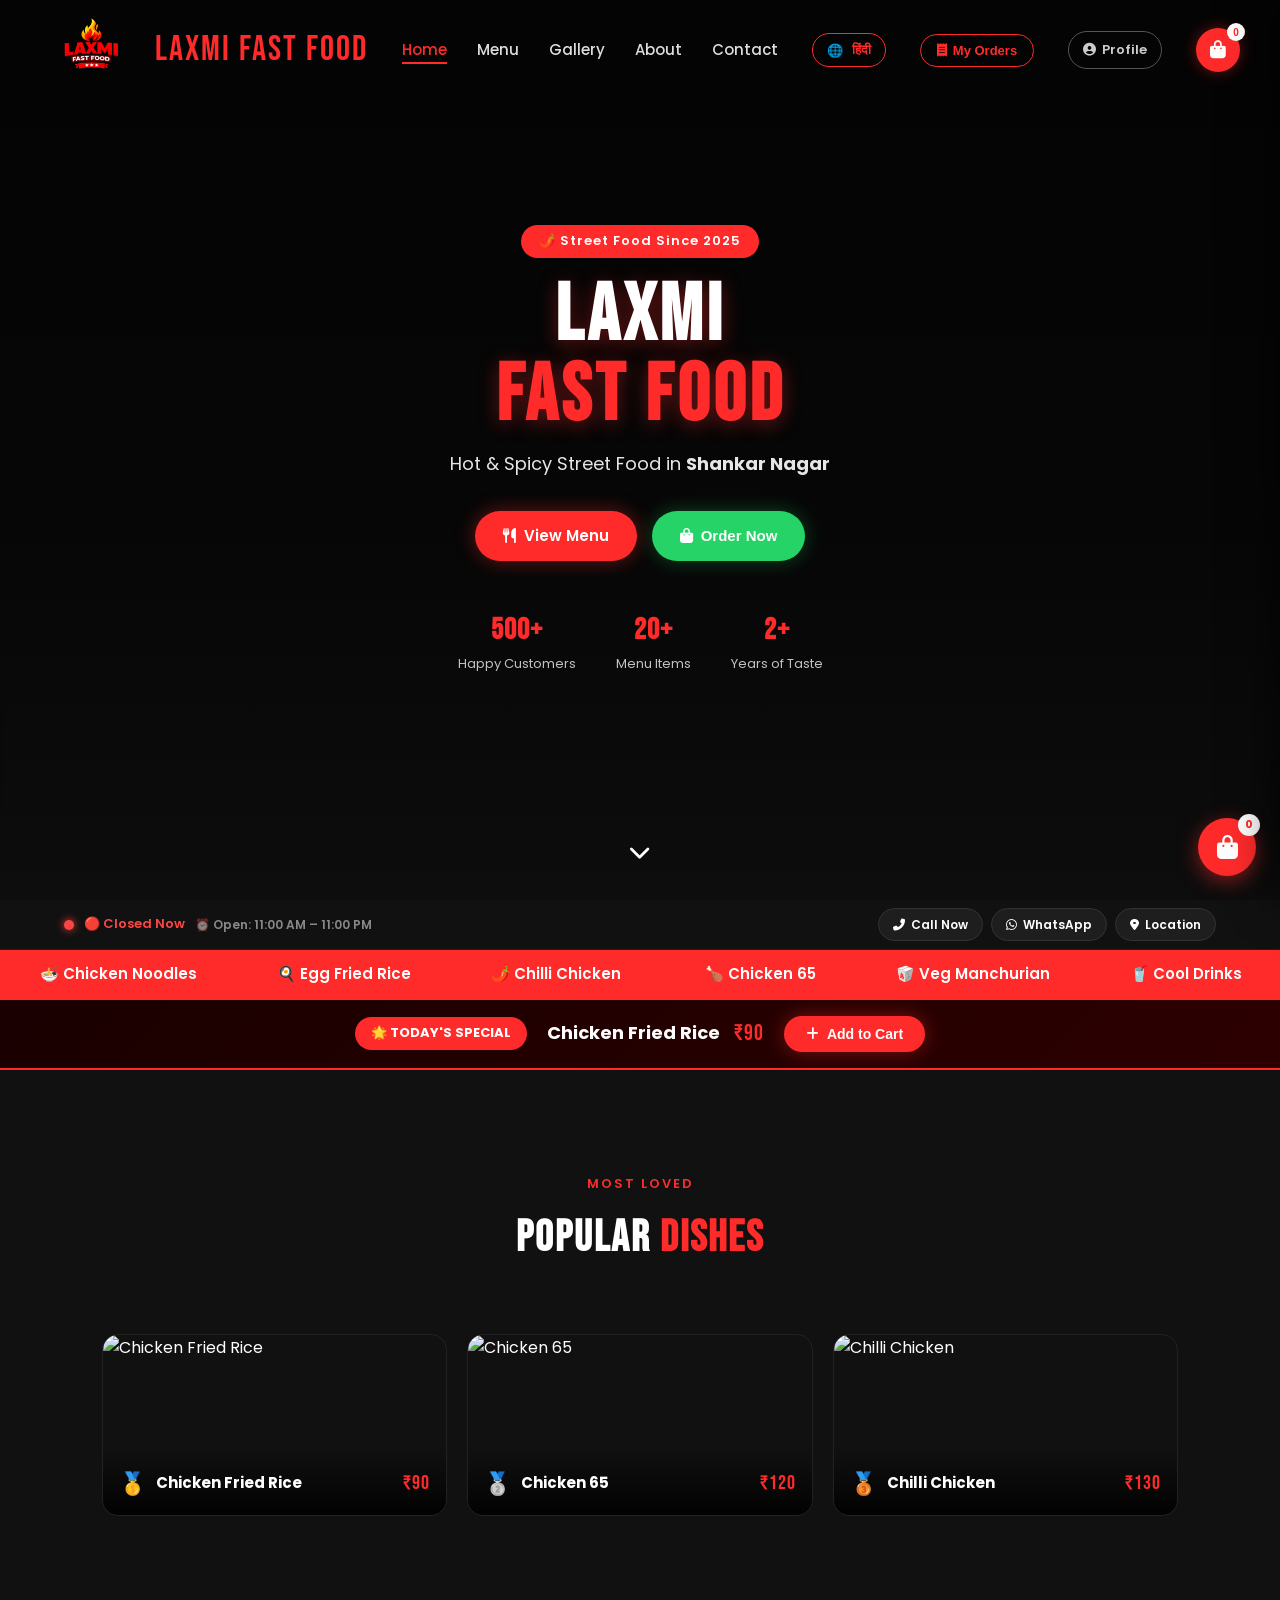
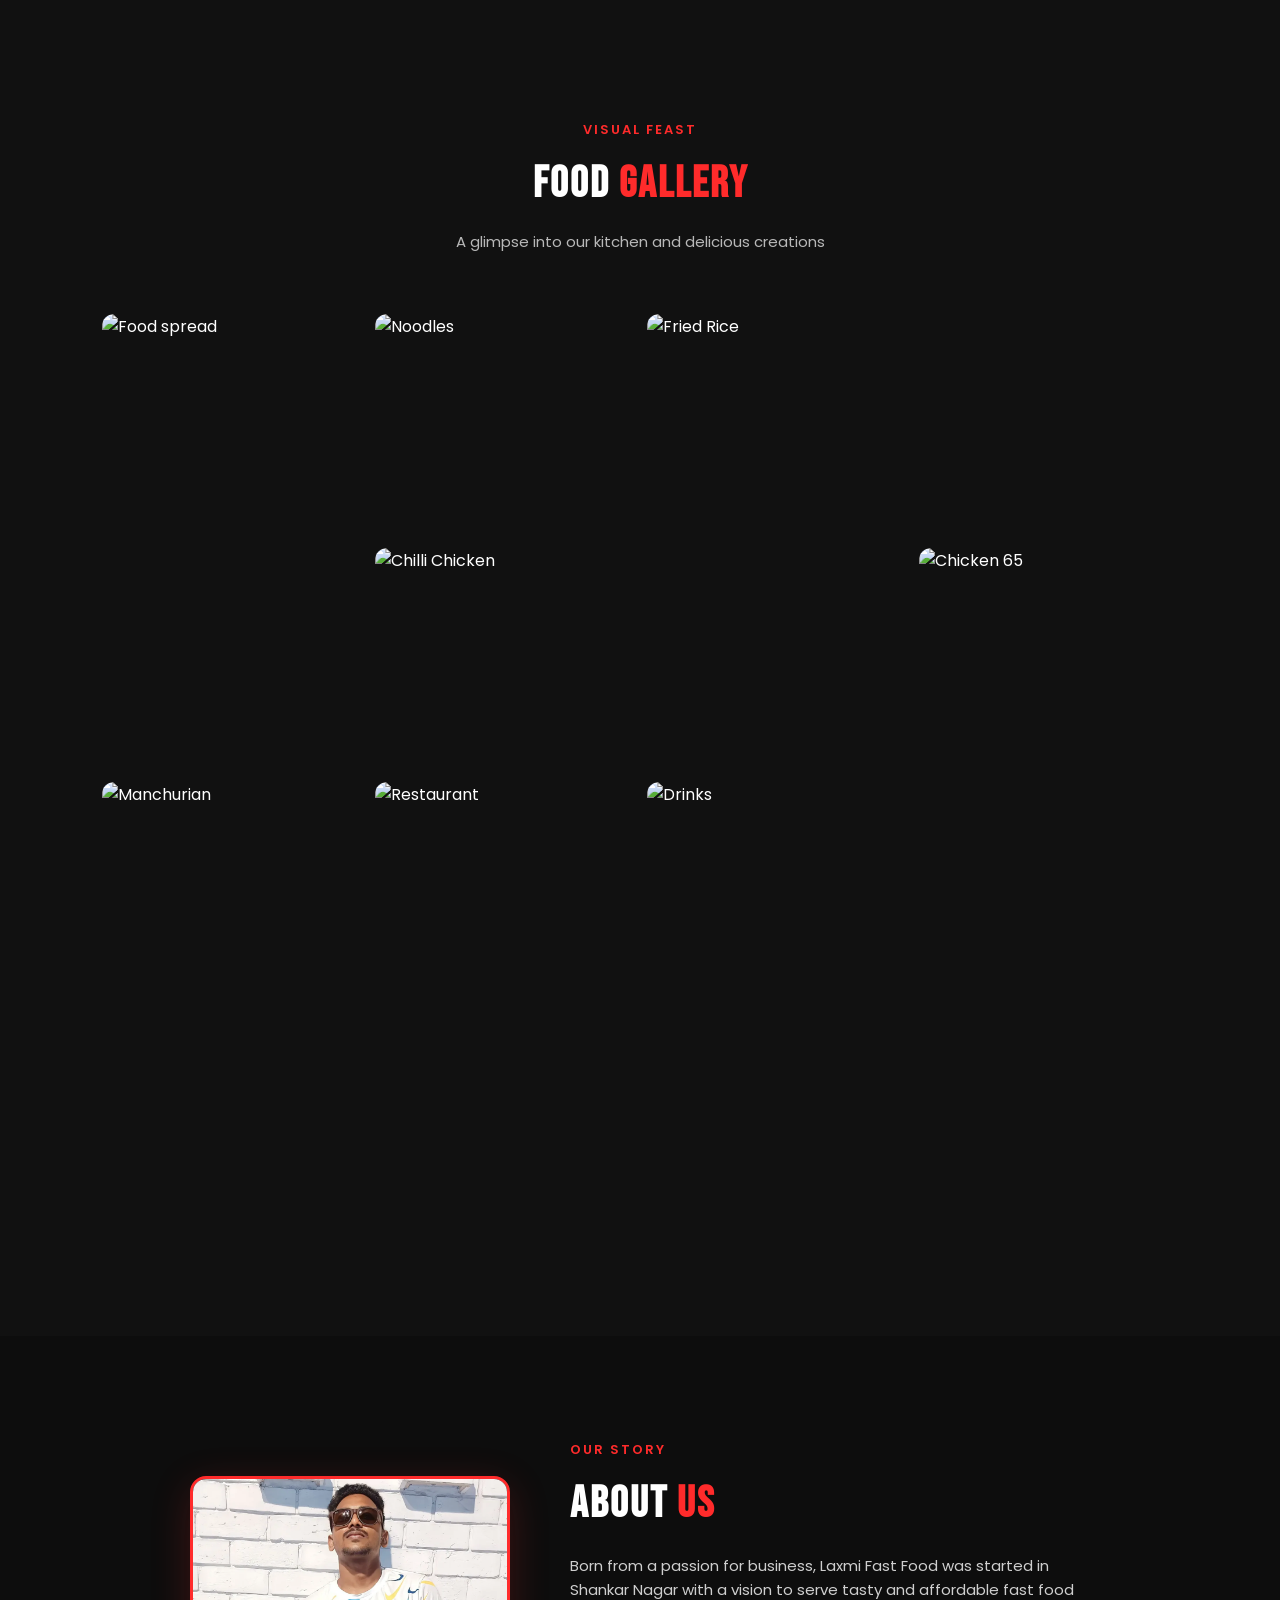
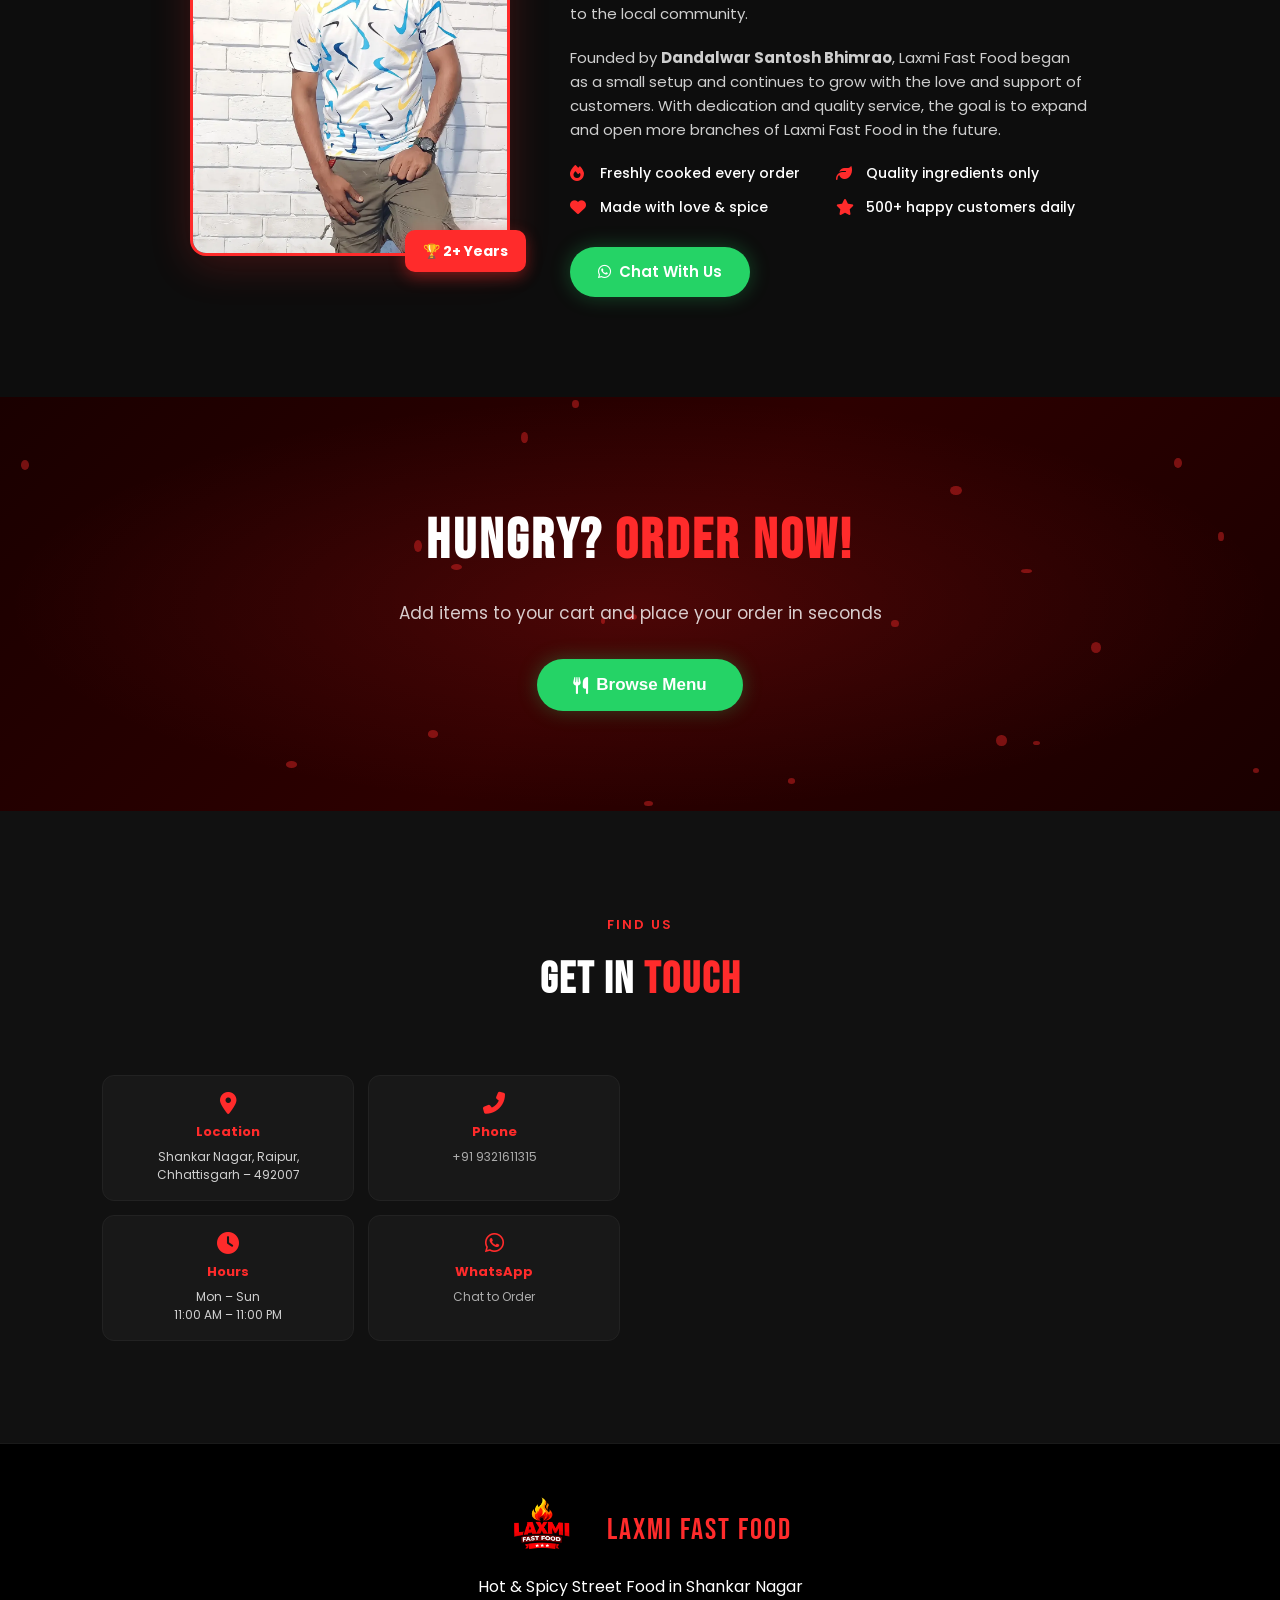
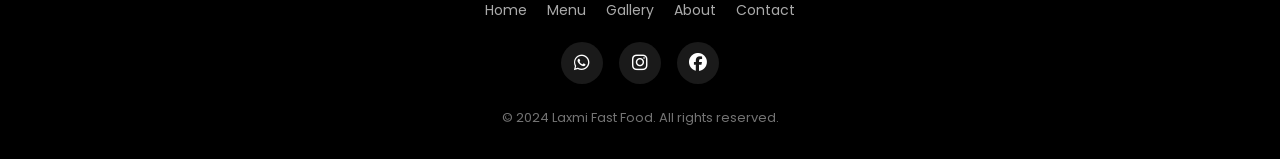
==== docs/index.html @ a8616b91 "final docs structure for github pages" ====
<!DOCTYPE html>
<html lang="en">
<head>
  <meta charset="UTF-8"/>
  <meta name="viewport" content="width=device-width, initial-scale=1.0"/>
  <title>Laxmi Fast Food – Shankar Nagar</title>
  <link rel="stylesheet" href="css/styles.css"/>
  <link rel="stylesheet" href="css/menu.css"/>
  <link href="https://fonts.googleapis.com/css2?family=Bebas+Neue&family=Poppins:wght@300;400;600;700;900&display=swap" rel="stylesheet"/>
  <link rel="stylesheet" href="https://cdnjs.cloudflare.com/ajax/libs/font-awesome/6.5.0/css/all.min.css"/>
</head>
<body>

  <!-- NAVBAR -->
  <nav id="navbar">
    <div class="nav-logo">
      <img src="assets/Logo.png" alt="Laxmi Fast Food Logo" class="nav-logo-img"/>
      <span class="nav-logo-text"><span class="logo-full">LAXMI FAST FOOD</span><span class="logo-short">LAXMI FF</span></span>
    </div>
    <ul class="nav-links" id="navLinks">
      <li><a href="#home">Home</a></li>
      <li><a href="menu.html">Menu</a></li>
      <li><a href="#gallery">Gallery</a></li>
      <li><a href="#about">About</a></li>
      <li><a href="#contact">Contact</a></li>
    </ul>
    <button class="lang-toggle-btn" id="langToggleBtn" onclick="toggleLanguage()"><span class="lang-icon">🌐</span><span class="lang-text"> हिंदी</span></button>
    <button class="my-orders-btn" onclick="openMyOrders()"><i class="fas fa-receipt"></i> My Orders</button>
    <button class="user-logout-btn" id="userLogoutBtn" onclick="logoutUser()" style="display:none"><i class="fas fa-sign-out-alt"></i> <span id="userLogoutName"></span></button>
    <a href="profile.html" class="profile-nav-btn"><i class="fas fa-user-circle"></i> Profile</a>
    <button class="cart-nav-btn nav-cart-desktop" id="cartNavBtn" onclick="toggleCart()">
      <i class="fas fa-shopping-bag"></i>
      <span class="cart-nav-count" id="cartNavCount">0</span>
    </button>
    <div class="hamburger" id="hamburger"><i class="fas fa-bars"></i></div>
  </nav>

  <!-- HERO -->
  <section id="home" class="hero">
    <div class="hero-video-wrap">
      <video autoplay muted loop playsinline id="heroVideo">
        <source src="assets/Video-bg.mp4" type="video/mp4"/>
      </video>
      <div class="hero-overlay"></div>
    </div>
    <div class="hero-content" data-aos="fade-up">
      <div class="hero-badge"><span>🌶️</span> Street Food Since 2025</div>
      <h1 class="hero-title">LAXMI<br/><span>FAST FOOD</span></h1>
      <p class="hero-tagline">Hot &amp; Spicy Street Food in <strong>Shankar Nagar</strong></p>
      <div class="hero-btns">
        <a href="#menu" class="btn btn-primary"><i class="fas fa-utensils"></i> View Menu</a>
        <button class="btn btn-whatsapp" onclick="toggleCart()"><i class="fas fa-shopping-bag"></i> Order Now</button>
      </div>
      <div class="hero-stats">
        <div class="stat"><span>500+</span><p>Happy Customers</p></div>
        <div class="stat"><span>20+</span><p>Menu Items</p></div>
        <div class="stat"><span>10+</span><p>Years of Taste</p></div>
      </div>
    </div>
    <div class="scroll-indicator"><i class="fas fa-chevron-down"></i></div>
  </section>

  <!-- SHOP STATUS BAR -->
  <div class="shop-status-bar" id="shopStatusBar">
    <div class="shop-status-inner">
      <span class="shop-status-dot" id="shopDot"></span>
      <span id="shopStatusText">Checking hours...</span>
      <span class="shop-hours">⏰ Open: 11:00 AM – 11:00 PM</span>
    </div>
    <div class="shop-utils">
      <a href="tel:+9321611315" class="util-btn"><i class="fas fa-phone-alt"></i> Call Now</a>
      <a href="https://wa.me/9321611315" target="_blank" class="util-btn util-wa"><i class="fab fa-whatsapp"></i> WhatsApp</a>
      <a href="https://maps.google.com/?q=Shankar+Nagar,Raipur,Chhattisgarh" target="_blank" class="util-btn util-map"><i class="fas fa-map-marker-alt"></i> Location</a>
    </div>
  </div>

  <!-- MARQUEE -->
  <div class="marquee-strip">
    <div class="marquee-track">
      <span>🍜 Chicken Noodles</span><span>🍳 Egg Fried Rice</span><span>🌶️ Chilli Chicken</span>
      <span>🍗 Chicken 65</span><span>🥡 Veg Manchurian</span><span>🥤 Cool Drinks</span>
      <span>🍜 Chicken Noodles</span><span>🍳 Egg Fried Rice</span><span>🌶️ Chilli Chicken</span>
      <span>🍗 Chicken 65</span><span>🥡 Veg Manchurian</span><span>🥤 Cool Drinks</span>
    </div>
  </div>

  <!-- DAILY SPECIAL BANNER -->
  <div class="daily-special" data-aos="fade-up">
    <div class="special-inner">
      <div class="special-badge">🌟 TODAY'S SPECIAL</div>
      <div class="special-text">
        <span class="special-name">Chicken Fried Rice</span>
        <span class="special-price">₹90</span>
      </div>
      <button class="btn btn-primary special-btn" onclick="addToCart('Chicken Fried Rice',90)"><i class="fas fa-plus"></i> Add to Cart</button>
    </div>
  </div>



  <!-- POPULAR DISHES -->
  <section id="menu" class="popular-section section section-dark">
    <div class="section-header" data-aos="fade-up">
      <span class="section-tag">Most Loved</span>
      <h2>POPULAR <span>DISHES</span></h2>
    </div>
    <div class="popular-grid" data-aos="fade-up">
      <div class="popular-card" onclick="addToCart('Chicken Fried Rice',90)">
        <img src="https://images.unsplash.com/photo-1603133872878-684f208fb84b?w=300&q=80" alt="Chicken Fried Rice"/>
        <div class="popular-info">
          <span class="popular-rank">🥇</span>
          <h4>Chicken Fried Rice</h4>
          <span class="popular-price">₹90</span>
        </div>
      </div>
      <div class="popular-card" onclick="addToCart('Chicken 65',120)">
        <img src="https://images.unsplash.com/photo-1610057099431-d73a1c9d2f2f?w=300&q=80" alt="Chicken 65"/>
        <div class="popular-info">
          <span class="popular-rank">🥈</span>
          <h4>Chicken 65</h4>
          <span class="popular-price">₹120</span>
        </div>
      </div>
      <div class="popular-card" onclick="addToCart('Chilli Chicken',130)">
        <img src="https://images.unsplash.com/photo-1567188040759-fb8a883dc6d8?w=300&q=80" alt="Chilli Chicken"/>
        <div class="popular-info">
          <span class="popular-rank">🥉</span>
          <h4>Chilli Chicken</h4>
          <span class="popular-price">₹130</span>
        </div>
      </div>
    </div>
  </section>

  <!-- CART SIDEBAR -->
  <div class="cart-overlay" id="cartOverlay" onclick="toggleCart()"></div>
  <div class="cart-sidebar" id="cartSidebar">
    <div class="cart-header">
      <h3><i class="fas fa-shopping-bag"></i> Your Order</h3>
      <button class="cart-close" onclick="toggleCart()"><i class="fas fa-times"></i></button>
    </div>
    <div class="cart-items" id="cartItems">
      <div class="cart-empty"><i class="fas fa-bowl-food"></i><p>Your cart is empty</p><span>Add items from the menu</span></div>
    </div>
    <div class="cart-footer" id="cartFooter" style="display:none">
      <div class="cart-total">
        <span>Total</span>
        <span class="cart-total-amt" id="cartTotalAmt">₹0</span>
      </div>
      <button class="btn btn-primary w-full" onclick="showOrderForm()"><i class="fas fa-paper-plane"></i> Place Order</button>
    </div>
  </div>

  <!-- ORDER FORM MODAL -->
  <div class="modal-overlay" id="modalOverlay">
    <div class="order-modal" id="orderModal">
      <div class="modal-header">
        <h3><i class="fas fa-receipt"></i> Complete Your Order</h3>
        <button class="modal-close" onclick="closeModal()"><i class="fas fa-times"></i></button>
      </div>
      <div class="modal-body">
        <div class="order-summary" id="orderSummary"></div>
        <!-- SAVED PROFILE BANNER -->
        <div id="savedProfileBanner" style="display:none" class="saved-profile-banner">
          <div class="spb-info">
            <i class="fas fa-user-circle"></i>
            <div>
              <div id="spbName" class="spb-name"></div>
              <div id="spbPhone" class="spb-phone"></div>
            </div>
          </div>
          <button class="spb-edit-btn" onclick="toggleProfileEdit()"><i class="fas fa-pen"></i> Edit</button>
        </div>

        <form id="orderForm" onsubmit="submitOrder(event)">
          <div class="form-group">
            <label><i class="fas fa-user"></i> Your Name</label>
            <input type="text" id="custName" placeholder="Enter your full name"/>
          </div>

          <div class="form-group">
            <label><i class="fas fa-phone"></i> Phone Number</label>
            <div style="display:flex;gap:8px;align-items:center">
              <input type="tel" id="custPhone" placeholder="10-digit mobile number" maxlength="10" style="flex:1"/>
              <button type="button" class="btn btn-primary" id="sendOtpBtn" onclick="sendOTP()" style="white-space:nowrap;padding:12px 14px;font-size:0.85rem">
                <i class="fas fa-sms"></i> Send OTP
              </button>
            </div>
          </div>

          <!-- OTP ROW -->
          <div class="form-group" id="otpRow" style="display:none">
            <label><i class="fas fa-key"></i> Enter OTP <span id="otpStatus" style="font-size:0.8rem;margin-left:8px"></span></label>
            <div style="display:flex;gap:8px;align-items:center">
              <input type="text" id="otpInput" placeholder="6-digit OTP" maxlength="6" inputmode="numeric"
                style="flex:1;letter-spacing:6px;font-size:1.3rem;text-align:center;font-weight:700"/>
              <button type="button" class="btn btn-primary" id="verifyOtpBtn" onclick="verifyOTP()" style="padding:12px 14px;font-size:0.85rem">
                <i class="fas fa-check"></i> Verify
              </button>
            </div>
            <button type="button" onclick="sendOTP()" style="background:none;border:none;color:#ff6b35;font-size:0.82rem;cursor:pointer;padding:4px 0;margin-top:4px">
              <i class="fas fa-redo"></i> Resend OTP
            </button>
          </div>

          <div class="form-group" id="addressRow" style="display:none">
            <label style="justify-content:space-between">
              <span><i class="fas fa-map-marker-alt"></i> Delivery Address</span>
              <button type="button" class="loc-btn" onclick="useMyLocation()"><i class="fas fa-crosshairs"></i> Use Location</button>
            </label>
            <textarea id="custAddress" placeholder="Enter your full delivery address" rows="3"></textarea>
          </div>

          <!-- COUPON ROW -->
          <div class="form-group" id="couponRow" style="display:none">
            <label><i class="fas fa-tag"></i> Coupon Code <span id="couponMsg" style="font-size:11px;margin-left:8px"></span></label>
            <div style="display:flex;gap:8px">
              <input type="text" id="couponInput" placeholder="Enter coupon code" style="flex:1;text-transform:uppercase"/>
              <button type="button" class="btn btn-primary" onclick="applyCoupon()" style="padding:12px 14px;font-size:0.85rem;white-space:nowrap">
                <i class="fas fa-check"></i> Apply
              </button>
            </div>
          </div>

          <button type="submit" class="btn btn-primary w-full" id="submitBtn" style="display:none">
            <i class="fas fa-check-circle"></i> Confirm Order
          </button>
        </form>
      </div>
    </div>
  </div>

  <!-- MY ORDERS MODAL -->
  <div class="modal-overlay" id="myOrdersOverlay">
    <div class="order-modal" id="myOrdersModal">
      <div class="modal-header">
        <h3><i class="fas fa-receipt"></i> My Orders Today</h3>
        <button class="modal-close" onclick="closeMyOrders()"><i class="fas fa-times"></i></button>
      </div>
      <div class="modal-body">
        <div class="form-group">
          <label><i class="fas fa-phone"></i> Enter your phone number</label>
          <div style="display:flex;gap:10px">
            <input type="tel" id="myOrdersPhone" placeholder="10-digit mobile number" pattern="[0-9]{10}" maxlength="10" style="flex:1"/>
            <button class="btn btn-primary" onclick="fetchMyOrders()" id="myOrdersBtn" style="padding:12px 18px;border-radius:10px"><i class="fas fa-search"></i></button>
          </div>
        </div>
        <div id="myOrdersList"></div>
      </div>
    </div>
  </div>

  <!-- ORDER SUCCESS MODAL -->
  <div class="modal-overlay" id="successOverlay">
    <div class="success-modal">
      <div class="success-icon">✅</div>
      <h3>Order Placed!</h3>
      <p id="successMsg">Your order has been received. We'll prepare it fresh for you!</p>
      <div class="order-id-display" id="orderIdDisplay"></div>
      <div class="prep-time-display" id="prepTimeDisplay"></div>
      <div class="order-status-track" id="orderStatusTrack">
        <div class="track-step active" id="track0"><i class="fas fa-check-circle"></i><span>Order Received</span></div>
        <div class="track-step" id="track1"><i class="fas fa-fire"></i><span>Preparing</span></div>
        <div class="track-step" id="track2"><i class="fas fa-bell"></i><span>Ready</span></div>
        <div class="track-step" id="track3"><i class="fas fa-flag-checkered"></i><span>Completed</span></div>
      </div>
      <div class="success-btns">
        <button class="btn btn-primary" onclick="closeSuccess()">Continue Browsing</button>
        <a id="waConfirm" href="#" target="_blank" class="btn btn-whatsapp"><i class="fab fa-whatsapp"></i> Confirm on WhatsApp</a>
      </div>
    </div>
  </div>

  <!-- LIVE ORDER TRACKER -->
  <div id="liveTracker">
    <div class="tracker-header">
      <span>🔥 LIVE ORDER STATUS</span>
      <button class="tracker-close" onclick="closeTracker()"><i class="fas fa-times"></i></button>
    </div>
    <div class="tracker-id" id="trackerOrderId"></div>
    <div class="tracker-steps">
      <div class="tracker-step" id="ts0"><i class="fas fa-check-circle"></i><span>Received</span></div>
      <div class="tracker-step" id="ts1"><i class="fas fa-fire"></i><span>Preparing</span></div>
      <div class="tracker-step" id="ts2"><i class="fas fa-bell"></i><span>Ready</span></div>
      <div class="tracker-step" id="ts3"><i class="fas fa-flag-checkered"></i><span>Done</span></div>
    </div>
    <div class="tracker-eta" id="trackerEta"></div>
  </div>

  <!-- TOAST -->
  <div id="orderToast" class="order-toast">
    <i class="fas fa-check-circle"></i>
    <span id="toastMsg">Item added!</span>
  </div>

  <!-- FLOATING CART (hidden on mobile, bottom nav handles it) -->
  <div class="floating-cart" id="floatingCart" onclick="toggleCart()">
    <i class="fas fa-shopping-bag"></i>
    <span class="cart-float-count" id="cartFloatCount">0</span>
  </div>

  <!-- GALLERY -->
  <section id="gallery" class="section section-dark">
    <div class="section-header" data-aos="fade-up">
      <span class="section-tag">Visual Feast</span>
      <h2>FOOD <span>GALLERY</span></h2>
      <p>A glimpse into our kitchen and delicious creations</p>
    </div>
    <div class="gallery-grid" data-aos="fade-up">
      <div class="gallery-item tall">
        <img src="https://images.unsplash.com/photo-1504674900247-0877df9cc836?w=600&q=80" alt="Food spread" loading="lazy"/>
        <div class="gallery-overlay"><i class="fas fa-expand"></i></div>
      </div>
      <div class="gallery-item">
        <img src="https://images.unsplash.com/photo-1569718212165-3a8278d5f624?w=400&q=80" alt="Noodles" loading="lazy"/>
        <div class="gallery-overlay"><i class="fas fa-expand"></i></div>
      </div>
      <div class="gallery-item">
        <img src="https://images.unsplash.com/photo-1603133872878-684f208fb84b?w=400&q=80" alt="Fried Rice" loading="lazy"/>
        <div class="gallery-overlay"><i class="fas fa-expand"></i></div>
      </div>
      <div class="gallery-item wide">
        <img src="https://images.unsplash.com/photo-1567188040759-fb8a883dc6d8?w=600&q=80" alt="Chilli Chicken" loading="lazy"/>
        <div class="gallery-overlay"><i class="fas fa-expand"></i></div>
      </div>
      <div class="gallery-item">
        <img src="https://images.unsplash.com/photo-1610057099431-d73a1c9d2f2f?w=400&q=80" alt="Chicken 65" loading="lazy"/>
        <div class="gallery-overlay"><i class="fas fa-expand"></i></div>
      </div>
      <div class="gallery-item">
        <img src="https://images.unsplash.com/photo-1585937421612-70a008356fbe?w=400&q=80" alt="Manchurian" loading="lazy"/>
        <div class="gallery-overlay"><i class="fas fa-expand"></i></div>
      </div>
      <div class="gallery-item tall">
        <img src="https://images.unsplash.com/photo-1414235077428-338989a2e8c0?w=400&q=80" alt="Restaurant" loading="lazy"/>
        <div class="gallery-overlay"><i class="fas fa-expand"></i></div>
      </div>
      <div class="gallery-item">
        <img src="https://images.unsplash.com/photo-1544145945-f90425340c7e?w=400&q=80" alt="Drinks" loading="lazy"/>
        <div class="gallery-overlay"><i class="fas fa-expand"></i></div>
      </div>
    </div>
  </section>

  <!-- LIGHTBOX -->
  <div id="lightbox" class="lightbox">
    <span class="lightbox-close" id="lightboxClose"><i class="fas fa-times"></i></span>
    <img id="lightboxImg" src="" alt="Gallery preview"/>
  </div>

  <!-- ABOUT -->
  <section id="about" class="section">
    <div class="about-container" data-aos="fade-up">
      <div class="about-img-wrap">
        <div class="owner-slider">
          <div class="owner-track">
            <img src="assets/boss_pic1.webp" alt="Ramesh Yadav - Owner" class="owner-slide"/>
            <img src="assets/boss_pic2.webp" alt="Ramesh Yadav - Owner" class="owner-slide"/>
          </div>
        </div>
        <div class="about-img-badge">🏆 6+ Months</div>
      </div>
      <div class="about-text">
        <span class="section-tag">Our Story</span>
        <h2>ABOUT <span>US</span></h2>
        <p>Born from a passion for business, Laxmi Fast Food was started in Shankar Nagar with a vision to serve tasty and affordable fast food to the local community.</p>

<p>Founded by <strong>Dandalwar Santosh Bhimrao</strong>, Laxmi Fast Food began as a small setup and continues to grow with the love and support of customers. With dedication and quality service, the goal is to expand and open more branches of Laxmi Fast Food in the future.</p>
        <ul class="about-features">
          <li><i class="fas fa-fire"></i> Freshly cooked every order</li>
          <li><i class="fas fa-leaf"></i> Quality ingredients only</li>
          <li><i class="fas fa-heart"></i> Made with love &amp; spice</li>
          <li><i class="fas fa-star"></i> 500+ happy customers daily</li>
        </ul>
        <a href="https://wa.me/9321611315" target="_blank" rel="noopener noreferrer" class="btn btn-whatsapp"><i class="fab fa-whatsapp"></i> Chat With Us</a>
      </div>
    </div>
  </section>

  <!-- ORDER CTA -->
  <section class="order-cta">
    <div class="cta-particles" id="ctaParticles"></div>
    <div class="cta-content" data-aos="zoom-in">
      <h2>HUNGRY? <span>ORDER NOW!</span></h2>
      <p>Add items to your cart and place your order in seconds</p>
      <button class="btn btn-whatsapp btn-xl" onclick="document.getElementById('menu').scrollIntoView({behavior:'smooth'})">
        <i class="fas fa-utensils"></i> Browse Menu
      </button>
    </div>
  </section>

  <!-- CONTACT -->
  <section id="contact" class="section section-dark">
    <div class="section-header" data-aos="fade-up">
      <span class="section-tag">Find Us</span>
      <h2>GET IN <span>TOUCH</span></h2>
    </div>
    <div class="contact-container" data-aos="fade-up">
      <div class="contact-info">
        <div class="contact-card">
          <i class="fas fa-map-marker-alt"></i>
          <h4>Location</h4>
          <p>Shankar Nagar, Raipur,<br/>Chhattisgarh – 492007</p>
        </div>
        <div class="contact-card">
          <i class="fas fa-phone-alt"></i>
          <h4>Phone</h4>
          <p><a href="tel:+9321611315">+91 9321611315</a></p>
        </div>
        <div class="contact-card">
          <i class="fas fa-clock"></i>
          <h4>Hours</h4>
          <p>Mon – Sun<br/>11:00 AM – 11:00 PM</p>
        </div>
        <div class="contact-card">
          <i class="fab fa-whatsapp"></i>
          <h4>WhatsApp</h4>
          <p><a href="https://wa.me/9321611315" target="_blank" rel="noopener noreferrer">Chat to Order</a></p>
        </div>
      </div>
      <div class="map-wrap">
        <iframe src="https://www.google.com/maps/embed?pb=!1m18!1m12!1m3!1d3719.862!2d81.6296!3d21.2514!2m3!1f0!2f0!3f0!3m2!1i1024!2i768!4f13.1!3m3!1m2!1s0x3a28dda5a5a5a5a5%3A0x0!2sShankar+Nagar%2C+Raipur!5e0!3m2!1sen!2sin!4v1700000000000"
          allowfullscreen="" loading="lazy" referrerpolicy="no-referrer-when-downgrade" title="Laxmi Fast Food Location">
        </iframe>
      </div>
    </div>
  </section>

  <!-- FOOTER -->
  <footer class="footer">
    <div class="footer-content">
      <div class="footer-logo">
        <img src="assets/Logo.png" alt="Laxmi Fast Food" class="footer-logo-img"/>
        LAXMI FAST FOOD
      </div>
      <p>Hot &amp; Spicy Street Food in Shankar Nagar</p>
      <div class="footer-links">
        <a href="#home">Home</a>
        <a href="#menu">Menu</a>
        <a href="#gallery">Gallery</a>
        <a href="#about">About</a>
        <a href="#contact">Contact</a>
      </div>
      <div class="footer-social">
        <a href="https://wa.me/9321611315" target="_blank" rel="noopener noreferrer" aria-label="WhatsApp"><i class="fab fa-whatsapp"></i></a>
        <a href="#" aria-label="Instagram"><i class="fab fa-instagram"></i></a>
        <a href="#" aria-label="Facebook"><i class="fab fa-facebook"></i></a>
      </div>
      <p class="footer-copy">© 2024 Laxmi Fast Food. All rights reserved.</p>
    </div>
  </footer>

  <!-- BOTTOM NAV -->
  <div class="bottom-nav">
    <a href="index.html" class="bnav-item active">
      <i class="fas fa-home"></i><span>Home</span>
    </a>
    <a href="menu.html" class="bnav-item">
      <i class="fas fa-utensils"></i><span>Menu</span>
    </a>
    <button class="bnav-item" onclick="window.location.href='menu.html'">
      <i class="fas fa-search"></i><span>Search</span>
    </button>
    <button class="bnav-item" onclick="toggleCart()">
      <i class="fas fa-shopping-bag"></i>
      <span>Cart</span>
      <span class="bnav-cart-count" id="bnavCartCount" style="display:none">0</span>
    </button>
    <a href="track.html" class="bnav-item">
      <i class="fas fa-search-location"></i><span>Track</span>
    </a>
    <a href="profile.html" class="bnav-item">
      <i class="fas fa-user"></i><span>Profile</span>
    </a>
  </div>

  <script src="js/script.js"></script>
  <script>
    // Owner image slider
    const ownerTrack = document.querySelector('.owner-track');
    const ownerSlides = document.querySelectorAll('.owner-slide');
    if (ownerTrack && ownerSlides.length) {
      let cur = 0;
      setInterval(() => {
        cur = (cur + 1) % ownerSlides.length;
        ownerTrack.style.transform = `translateX(-${cur * 100}%)`;
      }, 5000);
    }

    // Auto-update shop duration
    (function() {
      const opened = new Date(2024, 10, 1); // November 2024
      const now = new Date();
      const months = (now.getFullYear() - opened.getFullYear()) * 12 + (now.getMonth() - opened.getMonth());
      const label = months < 12 ? `${months}+ Months` : `${Math.floor(months / 12)}+ Years`;
      document.querySelectorAll('.about-img-badge').forEach(el => el.textContent = '🏆 ' + label);
      document.querySelectorAll('.stat span').forEach((el, i) => { if (i === 2) el.textContent = months < 12 ? months + '+' : Math.floor(months/12) + '+'; });
      document.querySelectorAll('.stat p').forEach((el, i) => { if (i === 2) el.textContent = months < 12 ? 'Months of Taste' : 'Years of Taste'; });
      document.querySelectorAll('.about-features li').forEach(li => {
        if (li.textContent.includes('Years') || li.textContent.includes('Months') || li.textContent.includes('साल') || li.textContent.includes('महीने')) {
          const icon = li.querySelector('i');
          li.textContent = `${months < 12 ? months + '+ months' : Math.floor(months/12) + '+ years'} of happy customers`;
          if (icon) li.prepend(icon);
        }
      });
    })();
  </script>
  <script>
    // Sync bottom nav cart badge on home page
    const _origUpdate = updateCartUI;
    updateCartUI = function() {
      _origUpdate();
      const el = document.getElementById('bnavCartCount');
      if (el) { const c = getCartCount(); el.textContent = c; el.style.display = c > 0 ? 'flex' : 'none'; }
    };
    updateCartUI();
  </script>
</body>
</html>
---- docs/css/styles.css ----
/* ===== RESET & BASE ===== */
*, *::before, *::after {
  margin: 0;
  padding: 0;
  box-sizing: border-box;
  -webkit-tap-highlight-color: transparent;
}

html {
  scroll-behavior: smooth;
  font-size: 16px;
}

body {
  background: #0d0d0d;
  color: #fff;
  font-family: 'Poppins', sans-serif;
  line-height: 1.6;
  overflow-x: hidden;
  -webkit-font-smoothing: antialiased;
}

.logo-short { display: none; }

/* ===== NAVBAR ===== */
nav#navbar {
  position: fixed;
  top: 0;
  width: 100%;
  display: flex;
  justify-content: space-between;
  align-items: center;
  padding: 15px 40px;
  background: transparent;
  backdrop-filter: none;
  z-index: 1000;
  transition: background 0.4s, backdrop-filter 0.4s;
}

.nav-logo {
  display: flex;
  align-items: center;
  gap: 10px;
  font-family: 'Bebas Neue', sans-serif;
  font-size: 35px;
  color: #ff2b2b;
  letter-spacing: 2px;
  text-decoration: none;
}

.nav-logo-img {
  height: 70px;
  width: auto;
  object-fit: contain;
  border-radius: 6px;
}

.flame { animation: flicker 1.5s infinite alternate; }

@keyframes flicker {
  from { opacity: 1; }
  to   { opacity: 0.7; }
}

.nav-links {
  display: flex;
  list-style: none;
  gap: 30px;
}

.nav-links a {
  text-decoration: none;
  color: #ddd;
  font-weight: 500;
  font-size: 15px;
  transition: color 0.3s;
  position: relative;
}

.nav-links a::after {
  content: '';
  position: absolute;
  bottom: -4px;
  left: 0;
  width: 0;
  height: 2px;
  background: #ff2b2b;
  transition: width 0.3s;
}

.nav-links a:hover,
.nav-links a.active-link { color: #ff2b2b; }

.nav-links a:hover::after,
.nav-links a.active-link::after { width: 100%; }

.hamburger {
  display: none;
  font-size: 24px;
  cursor: pointer;
  color: #fff;
}

.nav-links.open {
  display: flex;
}

/* ===== HERO ===== */
.hero {
  height: 100vh;
  position: relative;
  display: flex;
  align-items: center;
  justify-content: center;
  text-align: center;
  overflow: hidden;
}

.hero-video-wrap {
  position: absolute;
  inset: 0;
}

.hero-video-wrap video {
  width: 100%;
  height: 100%;
  object-fit: cover;
}

.hero-overlay {
  position: absolute;
  inset: 0;
  background: linear-gradient(to bottom, rgba(0,0,0,0.7) 0%, rgba(0,0,0,0.5) 60%, rgba(13,13,13,1) 100%);
}

.hero-content {
  position: relative;
  z-index: 10;
  max-width: 720px;
  padding: 20px;
}

.hero-badge {
  display: inline-block;
  background: #ff2b2b;
  padding: 6px 18px;
  border-radius: 20px;
  font-size: 13px;
  font-weight: 600;
  margin-bottom: 18px;
  letter-spacing: 1px;
}

.hero-title {
  font-family: 'Bebas Neue', sans-serif;
  font-size: 80px;
  line-height: 1;
  letter-spacing: 4px;
  text-shadow: 0 4px 20px rgba(255,43,43,0.4);
}

.hero-title span { color: #ff2b2b; }

.hero-tagline {
  margin-top: 14px;
  font-size: 18px;
  opacity: 0.9;
}

.hero-btns {
  margin-top: 32px;
  display: flex;
  gap: 15px;
  justify-content: center;
  flex-wrap: wrap;
}

.btn {
  display: inline-flex;
  align-items: center;
  gap: 8px;
  padding: 13px 28px;
  border-radius: 30px;
  text-decoration: none;
  font-weight: 600;
  font-size: 15px;
  transition: transform 0.3s, box-shadow 0.3s;
  cursor: pointer;
  border: none;
}

.btn-primary {
  background: #ff2b2b;
  color: #fff;
  box-shadow: 0 0 20px rgba(255,43,43,0.4);
}

.btn-primary:hover {
  transform: translateY(-3px) scale(1.04);
  box-shadow: 0 0 35px rgba(255,43,43,0.7);
}

.btn-whatsapp {
  background: #25D366;
  color: #fff;
  box-shadow: 0 0 20px rgba(37,211,102,0.3);
}

.btn-whatsapp:hover {
  transform: translateY(-3px) scale(1.04);
  box-shadow: 0 0 35px rgba(37,211,102,0.6);
}

.btn-xl {
  padding: 16px 36px;
  font-size: 17px;
}

.hero-stats {
  display: flex;
  justify-content: center;
  gap: 40px;
  margin-top: 45px;
}

.stat span {
  display: block;
  font-size: 30px;
  color: #ff2b2b;
  font-weight: 700;
  font-family: 'Bebas Neue', sans-serif;
  letter-spacing: 1px;
}

.stat p {
  font-size: 13px;
  opacity: 0.75;
}

.scroll-indicator {
  position: absolute;
  bottom: 30px;
  left: 50%;
  transform: translateX(-50%);
  z-index: 10;
  font-size: 22px;
  animation: bounce 1.5s infinite;
  transition: opacity 0.4s;
}

@keyframes bounce {
  0%, 100% { transform: translateX(-50%) translateY(0); }
  50%       { transform: translateX(-50%) translateY(8px); }
}

/* ===== MARQUEE ===== */
.marquee-strip {
  background: #ff2b2b;
  overflow: hidden;
  white-space: nowrap;
  padding: 11px 0;
}

.marquee-track {
  display: inline-block;
  animation: marqueeScroll 18s linear infinite;
}

.marquee-track span {
  margin: 0 40px;
  font-weight: 600;
  font-size: 15px;
}

@keyframes marqueeScroll {
  0%   { transform: translateX(0); }
  100% { transform: translateX(-50%); }
}

/* ===== SECTIONS ===== */
.section { padding: 100px 8%; }

.section-dark { background: #111; }

.section-header {
  text-align: center;
  margin-bottom: 60px;
}

.section-tag {
  color: #ff2b2b;
  font-weight: 600;
  font-size: 13px;
  letter-spacing: 2px;
  text-transform: uppercase;
}

.section-header h2 {
  font-family: 'Bebas Neue', sans-serif;
  font-size: 44px;
  letter-spacing: 2px;
  margin: 8px 0 10px;
}

.section-header h2 span { color: #ff2b2b; }

.section-header p {
  opacity: 0.7;
  font-size: 15px;
}

/* ===== MENU FILTER ===== */
.menu-filter {
  display: flex;
  justify-content: center;
  flex-wrap: wrap;
  gap: 12px;
  margin-bottom: 40px;
}

.filter-btn {
  background: transparent;
  border: 2px solid #333;
  color: #aaa;
  padding: 9px 22px;
  border-radius: 25px;
  cursor: pointer;
  font-size: 14px;
  font-weight: 600;
  transition: all 0.3s;
}

.filter-btn:hover,
.filter-btn.active {
  background: #ff2b2b;
  border-color: #ff2b2b;
  color: #fff;
  box-shadow: 0 0 15px rgba(255,43,43,0.4);
}

/* ===== MENU GRID ===== */
.menu-grid {
  display: grid;
  grid-template-columns: repeat(auto-fill, minmax(260px, 1fr));
  gap: 25px;
}

.menu-card {
  background: #181818;
  border-radius: 16px;
  overflow: hidden;
  transition: transform 0.35s, box-shadow 0.35s, border-color 0.35s;
  box-shadow: 0 5px 20px rgba(0,0,0,0.4);
  border: 1px solid #222;
}

.menu-card:hover {
  transform: translateY(-12px) scale(1.02);
  box-shadow: 0 20px 50px rgba(255,43,43,0.35);
  border-color: #ff2b2b44;
}

.card-img-wrap {
  position: relative;
  overflow: hidden;
}

.card-img-wrap img {
  width: 100%;
  height: 200px;
  object-fit: cover;
  transition: transform 0.5s cubic-bezier(0.25,0.46,0.45,0.94);
  display: block;
}

.menu-card:hover .card-img-wrap img {
  transform: scale(1.1);
}

.card-badge {
  position: absolute;
  top: 12px;
  left: 12px;
  background: #ff2b2b;
  color: #fff;
  font-size: 11px;
  font-weight: 700;
  padding: 4px 10px;
  border-radius: 12px;
  letter-spacing: 0.5px;
}

.veg-badge  { background: #2e7d32; }
.spicy-badge { background: #e65100; }

.card-overlay {
  position: absolute;
  inset: 0;
  background: rgba(255,43,43,0.15);
  display: flex;
  align-items: center;
  justify-content: center;
  font-size: 26px;
  opacity: 0;
  transition: opacity 0.3s;
}

.menu-card:hover .card-overlay { opacity: 1; }

.card-body { padding: 18px; }

.card-body h3 {
  font-size: 17px;
  margin-bottom: 5px;
}

.card-body p {
  font-size: 13px;
  opacity: 0.7;
  line-height: 1.5;
}

.card-footer {
  display: flex;
  justify-content: space-between;
  align-items: center;
  margin-top: 14px;
}

.price {
  font-size: 20px;
  color: #ff2b2b;
  font-weight: 700;
  font-family: 'Bebas Neue', sans-serif;
  letter-spacing: 1px;
}

.add-btn {
  background: #ff2b2b;
  border: none;
  color: #fff;
  padding: 8px 18px;
  border-radius: 20px;
  cursor: pointer;
  font-size: 13px;
  font-weight: 600;
  transition: all 0.3s;
  display: flex;
  align-items: center;
  gap: 5px;
}

.add-btn:hover {
  background: #ff0000;
  box-shadow: 0 0 15px rgba(255,43,43,0.5);
  transform: scale(1.05);
}

/* ===== ORDER TOAST ===== */
.order-toast {
  position: fixed;
  bottom: 90px;
  right: 20px;
  background: #1a1a1a;
  border-left: 4px solid #25D366;
  color: #fff;
  padding: 14px 20px;
  border-radius: 10px;
  display: flex;
  align-items: center;
  gap: 10px;
  font-size: 14px;
  font-weight: 500;
  z-index: 9999;
  transform: translateX(120%);
  transition: transform 0.4s cubic-bezier(0.34,1.56,0.64,1);
  box-shadow: 0 5px 20px rgba(0,0,0,0.5);
}

.order-toast i { color: #25D366; font-size: 18px; }

.order-toast.show { transform: translateX(0); }

/* ===== FLOATING WHATSAPP ===== */
.floating-order {
  position: fixed;
  bottom: 24px;
  right: 24px;
  z-index: 999;
}

.floating-order a {
  display: flex;
  align-items: center;
  justify-content: center;
  width: 58px;
  height: 58px;
  background: #25D366;
  color: #fff;
  border-radius: 50%;
  font-size: 26px;
  box-shadow: 0 5px 20px rgba(37,211,102,0.5);
  text-decoration: none;
  transition: transform 0.3s, box-shadow 0.3s;
  position: relative;
}

.floating-order a:hover {
  transform: scale(1.12);
  box-shadow: 0 8px 30px rgba(37,211,102,0.7);
}

.order-count {
  position: absolute;
  top: -6px;
  right: -6px;
  background: #ff2b2b;
  color: #fff;
  font-size: 11px;
  font-weight: 700;
  width: 22px;
  height: 22px;
  border-radius: 50%;
  display: flex;
  align-items: center;
  justify-content: center;
}

.floating-order.pulse a {
  animation: pulseAnim 0.6s ease;
}

@keyframes pulseAnim {
  0%   { transform: scale(1); }
  50%  { transform: scale(1.25); }
  100% { transform: scale(1); }
}

/* ===== GALLERY ===== */
.gallery-grid {
  display: grid;
  grid-template-columns: repeat(4, 1fr);
  grid-auto-rows: 220px;
  gap: 14px;
}

.gallery-item {
  position: relative;
  overflow: hidden;
  border-radius: 12px;
  cursor: pointer;
}

.gallery-item.tall  { grid-row: span 2; }
.gallery-item.wide  { grid-column: span 2; }

.gallery-item img {
  width: 100%;
  height: 100%;
  object-fit: cover;
  transition: transform 0.4s;
  display: block;
}

.gallery-item:hover img { transform: scale(1.08); }

.gallery-overlay {
  position: absolute;
  inset: 0;
  background: rgba(255,43,43,0.25);
  display: flex;
  align-items: center;
  justify-content: center;
  font-size: 28px;
  opacity: 0;
  transition: opacity 0.3s;
}

.gallery-item:hover .gallery-overlay { opacity: 1; }

/* ===== LIGHTBOX ===== */
.lightbox {
  position: fixed;
  inset: 0;
  background: rgba(0,0,0,0.92);
  display: flex;
  align-items: center;
  justify-content: center;
  z-index: 9999;
  opacity: 0;
  pointer-events: none;
  transition: opacity 0.3s;
}

.lightbox.active {
  opacity: 1;
  pointer-events: all;
}

.lightbox img {
  max-width: 90vw;
  max-height: 85vh;
  border-radius: 12px;
  box-shadow: 0 10px 50px rgba(0,0,0,0.8);
  transform: scale(0.9);
  transition: transform 0.3s;
}

.lightbox.active img { transform: scale(1); }

.lightbox-close {
  position: absolute;
  top: 20px;
  right: 28px;
  font-size: 30px;
  cursor: pointer;
  color: #fff;
  transition: color 0.3s;
}

.lightbox-close:hover { color: #ff2b2b; }

/* ===== ABOUT ===== */
.about-container {
  display: flex;
  flex-wrap: wrap;
  gap: 60px;
  align-items: center;
  justify-content: center;
}

.about-img-wrap {
  position: relative;
  flex-shrink: 0;
}

.owner-slider {
  width: 320px;
  height: 380px;
  border-radius: 16px;
  overflow: hidden;
  position: relative;
  border: 3px solid #ff2b2b;
  box-shadow: 0 10px 40px rgba(255,43,43,0.2);
}

.owner-track {
  display: flex;
  height: 100%;
  transition: transform 0.7s cubic-bezier(0.4,0,0.2,1);
}

.owner-slide {
  min-width: 100%;
  height: 100%;
  object-fit: cover;
  flex-shrink: 0;
}

.about-img-badge {
  position: absolute;
  bottom: -16px;
  right: -16px;
  background: #ff2b2b;
  color: #fff;
  padding: 10px 18px;
  border-radius: 10px;
  font-weight: 700;
  font-size: 14px;
  box-shadow: 0 5px 15px rgba(255,43,43,0.4);
}

.about-text { max-width: 520px; }

.about-text h2 {
  font-family: 'Bebas Neue', sans-serif;
  font-size: 44px;
  letter-spacing: 2px;
  margin: 8px 0 14px;
}

.about-text h2 span { color: #ff2b2b; }

.about-lead {
  font-size: 17px;
  font-weight: 500;
  margin-bottom: 14px;
  line-height: 1.7;
}

.about-text p {
  opacity: 0.8;
  font-size: 15px;
  margin-bottom: 20px;
}

.about-features {
  list-style: none;
  margin: 18px 0 28px;
  display: grid;
  grid-template-columns: 1fr 1fr;
  gap: 12px;
}

.about-features li {
  display: flex;
  align-items: center;
  gap: 10px;
  font-size: 14px;
  font-weight: 500;
}

.about-features li i {
  color: #ff2b2b;
  font-size: 16px;
  width: 20px;
}

/* ===== ORDER CTA ===== */
.order-cta {
  position: relative;
  background: linear-gradient(135deg, #1a0000 0%, #2d0000 50%, #1a0000 100%);
  text-align: center;
  padding: 100px 20px;
  overflow: hidden;
}

.order-cta::before {
  content: '';
  position: absolute;
  inset: 0;
  background: radial-gradient(ellipse at center, rgba(255,43,43,0.15) 0%, transparent 70%);
}

.cta-particles {
  position: absolute;
  inset: 0;
  pointer-events: none;
}

.particle {
  position: absolute;
  background: #ff2b2b;
  border-radius: 50%;
  opacity: 0.4;
  animation: floatParticle linear infinite;
}

@keyframes floatParticle {
  0%   { transform: translateY(0) scale(1); opacity: 0.4; }
  50%  { opacity: 0.8; }
  100% { transform: translateY(-100px) scale(0.5); opacity: 0; }
}

.cta-content {
  position: relative;
  z-index: 2;
}

.cta-content h2 {
  font-family: 'Bebas Neue', sans-serif;
  font-size: 56px;
  letter-spacing: 3px;
  margin-bottom: 14px;
}

.cta-content h2 span { color: #ff2b2b; }

.cta-content p {
  font-size: 17px;
  opacity: 0.8;
  margin-bottom: 32px;
}

/* ===== CONTACT ===== */
.contact-container {
  display: flex;
  flex-wrap: wrap;
  gap: 40px;
  align-items: flex-start;
}

.contact-info {
  flex: 1;
  min-width: 280px;
  display: grid;
  grid-template-columns: repeat(2, 1fr);
  gap: 14px;
}

.contact-card {
  background: #181818;
  padding: 16px 14px;
  border-radius: 12px;
  text-align: center;
  border: 1px solid #222;
  transition: border-color 0.3s, transform 0.3s;
}

.contact-card:hover {
  border-color: #ff2b2b;
  transform: translateY(-4px);
}

.contact-card i {
  font-size: 22px;
  color: #ff2b2b;
  margin-bottom: 8px;
  display: block;
}

.contact-card h4 {
  font-size: 13px;
  margin-bottom: 5px;
  color: #ff2b2b;
}

.contact-card p,
.contact-card a {
  font-size: 12px;
  opacity: 0.8;
  text-decoration: none;
  color: #fff;
  line-height: 1.5;
}

.contact-card a:hover { color: #ff2b2b; }

.map-wrap {
  flex: 1;
  min-width: 280px;
}

.map-wrap iframe {
  width: 100%;
  height: 260px;
  border: none;
  border-radius: 14px;
  filter: grayscale(30%);
}

/* ===== FOOTER ===== */
.footer {
  background: #000;
  text-align: center;
  padding: 50px 20px 30px;
  border-top: 1px solid #1a1a1a;
}

.footer-logo {
  display: flex;
  align-items: center;
  justify-content: center;
  gap: 10px;
  font-family: 'Bebas Neue', sans-serif;
  font-size: 30px;
  color: #ff2b2b;
  letter-spacing: 2px;
  margin-bottom: 8px;
}

.footer-logo-img {
  height: 72px;
  width: auto;
  object-fit: contain;
  border-radius: 6px;
}

.footer > p {
  opacity: 0.6;
  font-size: 14px;
  margin-bottom: 20px;
}

.footer-links {
  display: flex;
  justify-content: center;
  flex-wrap: wrap;
  gap: 6px 20px;
  margin-bottom: 20px;
}

.footer-links a {
  text-decoration: none;
  color: #aaa;
  font-size: 14px;
  transition: color 0.3s;
}

.footer-links a:hover { color: #ff2b2b; }

.footer-social {
  display: flex;
  justify-content: center;
  gap: 16px;
  margin-bottom: 24px;
}

.footer-social a {
  display: flex;
  align-items: center;
  justify-content: center;
  width: 42px;
  height: 42px;
  border-radius: 50%;
  background: #1a1a1a;
  color: #fff;
  font-size: 18px;
  text-decoration: none;
  transition: background 0.3s, transform 0.3s;
}

.footer-social a:hover {
  background: #ff2b2b;
  transform: translateY(-3px);
}

.footer-copy {
  font-size: 13px;
  opacity: 0.45;
}

/* ===== SCROLL ANIMATIONS ===== */
[data-aos] {
  opacity: 0;
  transition: opacity 0.7s ease, transform 0.7s ease;
}

[data-aos="fade-up"]   { transform: translateY(40px); }
[data-aos="zoom-in"]   { transform: scale(0.85); }
[data-aos="fade-left"] { transform: translateX(40px); }

[data-aos].aos-animate {
  opacity: 1;
  transform: none;
}

[data-aos-delay="100"] { transition-delay: 0.1s; }
[data-aos-delay="200"] { transition-delay: 0.2s; }
[data-aos-delay="300"] { transition-delay: 0.3s; }

/* ===== SHOP STATUS BAR ===== */
.shop-status-bar {
  background: #111;
  border-bottom: 1px solid #1e1e1e;
  padding: 8px 5%;
  display: flex;
  align-items: center;
  justify-content: space-between;
  flex-wrap: wrap;
  gap: 10px;
  position: sticky;
  top: 0;
  z-index: 999;
}
.shop-status-inner { display:flex; align-items:center; gap:10px; font-size:13px; font-weight:600; }
.shop-status-dot {
  width: 10px; height: 10px; border-radius: 50%; display: inline-block;
  animation: pulse-dot 1.5s infinite;
}
.shop-status-dot.open   { background: #4caf50; box-shadow: 0 0 8px #4caf50; }
.shop-status-dot.closed { background: #ff4444; box-shadow: 0 0 8px #ff4444; animation: none; }
@keyframes pulse-dot {
  0%,100% { transform: scale(1); opacity:1; }
  50%      { transform: scale(1.4); opacity:0.7; }
}
.shop-hours { font-size:12px; opacity:0.5; }
.shop-utils { display:flex; gap:8px; flex-wrap:wrap; }
.util-btn {
  display: inline-flex; align-items: center; gap: 6px;
  padding: 6px 14px; border-radius: 20px; font-size: 12px; font-weight: 600;
  text-decoration: none; background: #1e1e1e; color: #fff;
  border: 1px solid #333; transition: all 0.3s;
}
.util-btn:hover    { background: #ff2b2b; border-color: #ff2b2b; }
.util-wa:hover     { background: #25D366; border-color: #25D366; }
.util-map:hover    { background: #2196f3; border-color: #2196f3; }

/* ===== DAILY SPECIAL ===== */
.daily-special {
  background: linear-gradient(135deg, #1a0000, #2d0000);
  border-top: 2px solid #ff2b2b;
  border-bottom: 2px solid #ff2b2b;
  padding: 16px 5%;
}
.special-inner {
  display: flex; align-items: center; justify-content: center;
  gap: 20px; flex-wrap: wrap;
}
.special-badge {
  background: #ff2b2b; color: #fff; padding: 6px 16px;
  border-radius: 20px; font-size: 13px; font-weight: 700;
  animation: pulse-dot 1.5s infinite;
}
.special-text { display:flex; align-items:center; gap:14px; }
.special-name { font-size: 18px; font-weight: 700; }
.special-price { font-size: 22px; color: #ff2b2b; font-family: 'Bebas Neue', sans-serif; letter-spacing:1px; }
.special-btn  { padding: 10px 22px; font-size: 14px; }

/* ===== POPULAR DISHES ===== */
.popular-grid {
  display: grid;
  grid-template-columns: repeat(3, 1fr);
  gap: 20px;
}
.popular-card {
  position: relative;
  border-radius: 16px;
  overflow: hidden;
  cursor: pointer;
  border: 1px solid #222;
  transition: transform 0.3s, box-shadow 0.3s;
}
.popular-card:hover { transform: translateY(-8px); box-shadow: 0 15px 40px rgba(255,43,43,0.3); }
.popular-card img { width:100%; height:180px; object-fit:cover; display:block; transition: transform 0.4s; }
.popular-card:hover img { transform: scale(1.08); }
.popular-info {
  position: absolute; bottom:0; left:0; right:0;
  background: linear-gradient(to top, rgba(0,0,0,0.9), transparent);
  padding: 20px 16px 14px;
  display: flex; align-items: center; gap: 10px;
}
.popular-rank { font-size: 22px; }
.popular-info h4 { flex:1; font-size: 15px; font-weight: 700; }
.popular-price { color: #ff2b2b; font-family: 'Bebas Neue', sans-serif; font-size: 20px; letter-spacing:1px; }

/* ===== STEAM ANIMATION ===== */
.steam {
  position: absolute;
  bottom: 60%;
  left: 50%;
  transform: translateX(-50%);
  display: flex;
  gap: 8px;
  pointer-events: none;
  z-index: 3;
}
.steam span {
  display: block;
  width: 6px;
  height: 30px;
  background: linear-gradient(to top, rgba(255,255,255,0.6), transparent);
  border-radius: 50%;
  animation: steamRise 2s ease-in-out infinite;
  filter: blur(3px);
}
.steam span:nth-child(2) { animation-delay: 0.4s; height: 22px; }
.steam span:nth-child(3) { animation-delay: 0.8s; height: 26px; }
@keyframes steamRise {
  0%   { transform: translateY(0) scaleX(1); opacity: 0.7; }
  50%  { transform: translateY(-20px) scaleX(1.4); opacity: 0.4; }
  100% { transform: translateY(-40px) scaleX(0.6); opacity: 0; }
}

/* ===== REVIEWS ===== */
.reviews-grid {
  display: grid;
  grid-template-columns: repeat(auto-fill, minmax(240px, 1fr));
  gap: 20px;
}
.review-card {
  background: #181818;
  border: 1px solid #222;
  border-radius: 16px;
  padding: 22px 20px;
  transition: border-color 0.3s, transform 0.3s;
}
.review-card:hover { border-color: #ff2b2b; transform: translateY(-5px); }
.review-stars { font-size: 16px; margin-bottom: 12px; }
.review-card p { font-size: 14px; opacity: 0.8; line-height: 1.7; margin-bottom: 16px; font-style: italic; }
.review-author { display:flex; align-items:center; gap:10px; }
.review-avatar {
  width: 36px; height: 36px; border-radius: 50%;
  background: #ff2b2b; display:flex; align-items:center; justify-content:center;
  font-weight: 700; font-size: 15px; flex-shrink:0;
}
.review-author span { font-size: 13px; font-weight: 600; opacity: 0.8; }

/* ===== ORDER STATUS TRACKER ===== */
.order-status-track {
  display: flex;
  justify-content: space-between;
  align-items: center;
  margin: 20px 0;
  position: relative;
  padding: 0 10px;
}
.order-status-track::before {
  content: '';
  position: absolute;
  top: 18px; left: 10%; right: 10%;
  height: 2px;
  background: #222;
  z-index: 0;
}
.track-step {
  display: flex;
  flex-direction: column;
  align-items: center;
  gap: 6px;
  position: relative;
  z-index: 1;
  opacity: 0.35;
  transition: opacity 0.4s;
}
.track-step.active  { opacity: 1; }
.track-step.current i { animation: pulse-dot 1s infinite; }
.track-step i {
  width: 36px; height: 36px;
  background: #1e1e1e;
  border: 2px solid #333;
  border-radius: 50%;
  display: flex; align-items: center; justify-content: center;
  font-size: 14px; color: #666;
  transition: all 0.4s;
}
.track-step.active i { background: #ff2b2b; border-color: #ff2b2b; color: #fff; }
.track-step span { font-size: 10px; opacity: 0.7; text-align: center; white-space: nowrap; }

/* ===== LIVE ORDER TRACKER ===== */
#liveTracker {
  position: fixed;
  bottom: 90px;
  left: 20px;
  background: #111;
  border: 1px solid #ff2b2b;
  border-radius: 14px;
  padding: 14px 18px;
  z-index: 1500;
  min-width: 240px;
  max-width: 300px;
  box-shadow: 0 8px 30px rgba(255,43,43,0.25);
  transform: translateX(-120%);
  transition: transform 0.4s cubic-bezier(0.34,1.56,0.64,1);
}
#liveTracker.show { transform: translateX(0); }
.tracker-header {
  display: flex;
  justify-content: space-between;
  align-items: center;
  margin-bottom: 10px;
}
.tracker-header span { font-size: 12px; font-weight: 700; color: #ff2b2b; letter-spacing: 1px; }
.tracker-close {
  background: none; border: none; color: #888;
  cursor: pointer; font-size: 14px; padding: 0;
}
.tracker-close:hover { color: #fff; }
.tracker-id { font-size: 11px; color: #888; font-family: monospace; margin-bottom: 10px; }
.tracker-steps {
  display: flex;
  justify-content: space-between;
  position: relative;
}
.tracker-steps::before {
  content: '';
  position: absolute;
  top: 12px; left: 8%; right: 8%;
  height: 2px;
  background: #222;
}
.tracker-step {
  display: flex;
  flex-direction: column;
  align-items: center;
  gap: 4px;
  z-index: 1;
  opacity: 0.3;
  transition: opacity 0.4s;
}
.tracker-step.active { opacity: 1; }
.tracker-step i {
  width: 26px; height: 26px;
  background: #1e1e1e;
  border: 2px solid #333;
  border-radius: 50%;
  display: flex; align-items: center; justify-content: center;
  font-size: 11px; color: #666;
  transition: all 0.4s;
}
.tracker-step.active i { background: #ff2b2b; border-color: #ff2b2b; color: #fff; }
.tracker-step.current i { animation: pulse-dot 1s infinite; }
.tracker-step span { font-size: 9px; opacity: 0.7; text-align: center; white-space: nowrap; }
.tracker-eta { font-size: 11px; color: #ffc107; margin-top: 10px; text-align: center; }

/* ===== TRACKER DELIVERY CONFIRM ===== */
.tracker-dc {
  margin-top: 12px;
  border-top: 1px solid #2a2a2a;
  padding-top: 12px;
}
.tracker-dc p {
  font-size: 11px;
  color: #ffc107;
  text-align: center;
  margin-bottom: 8px;
  font-weight: 600;
}
.tracker-dc-btns { display: flex; gap: 8px; }
.tdc-yes, .tdc-no {
  flex: 1;
  padding: 8px;
  border: none;
  border-radius: 8px;
  font-size: 12px;
  font-weight: 700;
  cursor: pointer;
  font-family: 'Poppins', sans-serif;
  display: flex;
  align-items: center;
  justify-content: center;
  gap: 5px;
  transition: opacity 0.2s;
}
.tdc-yes:hover, .tdc-no:hover { opacity: 0.85; }
.tdc-yes { background: #4caf50; color: #fff; }
.tdc-no  { background: #ff2b2b; color: #fff; }

@media (max-width: 768px) {
  #liveTracker {
    bottom: 80px;
    left: 10px;
    right: 10px;
    min-width: unset;
    max-width: unset;
    width: calc(100% - 20px);
  }
}

/* ===== ENHANCED SUCCESS MODAL ===== */
.order-id-display {
  background: #1a1a1a;
  border: 1px solid #ff2b2b;
  color: #ff2b2b;
  padding: 8px 16px;
  border-radius: 8px;
  font-size: 13px;
  margin: 10px auto;
  display: inline-block;
}
.prep-time-display {
  background: #1a1a1a;
  border: 1px solid #ffc107;
  color: #ffc107;
  padding: 8px 16px;
  border-radius: 8px;
  font-size: 13px;
  margin: 6px auto 16px;
  display: inline-block;
}

/* ===== RESPONSIVE NEW SECTIONS ===== */
@media (max-width: 768px) {
  .shop-status-bar { padding: 8px 4%; }
  .shop-hours { display: none; }
  .util-btn { padding: 5px 10px; font-size: 11px; }
  .popular-grid { grid-template-columns: repeat(3,1fr); gap:10px; }
  .popular-card img { height: 120px; }
  .popular-info h4 { font-size: 12px; }
  .popular-rank { font-size: 16px; }
  .reviews-grid { grid-template-columns: 1fr; }
  .order-status-track { gap: 4px; }
  .track-step span { font-size: 9px; }
  .track-step i { width: 28px; height: 28px; font-size: 11px; }
  .special-name { font-size: 15px; }
}

@media (max-width: 420px) {
  .popular-grid { grid-template-columns: 1fr; }
  .popular-card img { height: 160px; }
}

/* ===== LANGUAGE TOGGLE BUTTON ===== */
.lang-toggle-btn {
  display: inline-flex;
  align-items: center;
  gap: 5px;
  background: transparent;
  border: 1px solid #ff2b2b;
  color: #ff2b2b;
  padding: 8px 14px;
  border-radius: 20px;
  font-size: 13px;
  font-weight: 600;
  cursor: pointer;
  transition: all 0.3s;
  white-space: nowrap;
}
.lang-toggle-btn:hover { background: #ff2b2b; color: #fff; }
.lang-text { margin-left: 4px; }
@media (max-width: 768px) {
  .lang-toggle-btn {
    padding: 0;
    width: 36px;
    height: 36px;
    border-radius: 50%;
    justify-content: center;
    font-size: 18px;
    overflow: hidden;
  }
  .lang-text { display: none; }
}

/* ===== PROFILE NAV BUTTON ===== */
.profile-nav-btn {
  display: inline-flex;
  align-items: center;
  gap: 6px;
  background: transparent;
  border: 1px solid #555;
  color: #ccc;
  padding: 8px 14px;
  border-radius: 20px;
  font-size: 13px;
  font-weight: 600;
  cursor: pointer;
  transition: all 0.3s;
  text-decoration: none;
  white-space: nowrap;
}
.profile-nav-btn:hover { background: #ff2b2b; border-color: #ff2b2b; color: #fff; }
@media (max-width: 768px) {
  .profile-nav-btn { display: none; }
}

/* ===== USER LOGOUT BUTTON ===== */
.user-logout-btn {
  display: inline-flex;
  align-items: center;
  gap: 6px;
  background: transparent;
  border: 1px solid #555;
  color: #ccc;
  padding: 8px 14px;
  border-radius: 20px;
  font-size: 13px;
  font-weight: 600;
  cursor: pointer;
  transition: all 0.3s;
  white-space: nowrap;
  max-width: 130px;
  overflow: hidden;
  text-overflow: ellipsis;
}
.user-logout-btn:hover { background: #ff2b2b; border-color: #ff2b2b; color: #fff; }
@media (max-width: 768px) {
  .user-logout-btn {
    padding: 7px 10px;
    font-size: 0;
    gap: 0;
    width: 38px;
    height: 38px;
    justify-content: center;
    border-radius: 50%;
    max-width: unset;
  }
  .user-logout-btn i { font-size: 16px; margin: 0; }
}

/* ===== MY ORDERS BUTTON ===== */
.my-orders-btn {
  display: inline-flex;
  align-items: center;
  gap: 6px;
  background: transparent;
  border: 1px solid #ff2b2b;
  color: #ff2b2b;
  padding: 8px 16px;
  border-radius: 20px;
  font-size: 13px;
  font-weight: 600;
  cursor: pointer;
  transition: all 0.3s;
  white-space: nowrap;
}
.my-orders-btn:hover { background: #ff2b2b; color: #fff; }

/* ===== MY ORDERS CARDS ===== */
.my-order-card {
  background: #181818;
  border: 1px solid #2a2a2a;
  border-radius: 14px;
  padding: 16px;
  margin-bottom: 14px;
  animation: fadeInUp 0.3s ease;
}
.my-order-card-header {
  display: flex;
  justify-content: space-between;
  align-items: center;
  margin-bottom: 10px;
  flex-wrap: wrap;
  gap: 8px;
}
.my-order-id { font-size: 12px; font-family: monospace; color: #888; }
.my-order-time { font-size: 11px; opacity: 0.5; }
.my-order-items { font-size: 13px; opacity: 0.8; line-height: 1.8; margin-bottom: 10px; }
.my-order-footer {
  display: flex;
  justify-content: space-between;
  align-items: center;
  flex-wrap: wrap;
  gap: 8px;
}
.my-order-total { font-size: 16px; color: #ff2b2b; font-weight: 700; }
.my-order-track {
  display: flex;
  gap: 6px;
  align-items: flex-start;
  position: relative;
}
.my-order-track::before {
  content: '';
  position: absolute;
  top: 12px; left: 6px; right: 6px;
  height: 2px;
  background: #2a2a2a;
  z-index: 0;
}
.mot-step {
  display: flex;
  flex-direction: column;
  align-items: center;
  gap: 3px;
  z-index: 1;
  opacity: 0.3;
  transition: opacity 0.3s;
}
.mot-step.active { opacity: 1; }
.mot-step i {
  width: 24px; height: 24px;
  background: #1e1e1e;
  border: 2px solid #333;
  border-radius: 50%;
  display: flex; align-items: center; justify-content: center;
  font-size: 10px; color: #666;
  transition: all 0.3s;
}
.mot-step.active i { background: #ff2b2b; border-color: #ff2b2b; color: #fff; }
.mot-step.current i { animation: pulse-dot 1s infinite; }
.mot-step span { font-size: 8px; opacity: 0.7; white-space: nowrap; }
.my-orders-empty {
  text-align: center;
  padding: 40px 20px;
  opacity: 0.4;
}
.my-orders-empty i { font-size: 40px; color: #ff2b2b; display: block; margin-bottom: 10px; }
.my-orders-empty p { font-size: 14px; }
@media (max-width: 768px) {
  .my-orders-btn { font-size: 12px; padding: 7px 12px; }
}

/* ===== CART NAV BUTTON ===== */
.cart-nav-btn {
  position: relative;
  background: #ff2b2b;
  border: none;
  color: #fff;
  width: 44px;
  height: 44px;
  border-radius: 50%;
  font-size: 18px;
  cursor: pointer;
  display: flex;
  align-items: center;
  justify-content: center;
  transition: transform 0.3s, box-shadow 0.3s;
  box-shadow: 0 0 16px rgba(255,43,43,0.4);
  flex-shrink: 0;
}
.cart-nav-btn:hover { transform: scale(1.1); box-shadow: 0 0 28px rgba(255,43,43,0.7); }
.cart-nav-count {
  position: absolute;
  top: -5px; right: -5px;
  background: #fff;
  color: #ff2b2b;
  font-size: 10px;
  font-weight: 700;
  width: 18px; height: 18px;
  border-radius: 50%;
  display: flex;
  align-items: center;
  justify-content: center;
}

/* ===== CART SIDEBAR ===== */
.cart-overlay {
  position: fixed;
  inset: 0;
  background: rgba(0,0,0,0.6);
  z-index: 1100;
  opacity: 0;
  pointer-events: none;
  transition: opacity 0.3s;
}
.cart-overlay.active { opacity: 1; pointer-events: all; }

.cart-sidebar {
  position: fixed;
  top: 0; right: 0;
  width: 380px;
  max-width: 100vw;
  height: 100vh;
  background: #111;
  z-index: 1200;
  display: flex;
  flex-direction: column;
  transform: translateX(100%);
  transition: transform 0.4s cubic-bezier(0.4,0,0.2,1);
  box-shadow: -8px 0 40px rgba(0,0,0,0.6);
}
.cart-sidebar.open { transform: translateX(0); }

.cart-header {
  display: flex;
  align-items: center;
  justify-content: space-between;
  padding: 20px 20px 16px;
  border-bottom: 1px solid #222;
}
.cart-header h3 { font-size: 18px; display: flex; align-items: center; gap: 10px; }
.cart-header h3 i { color: #ff2b2b; }
.cart-close {
  background: #1e1e1e;
  border: none;
  color: #fff;
  width: 36px; height: 36px;
  border-radius: 50%;
  font-size: 16px;
  cursor: pointer;
  transition: background 0.3s;
}
.cart-close:hover { background: #ff2b2b; }

.cart-items {
  flex: 1;
  overflow-y: auto;
  padding: 16px;
}
.cart-items::-webkit-scrollbar { width: 4px; }
.cart-items::-webkit-scrollbar-track { background: #1a1a1a; }
.cart-items::-webkit-scrollbar-thumb { background: #ff2b2b; border-radius: 2px; }

.cart-empty {
  display: flex;
  flex-direction: column;
  align-items: center;
  justify-content: center;
  height: 100%;
  gap: 10px;
  opacity: 0.4;
  text-align: center;
  padding: 40px 0;
}
.cart-empty i { font-size: 48px; color: #ff2b2b; }
.cart-empty p { font-size: 16px; font-weight: 600; }
.cart-empty span { font-size: 13px; }

.cart-item {
  display: flex;
  align-items: center;
  gap: 12px;
  background: #181818;
  border-radius: 12px;
  padding: 12px;
  margin-bottom: 10px;
  border: 1px solid #222;
  animation: cartSlideIn 0.35s cubic-bezier(0.34,1.56,0.64,1);
}

@keyframes cartSlideIn {
  from { opacity: 0; transform: translateX(30px) scale(0.95); }
  to   { opacity: 1; transform: translateX(0) scale(1); }
}
.cart-item-name { flex: 1; font-size: 14px; font-weight: 600; }
.cart-item-price { font-size: 13px; color: #ff2b2b; font-weight: 700; margin-top: 2px; }
.cart-qty {
  display: flex;
  align-items: center;
  gap: 8px;
  background: #111;
  border-radius: 20px;
  padding: 4px 8px;
}
.cart-qty button {
  background: #ff2b2b;
  border: none;
  color: #fff;
  width: 24px; height: 24px;
  border-radius: 50%;
  font-size: 14px;
  cursor: pointer;
  display: flex;
  align-items: center;
  justify-content: center;
  transition: background 0.2s;
}
.cart-qty button:hover { background: #e00; }
.cart-qty span { font-size: 14px; font-weight: 600; min-width: 20px; text-align: center; }

.cart-footer {
  padding: 16px 20px 24px;
  border-top: 1px solid #222;
}
.cart-total {
  display: flex;
  justify-content: space-between;
  align-items: center;
  margin-bottom: 14px;
  font-size: 15px;
  font-weight: 600;
}
.cart-total-amt { font-size: 22px; color: #ff2b2b; font-family: 'Bebas Neue', sans-serif; letter-spacing: 1px; }
.w-full { width: 100%; justify-content: center; }

/* ===== FLOATING CART ===== */
.floating-cart {
  position: fixed;
  bottom: 24px;
  right: 24px;
  z-index: 999;
  width: 58px; height: 58px;
  background: #ff2b2b;
  border-radius: 50%;
  display: flex;
  align-items: center;
  justify-content: center;
  font-size: 24px;
  cursor: pointer;
  box-shadow: 0 5px 20px rgba(255,43,43,0.5);
  transition: transform 0.3s, box-shadow 0.3s;
}
.floating-cart:hover { transform: scale(1.1); box-shadow: 0 8px 30px rgba(255,43,43,0.7); }
.cart-float-count {
  position: absolute;
  top: -4px; right: -4px;
  background: #fff;
  color: #ff2b2b;
  font-size: 11px;
  font-weight: 700;
  width: 22px; height: 22px;
  border-radius: 50%;
  display: flex;
  align-items: center;
  justify-content: center;
}
.floating-cart.bump { animation: pulseAnim 0.5s ease; }

/* ===== ORDER MODAL ===== */
.modal-overlay {
  position: fixed;
  inset: 0;
  background: rgba(0,0,0,0.75);
  z-index: 1300;
  display: flex;
  align-items: center;
  justify-content: center;
  padding: 16px;
  opacity: 0;
  pointer-events: none;
  transition: opacity 0.3s;
}
.modal-overlay.active { opacity: 1; pointer-events: all; }

.order-modal {
  background: #111;
  border-radius: 20px;
  width: 100%;
  max-width: 480px;
  max-height: 90vh;
  overflow-y: auto;
  border: 1px solid #222;
  box-shadow: 0 20px 60px rgba(0,0,0,0.8);
  transform: scale(0.92);
  transition: transform 0.3s;
}
.modal-overlay.active .order-modal { transform: scale(1); }
.order-modal::-webkit-scrollbar { width: 4px; }
.order-modal::-webkit-scrollbar-thumb { background: #ff2b2b; border-radius: 2px; }

.modal-header {
  display: flex;
  align-items: center;
  justify-content: space-between;
  padding: 20px 24px 16px;
  border-bottom: 1px solid #1e1e1e;
  position: sticky;
  top: 0;
  background: #111;
  z-index: 2;
}
.modal-header h3 { font-size: 17px; display: flex; align-items: center; gap: 10px; }
.modal-header h3 i { color: #ff2b2b; }
.modal-close {
  background: #1e1e1e;
  border: none;
  color: #fff;
  width: 34px; height: 34px;
  border-radius: 50%;
  font-size: 15px;
  cursor: pointer;
  transition: background 0.3s;
}
.modal-close:hover { background: #ff2b2b; }

.modal-body { padding: 20px 24px 28px; }

.order-summary {
  background: #181818;
  border-radius: 12px;
  padding: 14px 16px;
  margin-bottom: 20px;
  border: 1px solid #222;
}
.order-summary h4 { font-size: 13px; color: #ff2b2b; margin-bottom: 10px; text-transform: uppercase; letter-spacing: 1px; }
.summary-item {
  display: flex;
  justify-content: space-between;
  font-size: 13px;
  padding: 5px 0;
  border-bottom: 1px solid #222;
}
.summary-item:last-child { border: none; }
.summary-total {
  display: flex;
  justify-content: space-between;
  font-size: 15px;
  font-weight: 700;
  margin-top: 10px;
  color: #ff2b2b;
}

.form-group { margin-bottom: 16px; }
.form-group label {
  display: flex;
  align-items: center;
  gap: 8px;
  font-size: 13px;
  font-weight: 600;
  margin-bottom: 8px;
  color: #ccc;
}
.form-group label i { color: #ff2b2b; }
.form-group input,
.form-group textarea {
  width: 100%;
  padding: 12px 16px;
  background: #181818;
  border: 1px solid #2a2a2a;
  border-radius: 10px;
  color: #fff;
  font-size: 14px;
  font-family: 'Poppins', sans-serif;
  outline: none;
  transition: border-color 0.3s;
  resize: none;
}
.form-group input:focus,
.form-group textarea:focus { border-color: #ff2b2b; }

/* ===== SUCCESS MODAL ===== */
.success-modal {
  background: #111;
  border-radius: 20px;
  padding: 40px 32px;
  text-align: center;
  max-width: 400px;
  width: 100%;
  border: 1px solid #222;
  transform: scale(0.9);
  transition: transform 0.3s;
}
.modal-overlay.active .success-modal { transform: scale(1); }
.success-icon { font-size: 56px; margin-bottom: 16px; }
.success-modal h3 { font-size: 24px; margin-bottom: 10px; }
.success-modal p { font-size: 14px; opacity: 0.75; margin-bottom: 8px; }
.order-id-display {
  font-size: 12px;
  color: #ff2b2b;
  font-family: monospace;
  background: #1a1a1a;
  padding: 6px 12px;
  border-radius: 6px;
  margin: 10px 0 20px;
  display: inline-block;
}
.success-btns { display: flex; gap: 12px; justify-content: center; flex-wrap: wrap; }

/* ===== SAVED PROFILE BANNER ===== */
.saved-profile-banner {
  display: flex;
  align-items: center;
  justify-content: space-between;
  background: #1a1a1a;
  border: 1px solid #ff2b2b44;
  border-radius: 12px;
  padding: 12px 14px;
  margin-bottom: 16px;
  gap: 10px;
}
.spb-info {
  display: flex;
  align-items: center;
  gap: 10px;
}
.spb-info i {
  font-size: 28px;
  color: #ff2b2b;
  flex-shrink: 0;
}
.spb-name {
  font-size: 14px;
  font-weight: 700;
}
.spb-phone {
  font-size: 12px;
  opacity: 0.55;
  margin-top: 2px;
}
.spb-edit-btn {
  background: transparent;
  border: 1px solid #ff2b2b;
  color: #ff2b2b;
  padding: 6px 12px;
  border-radius: 8px;
  font-size: 12px;
  font-weight: 600;
  cursor: pointer;
  white-space: nowrap;
  transition: all 0.2s;
  flex-shrink: 0;
}
.spb-edit-btn:hover { background: #ff2b2b; color: #fff; }

/* ===== PAYMENT METHOD ===== */
.payment-options {
  display: grid;
  grid-template-columns: 1fr 1fr;
  gap: 10px;
  margin-top: 8px;
}
.pay-opt {
  display: flex;
  flex-direction: column;
  align-items: center;
  gap: 6px;
  padding: 14px 10px;
  border-radius: 12px;
  border: 2px solid #2a2a2a;
  background: #181818;
  color: #aaa;
  cursor: pointer;
  font-size: 13px;
  font-weight: 600;
  transition: all 0.25s;
}
.pay-opt i { font-size: 22px; }
.pay-opt:hover { border-color: #ff2b2b; color: #fff; }
.pay-opt.active { border-color: #ff2b2b; background: #2a0000; color: #fff; }
.pay-opt.active i { color: #ff2b2b; }
.upi-box {
  background: #181818;
  border: 1px solid #ff2b2b44;
  border-radius: 10px;
  padding: 12px 14px;
}
.upi-id-row {
  display: flex;
  align-items: center;
  gap: 8px;
  font-size: 13px;
  font-weight: 600;
  flex-wrap: wrap;
}
.copy-upi-btn {
  margin-left: auto;
  background: transparent;
  border: 1px solid #ff2b2b;
  color: #ff2b2b;
  padding: 4px 10px;
  border-radius: 6px;
  font-size: 11px;
  font-weight: 600;
  cursor: pointer;
  transition: all 0.2s;
}
.copy-upi-btn:hover { background: #ff2b2b; color: #fff; }

/* ===== LOCATION BUTTON ===== */
.loc-btn {
  background: transparent;
  border: 1px solid #2196f3;
  color: #2196f3;
  padding: 4px 10px;
  border-radius: 8px;
  font-size: 11px;
  font-weight: 600;
  cursor: pointer;
  transition: all 0.2s;
  display: inline-flex;
  align-items: center;
  gap: 4px;
}
.loc-btn:hover { background: #2196f3; color: #fff; }
.loc-btn:disabled { opacity: 0.5; cursor: not-allowed; }

/* ===== FORM FIELDS LOCKED STATE ===== */
.form-fields-locked input,
.form-fields-locked textarea {
  opacity: 0.5;
  pointer-events: none;
  background: #111;
}

/* ===== OTP INLINE FORM (mobile fixes) ===== */
@media (max-width: 480px) {
  /* Phone row: stack input above button */
  #phoneRow {
    flex-wrap: wrap;
  }
  #phoneRow input {
    flex: 1 1 100%;
  }
  #sendOtpBtn {
    flex: 1;
    justify-content: center;
    font-size: 13px !important;
    padding: 11px 12px !important;
  }
  /* OTP verify row */
  #otpRow > div:first-of-type {
    flex-wrap: wrap;
  }
  #otpRow > div:first-of-type input {
    flex: 1 1 100%;
  }
  #verifyOtpBtn {
    flex: 1;
    justify-content: center;
    font-size: 13px !important;
    padding: 11px 12px !important;
  }
  /* OTP digit input smaller on tiny screens */
  #otpInput {
    font-size: 1.1rem !important;
    letter-spacing: 4px !important;
  }
}

/* ===== MISC ANIMATIONS ===== */
@keyframes fadeInUp {
  from { opacity: 0; transform: translateY(20px); }
  to   { opacity: 1; transform: translateY(0); }
}

/* ===== RESPONSIVE — TABLET ===== */
@media (max-width: 1024px) {
  .gallery-grid { grid-template-columns: repeat(3, 1fr); }
}

/* ===== RESPONSIVE — MOBILE FIRST (≤768px) ===== */
@media (max-width: 768px) {

  /* NAVBAR */
  nav {
    padding: 8px 12px;
    gap: 6px;
  }

  .nav-logo {
    font-size: 16px;
    gap: 6px;
    flex: 1;
    min-width: 0;
  }

  .nav-logo-text { display: block; font-size: 13px; letter-spacing: 1px; }
  .logo-full { display: inline; }
  .logo-short { display: none; }

  .nav-logo-img {
    height: 42px;
    flex-shrink: 0;
  }

  /* Hide cart from navbar on mobile — floating cart handles it */
  .nav-cart-desktop { display: none !important; }

  /* Lang toggle — icon only on mobile */
  .lang-toggle-btn {
    padding: 7px 9px;
    font-size: 16px;
    border-radius: 50%;
    width: 36px;
    height: 36px;
    justify-content: center;
    overflow: hidden;
    white-space: nowrap;
  }

  /* Hide My Orders & Logout on mobile — profile page handles these */
  .my-orders-btn,
  .user-logout-btn { display: none !important; }

  .hamburger { display: none; }

  .nav-links {
    display: none;
    flex-direction: column;
    position: absolute;
    top: 66px;
    right: 0;
    left: 0;
    background: rgba(0,0,0,0.98);
    width: 100%;
    padding: 20px 24px;
    gap: 18px;
    border-top: 2px solid #ff2b2b;
  }

  .nav-links a { font-size: 16px; }

  /* Hide Menu link in mobile dropdown — bottom nav handles it */
  .nav-links li:nth-child(2) { display: none; }

  /* HERO */
  .hero { height: 100svh; }

  .hero-content { padding: 16px; }

  .hero-badge { font-size: 12px; padding: 5px 14px; }

  .hero-title { font-size: 54px; letter-spacing: 2px; }

  .hero-tagline { font-size: 15px; }

  .hero-btns { gap: 12px; margin-top: 24px; }

  .btn { padding: 12px 22px; font-size: 14px; }

  .hero-stats {
    flex-direction: row;
    gap: 0;
    justify-content: space-around;
    margin-top: 30px;
    background: rgba(0,0,0,0.4);
    border-radius: 14px;
    padding: 14px 10px;
  }

  .stat span { font-size: 24px; }
  .stat p    { font-size: 11px; }

  /* MARQUEE */
  .marquee-track span { margin: 0 24px; font-size: 13px; }

  /* SECTIONS */
  .section { padding: 60px 5%; }

  .section-header { margin-bottom: 36px; }
  .section-header h2 { font-size: 34px; }
  .section-header p  { font-size: 13px; }

  /* MENU FILTER */
  .menu-filter { gap: 8px; margin-bottom: 28px; }
  .filter-btn  { padding: 8px 16px; font-size: 13px; }

  /* MENU GRID — 2 columns on mobile */
  .menu-grid {
    grid-template-columns: repeat(2, 1fr);
    gap: 14px;
  }

  .card-img-wrap img { height: 140px; }
  .card-body         { padding: 12px; }
  .card-body h3      { font-size: 14px; }
  .card-body p       { font-size: 11px; }
  .price             { font-size: 16px; }
  .add-btn           { padding: 7px 12px; font-size: 12px; }
  .card-badge        { font-size: 10px; padding: 3px 8px; }

  /* TOAST */
  .order-toast { font-size: 13px; padding: 12px 16px; right: 12px; bottom: 80px; }

  /* FLOATING CART */
  .floating-cart { bottom: 16px; right: 16px; width: 52px; height: 52px; font-size: 20px; }

  /* CART SIDEBAR */
  .cart-sidebar { width: 100vw; }

  /* MODAL */
  .order-modal { max-height: 95vh; border-radius: 16px; }
  .modal-body  { padding: 16px 16px 24px; }
  .success-modal { padding: 30px 20px; }
  .success-btns { flex-direction: column; align-items: stretch; }
  .success-btns .btn { justify-content: center; }
  .order-status-track { padding: 0 4px; }
  .track-step span { font-size: 8px; }
  .track-step i { width: 28px; height: 28px; font-size: 11px; }

  /* GALLERY — 2 columns */
  .gallery-grid {
    grid-template-columns: repeat(2, 1fr);
    grid-auto-rows: 160px;
    gap: 10px;
  }

  .gallery-item.tall,
  .gallery-item.wide {
    grid-row: span 1;
    grid-column: span 1;
  }

  /* ABOUT */
  .about-container {
    flex-direction: column;
    text-align: center;
    gap: 40px;
  }

  .owner-slider { width: 260px; height: 310px; margin: 0 auto; }
  .about-img-badge { right: 0; bottom: -12px; font-size: 13px; }
  .about-text h2       { font-size: 36px; }
  .about-lead          { font-size: 15px; }
  .about-features      { grid-template-columns: 1fr; gap: 10px; }

  /* ORDER CTA */
  .order-cta       { padding: 70px 16px; }
  .cta-content h2  { font-size: 36px; letter-spacing: 2px; }
  .cta-content p   { font-size: 14px; }
  .btn-xl          { padding: 14px 28px; font-size: 15px; }

  /* CONTACT */
  .contact-container { flex-direction: column; gap: 16px; }
  .contact-info { grid-template-columns: repeat(2, 1fr); gap: 10px; }
  .contact-card { padding: 12px 10px; }
  .contact-card i { font-size: 18px; margin-bottom: 5px; }
  .contact-card h4 { font-size: 12px; margin-bottom: 3px; }
  .contact-card p, .contact-card a { font-size: 11px; }
  .map-wrap iframe { height: 260px; }

  /* FOOTER */
  .footer { padding: 36px 16px 24px; }
  .footer-logo { font-size: 22px; }
  .footer-logo-img { height: 50px; }
  .footer-links a { font-size: 13px; }
  .footer-social a { width: 38px; height: 38px; font-size: 16px; }
}

/* ===== SMALL PHONES (≤420px) ===== */
@media (max-width: 420px) {

  .hero-title    { font-size: 44px; }
  .hero-tagline  { font-size: 13px; }
  .hero-badge    { font-size: 11px; }

  .hero-stats {
    flex-direction: column;
    gap: 10px;
    padding: 12px;
  }

  .stat span { font-size: 22px; }

  /* Single column menu on very small screens */
  .menu-grid { grid-template-columns: 1fr; }
  .card-img-wrap img { height: 180px; }

  .gallery-grid { grid-auto-rows: 130px; }

  .contact-info { grid-template-columns: repeat(2, 1fr); gap: 8px; }
  .contact-card { padding: 10px 8px; }

  .section-header h2 { font-size: 28px; }
  .cta-content h2    { font-size: 30px; }

  /* Shop status bar — hide utils on tiny screens */
  .shop-utils { display: none; }
  .shop-status-bar { justify-content: center; }

  /* Live tracker full width */
  #liveTracker {
    bottom: 70px;
    left: 8px;
    right: 8px;
    width: calc(100% - 16px);
    min-width: unset;
    max-width: unset;
    padding: 12px 14px;
  }

  /* Saved profile banner stack */
  .saved-profile-banner {
    flex-direction: column;
    align-items: flex-start;
    gap: 8px;
  }
  .spb-edit-btn { align-self: flex-end; }

  /* Modal full screen feel */
  .modal-overlay { padding: 8px; }
  .order-modal   { border-radius: 14px; }
  .modal-body    { padding: 12px 12px 20px; }
  .modal-header  { padding: 16px 16px 12px; }

  /* Form inputs comfortable touch size */
  .form-group input,
  .form-group textarea {
    padding: 13px 14px;
    font-size: 15px;
  }

  /* Cart sidebar full width already, just ensure footer padding */
  .cart-footer { padding: 14px 16px 20px; }
}

/* ── MOBILE: hide nav menu list (bottom nav handles navigation) ── */
@media (max-width: 768px) {
  .nav-links { display: none !important; }
  .hamburger { display: none !important; }
}
---- docs/css/menu.css ----
@media (max-width: 768px) {
  body:not(.menu-page) { padding-bottom: 70px; }
  .floating-cart { display: none !important; }
  .shop-status-bar { z-index: 998; }
  .nav-links { top: 58px !important; }
}

/* ===== MENU PAGE ===== */
body.menu-page {
  background: #0d0d0d;
  padding-top: 0;
  padding-bottom: 80px;
}

/* ===== MENU TOPBAR ===== */
.menu-topbar {
  position: sticky;
  top: 0;
  z-index: 1000;
  background: rgba(0,0,0,0.95);
  backdrop-filter: blur(12px);
  border-bottom: 1px solid #1e1e1e;
  display: flex;
  align-items: center;
  justify-content: space-between;
  padding: 10px 16px;
  gap: 10px;
}

.menu-back-btn {
  width: 38px; height: 38px;
  border-radius: 50%;
  background: #1e1e1e;
  border: none;
  color: #fff;
  font-size: 16px;
  display: flex; align-items: center; justify-content: center;
  text-decoration: none;
  flex-shrink: 0;
  transition: background 0.3s;
}
.menu-back-btn:hover { background: #ff2b2b; }

.menu-topbar-logo {
  display: flex;
  align-items: center;
  gap: 8px;
  font-family: 'Bebas Neue', sans-serif;
  font-size: 15px;
  color: #ff2b2b;
  letter-spacing: 2px;
  flex: 1;
  white-space: nowrap;
}
.menu-topbar-img {
  height: 52px;
  width: auto;
  object-fit: contain;
  border-radius: 4px;
}

.menu-topbar-cart {
  position: relative;
  width: 42px; height: 42px;
  border-radius: 50%;
  background: #ff2b2b;
  border: none;
  color: #fff;
  font-size: 18px;
  display: flex; align-items: center; justify-content: center;
  cursor: pointer;
  flex-shrink: 0;
  box-shadow: 0 0 14px rgba(255,43,43,0.4);
  transition: transform 0.3s;
}
.menu-topbar-cart:hover { transform: scale(1.1); }
.menu-topbar-cart .cart-nav-count {
  position: absolute;
  top: -4px; right: -4px;
  background: #fff;
  color: #ff2b2b;
  font-size: 10px;
  font-weight: 700;
  width: 18px; height: 18px;
  border-radius: 50%;
  display: flex; align-items: center; justify-content: center;
}

/* ===== SEARCH BAR ===== */
.menu-search-wrap {
  padding: 14px 16px 8px;
  display: flex;
  align-items: center;
  gap: 10px;
}
.menu-search-box {
  flex: 1;
  display: flex;
  align-items: center;
  gap: 10px;
  background: #181818;
  border: 1px solid #2a2a2a;
  border-radius: 14px;
  padding: 12px 16px;
  transition: border-color 0.3s;
}
  display: flex;
  align-items: center;
  gap: 10px;
  background: #181818;
  border: 1px solid #2a2a2a;
  border-radius: 14px;
  padding: 12px 16px;
  transition: border-color 0.3s;
}
.menu-search-box:focus-within { border-color: #ff2b2b; }
.menu-search-box i { color: #666; font-size: 15px; flex-shrink: 0; }
.menu-search-box input {
  flex: 1;
  background: none;
  border: none;
  outline: none;
  color: #fff;
  font-size: 15px;
  font-family: 'Poppins', sans-serif;
}
.menu-search-box input::placeholder { color: #555; }
.search-clear {
  background: none;
  border: none;
  color: #666;
  font-size: 14px;
  cursor: pointer;
  padding: 0;
  transition: color 0.2s;
}
.search-clear:hover { color: #ff2b2b; }

/* ===== VEG TOGGLE ===== */
.veg-toggle-wrap {
  display: flex;
  flex-direction: column;
  align-items: center;
  gap: 4px;
  flex-shrink: 0;
}
.veg-toggle-label {
  font-size: 10px;
  font-weight: 700;
  color: #aaa;
  white-space: nowrap;
  transition: color 0.3s;
}
.veg-mode-on .veg-toggle-label { color: #4caf50; }

.veg-toggle {
  position: relative;
  width: 42px;
  height: 24px;
  flex-shrink: 0;
}
.veg-toggle input { opacity: 0; width: 0; height: 0; }
.veg-slider {
  position: absolute;
  inset: 0;
  background: #333;
  border-radius: 24px;
  cursor: pointer;
  transition: background 0.3s;
}
.veg-slider::before {
  content: '';
  position: absolute;
  width: 18px; height: 18px;
  left: 3px; top: 3px;
  background: #fff;
  border-radius: 50%;
  transition: transform 0.3s;
}
.veg-toggle input:checked + .veg-slider { background: #4caf50; }
.veg-toggle input:checked + .veg-slider::before { transform: translateX(18px); }

/* ===== CATEGORY PILLS ===== */
.menu-cats {
  display: flex;
  gap: 10px;
  padding: 10px 16px 14px;
  overflow-x: auto;
  scrollbar-width: none;
}
.menu-cats::-webkit-scrollbar { display: none; }

.cat-btn {
  display: flex;
  flex-direction: column;
  align-items: center;
  gap: 4px;
  background: #181818;
  border: 2px solid #222;
  color: #aaa;
  padding: 10px 16px;
  border-radius: 14px;
  cursor: pointer;
  font-size: 12px;
  font-weight: 600;
  white-space: nowrap;
  transition: all 0.3s;
  flex-shrink: 0;
  font-family: 'Poppins', sans-serif;
}
.cat-btn .cat-icon { font-size: 20px; }
.cat-btn:hover,
.cat-btn.active {
  background: #ff2b2b;
  border-color: #ff2b2b;
  color: #fff;
  box-shadow: 0 0 14px rgba(255,43,43,0.4);
}

/* ===== MENU GRID ===== */
.menu-page-grid {
  display: grid;
  grid-template-columns: repeat(2, 1fr);
  gap: 14px;
  padding: 0 16px 16px;
}

@media (min-width: 600px) {
  .menu-page-grid { grid-template-columns: repeat(3, 1fr); }
}
@media (min-width: 900px) {
  .menu-page-grid { grid-template-columns: repeat(4, 1fr); padding: 0 40px 40px; }
}

.mp-card {
  background: #181818;
  border-radius: 16px;
  overflow: hidden;
  border: 1px solid #222;
  transition: transform 0.3s, box-shadow 0.3s, border-color 0.3s;
}
.mp-card:hover {
  transform: translateY(-6px);
  box-shadow: 0 14px 40px rgba(255,43,43,0.25);
  border-color: #ff2b2b44;
}
.mp-card.hidden { display: none; }

.mp-img-wrap {
  position: relative;
  overflow: hidden;
}
.mp-img-wrap img {
  width: 100%;
  height: 130px;
  object-fit: cover;
  display: block;
  transition: transform 0.4s;
}
.mp-card:hover .mp-img-wrap img { transform: scale(1.08); }

.mp-badge {
  position: absolute;
  top: 8px; left: 8px;
  background: #ff2b2b;
  color: #fff;
  font-size: 10px;
  font-weight: 700;
  padding: 3px 8px;
  border-radius: 10px;
}
.mp-veg   { background: #2e7d32; }
.mp-spicy { background: #e65100; }

.mp-body { padding: 12px; }
.mp-body h3 { font-size: 14px; font-weight: 700; margin-bottom: 4px; }
.mp-body p  { font-size: 11px; opacity: 0.65; line-height: 1.4; margin-bottom: 10px; }

.mp-footer {
  display: flex;
  justify-content: space-between;
  align-items: center;
}
.mp-price {
  font-size: 18px;
  color: #ff2b2b;
  font-family: 'Bebas Neue', sans-serif;
  letter-spacing: 1px;
}
.mp-add-btn {
  width: 32px; height: 32px;
  border-radius: 50%;
  background: #ff2b2b;
  border: none;
  color: #fff;
  font-size: 14px;
  cursor: pointer;
  display: flex; align-items: center; justify-content: center;
  transition: all 0.3s;
  box-shadow: 0 0 10px rgba(255,43,43,0.3);
}
.mp-add-btn:hover { background: #e00; transform: scale(1.1); }

/* ===== NO RESULTS ===== */
.menu-no-results {
  text-align: center;
  padding: 60px 20px;
  opacity: 0.4;
}
.menu-no-results i { font-size: 40px; color: #ff2b2b; display: block; margin-bottom: 12px; }
.menu-no-results p { font-size: 15px; }

/* ===== BOTTOM NAV ===== */
.bottom-nav {
  position: fixed;
  bottom: 0;
  left: 0;
  right: 0;
  background: #0a0a0a;
  border-top: 1px solid #222;
  display: none;
  justify-content: space-around;
  align-items: center;
  height: 62px;
  z-index: 500;
}

@media (max-width: 768px) {
  .bottom-nav { display: flex; }
}

.bnav-item {
  display: flex;
  flex-direction: column;
  align-items: center;
  gap: 3px;
  color: #555;
  text-decoration: none;
  font-size: 10px;
  font-weight: 600;
  font-family: 'Poppins', sans-serif;
  background: none;
  border: none;
  cursor: pointer;
  padding: 4px 12px;
  border-radius: 12px;
  transition: color 0.2s;
  position: relative;
}
.bnav-item i { font-size: 20px; }
.bnav-item:hover,
.bnav-item.active { color: #ff2b2b; }

.bnav-cart-count {
  position: absolute;
  top: 0; right: 6px;
  background: #ff2b2b;
  color: #fff;
  font-size: 9px;
  font-weight: 700;
  width: 16px; height: 16px;
  border-radius: 50%;
  display: flex; align-items: center; justify-content: center;
}
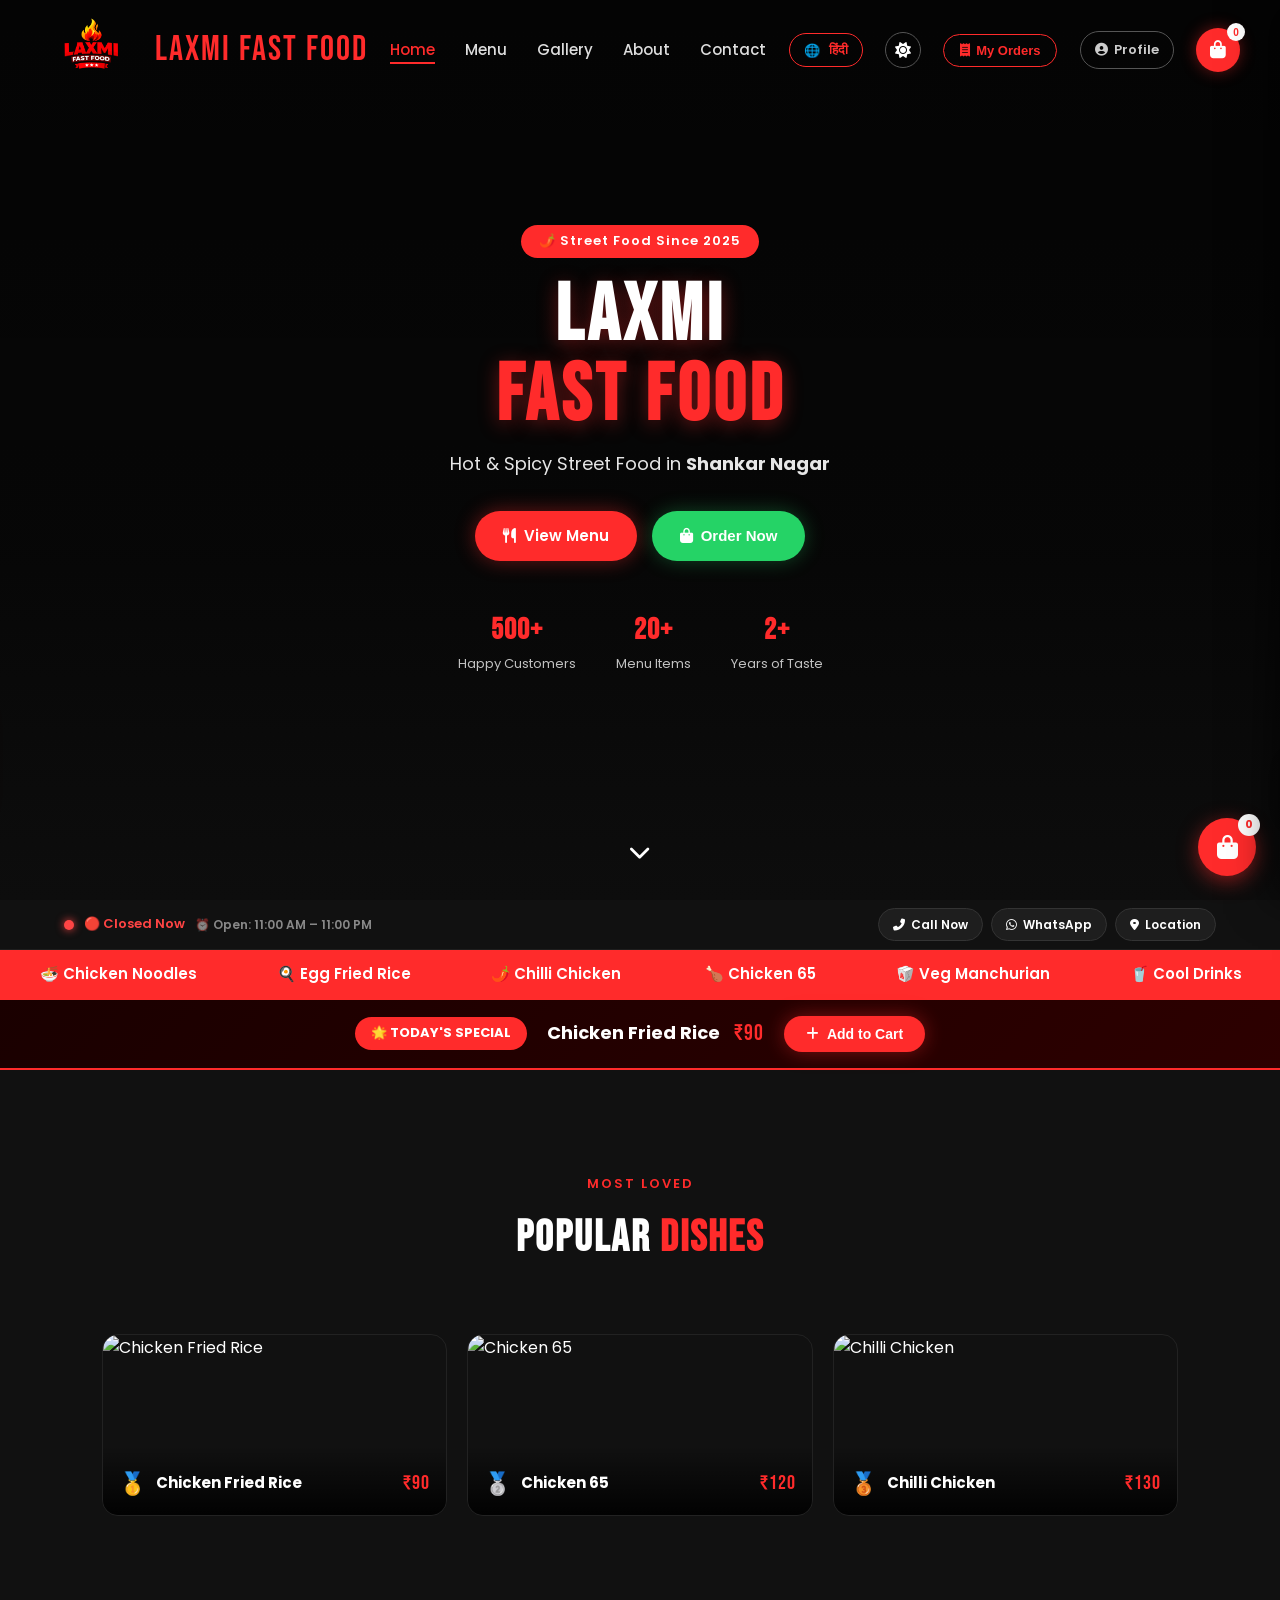
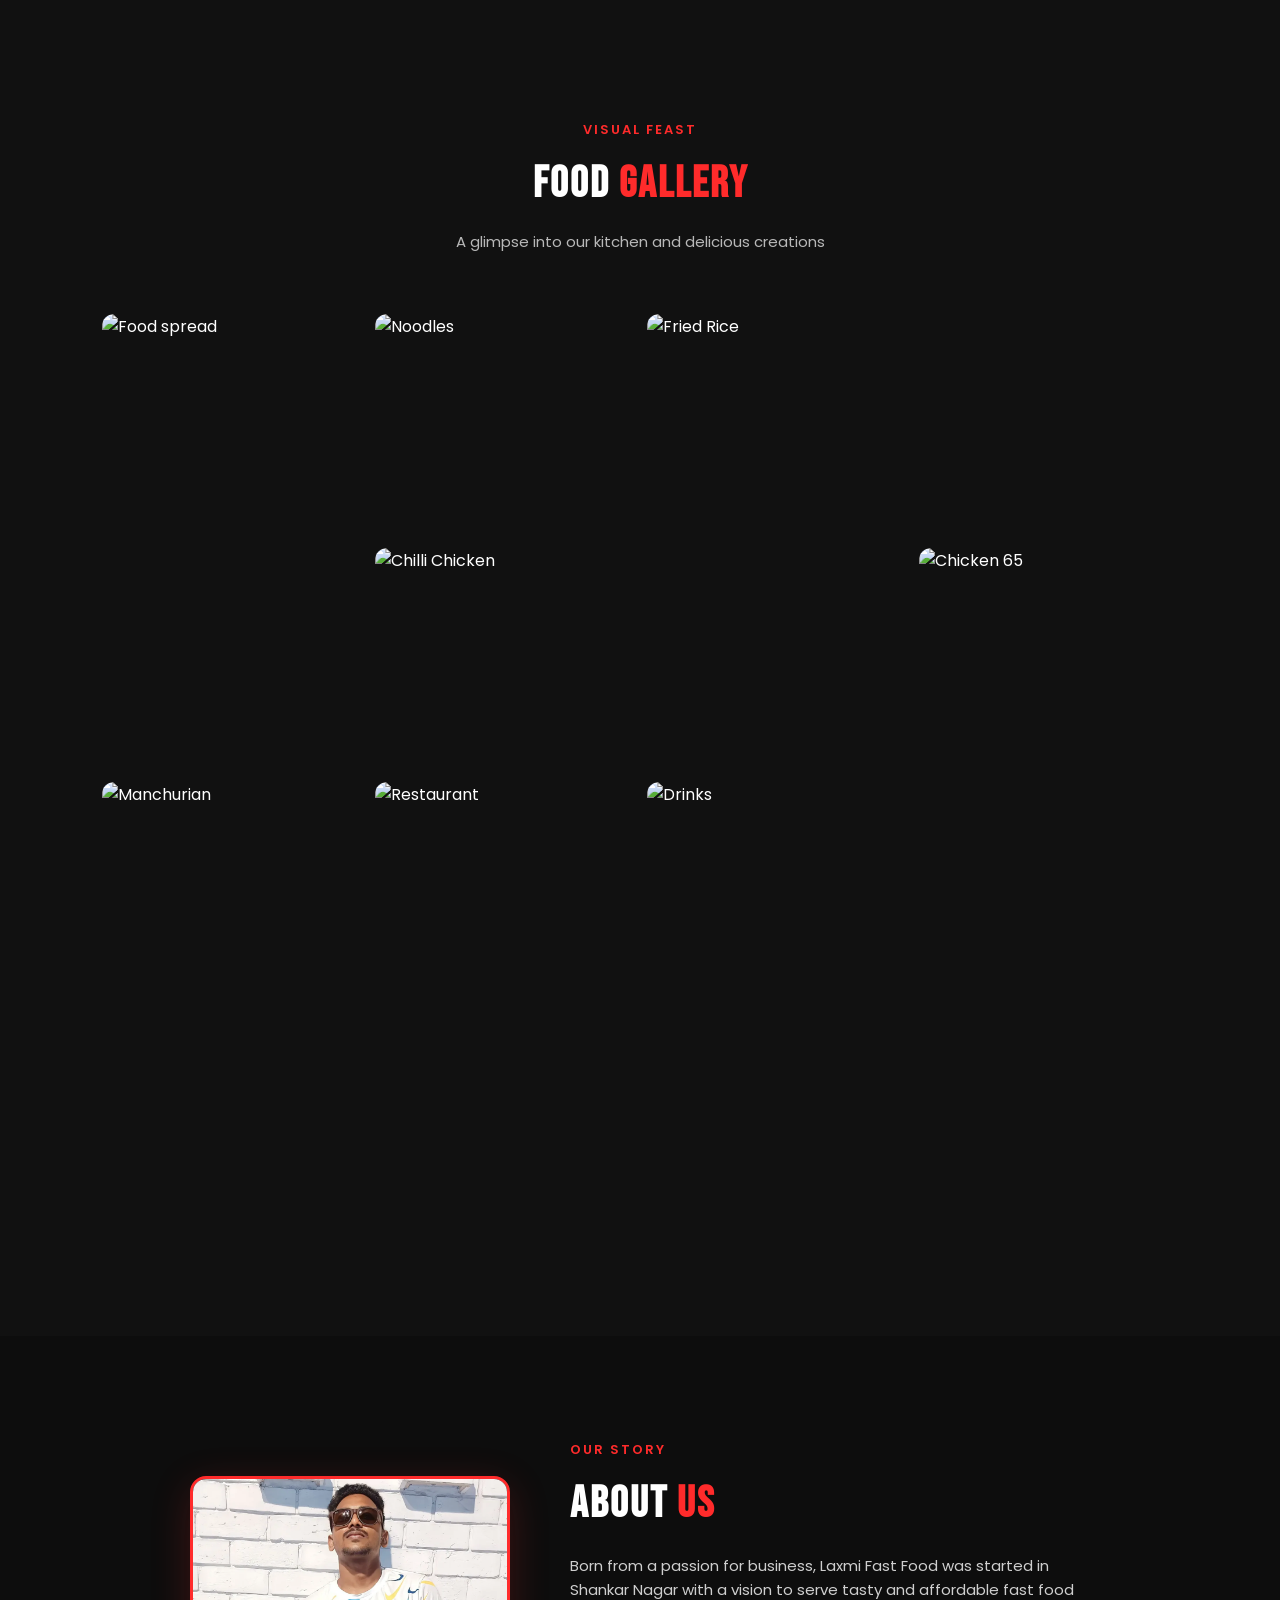
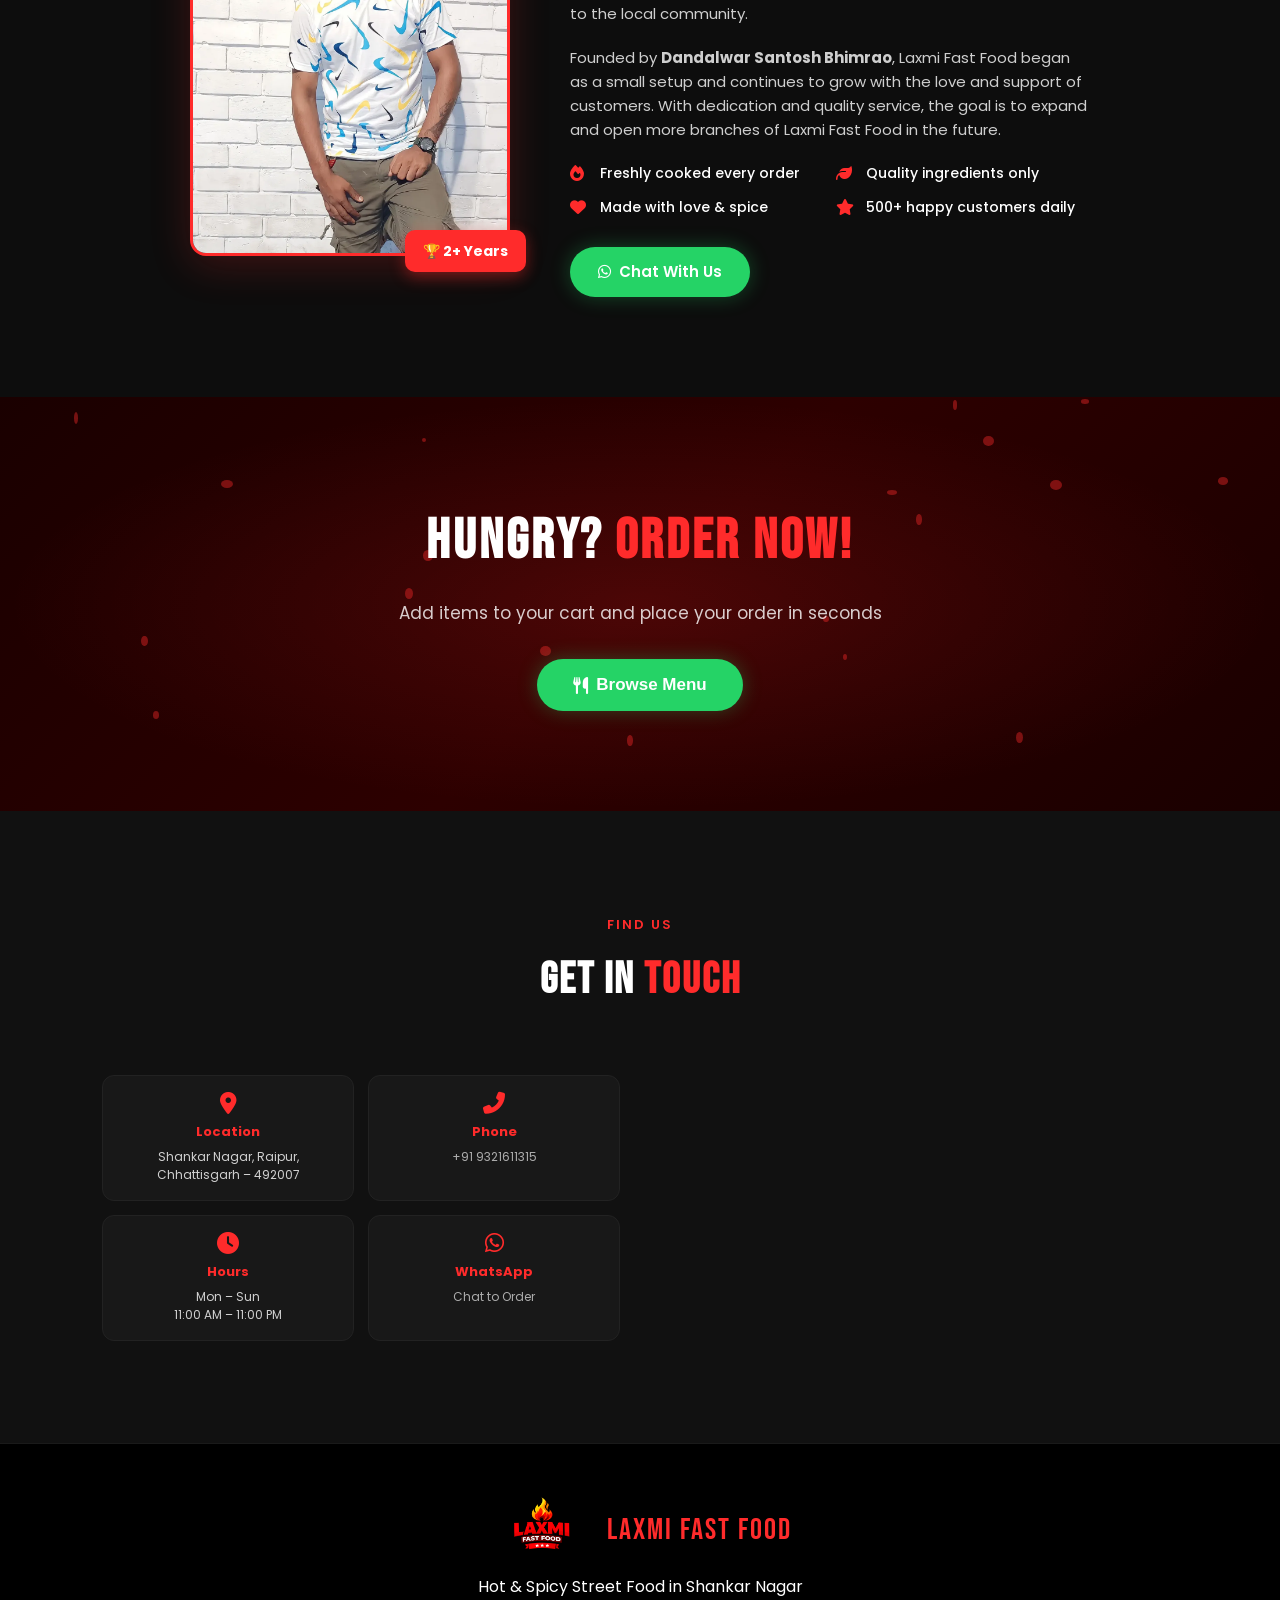
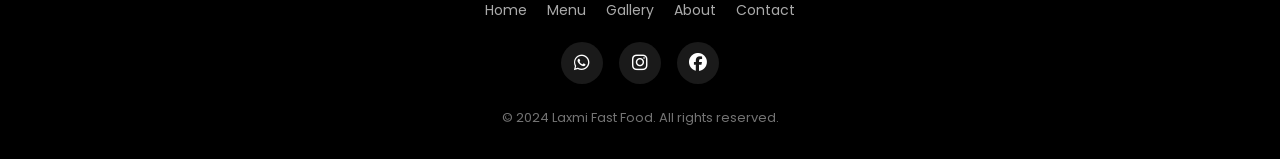
==== commit 697fd6ba: "Updated project files" ====
--- a/docs/index.html
+++ b/docs/index.html
@@ -11,6 +11,14 @@
 </head>
 <body>
 
+  <!-- SPLASH SCREEN -->
+  <div id="splashScreen">
+    <img src="assets/Logo.png" alt="Logo" class="splash-logo"/>
+    <div class="splash-name">LAXMI FAST FOOD</div>
+    <div class="splash-sub">Hot &amp; Spicy • Shankar Nagar</div>
+    <div class="splash-bar"><div class="splash-bar-fill"></div></div>
+  </div>
+
   <!-- NAVBAR -->
   <nav id="navbar">
     <div class="nav-logo">
@@ -25,6 +33,7 @@
       <li><a href="#contact">Contact</a></li>
     </ul>
     <button class="lang-toggle-btn" id="langToggleBtn" onclick="toggleLanguage()"><span class="lang-icon">🌐</span><span class="lang-text"> हिंदी</span></button>
+    <button class="theme-toggle-btn" id="themeToggleBtn" onclick="toggleTheme()" title="Toggle dark/light mode"><i class="fas fa-sun"></i></button>
     <button class="my-orders-btn" onclick="openMyOrders()"><i class="fas fa-receipt"></i> My Orders</button>
     <button class="user-logout-btn" id="userLogoutBtn" onclick="logoutUser()" style="display:none"><i class="fas fa-sign-out-alt"></i> <span id="userLogoutName"></span></button>
     <a href="profile.html" class="profile-nav-btn"><i class="fas fa-user-circle"></i> Profile</a>
@@ -476,6 +485,11 @@
 
   <script src="js/script.js"></script>
   <script>
+    // Splash screen
+    window.addEventListener('load', () => {
+      setTimeout(() => document.getElementById('splashScreen').classList.add('hide'), 1800);
+    });
+
     // Owner image slider
     const ownerTrack = document.querySelector('.owner-track');
     const ownerSlides = document.querySelectorAll('.owner-slide');
--- a/docs/css/styles.css
+++ b/docs/css/styles.css
@@ -6,19 +6,142 @@
   -webkit-tap-highlight-color: transparent;
 }
 
+/* ===== DARK / LIGHT THEME VARIABLES ===== */
+:root {
+  --bg:       #0d0d0d;
+  --bg2:      #111;
+  --bg3:      #181818;
+  --border:   #222;
+  --text:     #fff;
+  --text2:    #ccc;
+  --text3:    #aaa;
+  --accent:   #ff2b2b;
+}
+[data-theme="light"] {
+  --bg:       #f5f5f5;
+  --bg2:      #fff;
+  --bg3:      #f0f0f0;
+  --border:   #ddd;
+  --text:     #111;
+  --text2:    #333;
+  --text3:    #666;
+  --accent:   #ff2b2b;
+}
+
 html {
   scroll-behavior: smooth;
   font-size: 16px;
 }
 
 body {
-  background: #0d0d0d;
-  color: #fff;
+  background: var(--bg);
+  color: var(--text);
   font-family: 'Poppins', sans-serif;
   line-height: 1.6;
   overflow-x: hidden;
   -webkit-font-smoothing: antialiased;
-}
+  transition: background 0.3s, color 0.3s;
+}
+
+/* ===== SPLASH SCREEN ===== */
+#splashScreen {
+  position: fixed;
+  inset: 0;
+  background: #0d0d0d;
+  display: flex;
+  flex-direction: column;
+  align-items: center;
+  justify-content: center;
+  z-index: 99999;
+  transition: opacity 0.6s ease, visibility 0.6s ease;
+}
+#splashScreen.hide {
+  opacity: 0;
+  visibility: hidden;
+  pointer-events: none;
+}
+.splash-logo {
+  width: 110px;
+  height: 110px;
+  border-radius: 20px;
+  object-fit: contain;
+  animation: splashPop 0.5s cubic-bezier(0.34,1.56,0.64,1) forwards;
+  margin-bottom: 18px;
+}
+.splash-name {
+  font-family: 'Bebas Neue', sans-serif;
+  font-size: 36px;
+  color: #ff2b2b;
+  letter-spacing: 4px;
+  animation: splashFade 0.5s 0.2s ease forwards;
+  opacity: 0;
+}
+.splash-sub {
+  font-size: 13px;
+  opacity: 0.5;
+  margin-top: 6px;
+  animation: splashFade 0.5s 0.35s ease forwards;
+  opacity: 0;
+}
+.splash-bar {
+  width: 120px;
+  height: 3px;
+  background: #222;
+  border-radius: 4px;
+  margin-top: 28px;
+  overflow: hidden;
+  animation: splashFade 0.5s 0.4s ease forwards;
+  opacity: 0;
+}
+.splash-bar-fill {
+  height: 100%;
+  background: #ff2b2b;
+  border-radius: 4px;
+  animation: splashLoad 1.2s 0.5s ease forwards;
+  width: 0;
+}
+@keyframes splashPop {
+  from { transform: scale(0.5); opacity: 0; }
+  to   { transform: scale(1);   opacity: 1; }
+}
+@keyframes splashFade {
+  to { opacity: 1; }
+}
+@keyframes splashLoad {
+  to { width: 100%; }
+}
+
+/* ===== THEME TOGGLE BUTTON ===== */
+.theme-toggle-btn {
+  display: inline-flex;
+  align-items: center;
+  justify-content: center;
+  background: transparent;
+  border: 1px solid #555;
+  color: var(--text);
+  width: 36px;
+  height: 36px;
+  border-radius: 50%;
+  font-size: 16px;
+  cursor: pointer;
+  transition: all 0.3s;
+  flex-shrink: 0;
+}
+.theme-toggle-btn:hover { background: var(--accent); border-color: var(--accent); color: #fff; }
+
+/* ===== SHOP CLOSED BANNER ===== */
+.shop-closed-banner {
+  display: none;
+  background: linear-gradient(135deg, #1a0000, #2d0000);
+  border: 2px solid #ff2b2b;
+  border-radius: 14px;
+  padding: 20px 24px;
+  text-align: center;
+  margin: 20px 5%;
+}
+.shop-closed-banner.show { display: block; }
+.shop-closed-banner h3 { font-size: 20px; color: #ff2b2b; margin-bottom: 6px; }
+.shop-closed-banner p  { font-size: 14px; opacity: 0.75; }
 
 .logo-short { display: none; }
 
@@ -1501,7 +1624,7 @@
   width: 380px;
   max-width: 100vw;
   height: 100vh;
-  background: #111;
+  background: var(--bg2);
   z-index: 1200;
   display: flex;
   flex-direction: column;
@@ -1663,7 +1786,7 @@
 .modal-overlay.active { opacity: 1; pointer-events: all; }
 
 .order-modal {
-  background: #111;
+  background: var(--bg2);
   border-radius: 20px;
   width: 100%;
   max-width: 480px;
@@ -1686,7 +1809,7 @@
   border-bottom: 1px solid #1e1e1e;
   position: sticky;
   top: 0;
-  background: #111;
+  background: var(--bg2);
   z-index: 2;
 }
 .modal-header h3 { font-size: 17px; display: flex; align-items: center; gap: 10px; }
@@ -1760,7 +1883,7 @@
 
 /* ===== SUCCESS MODAL ===== */
 .success-modal {
-  background: #111;
+  background: var(--bg2);
   border-radius: 20px;
   padding: 40px 32px;
   text-align: center;
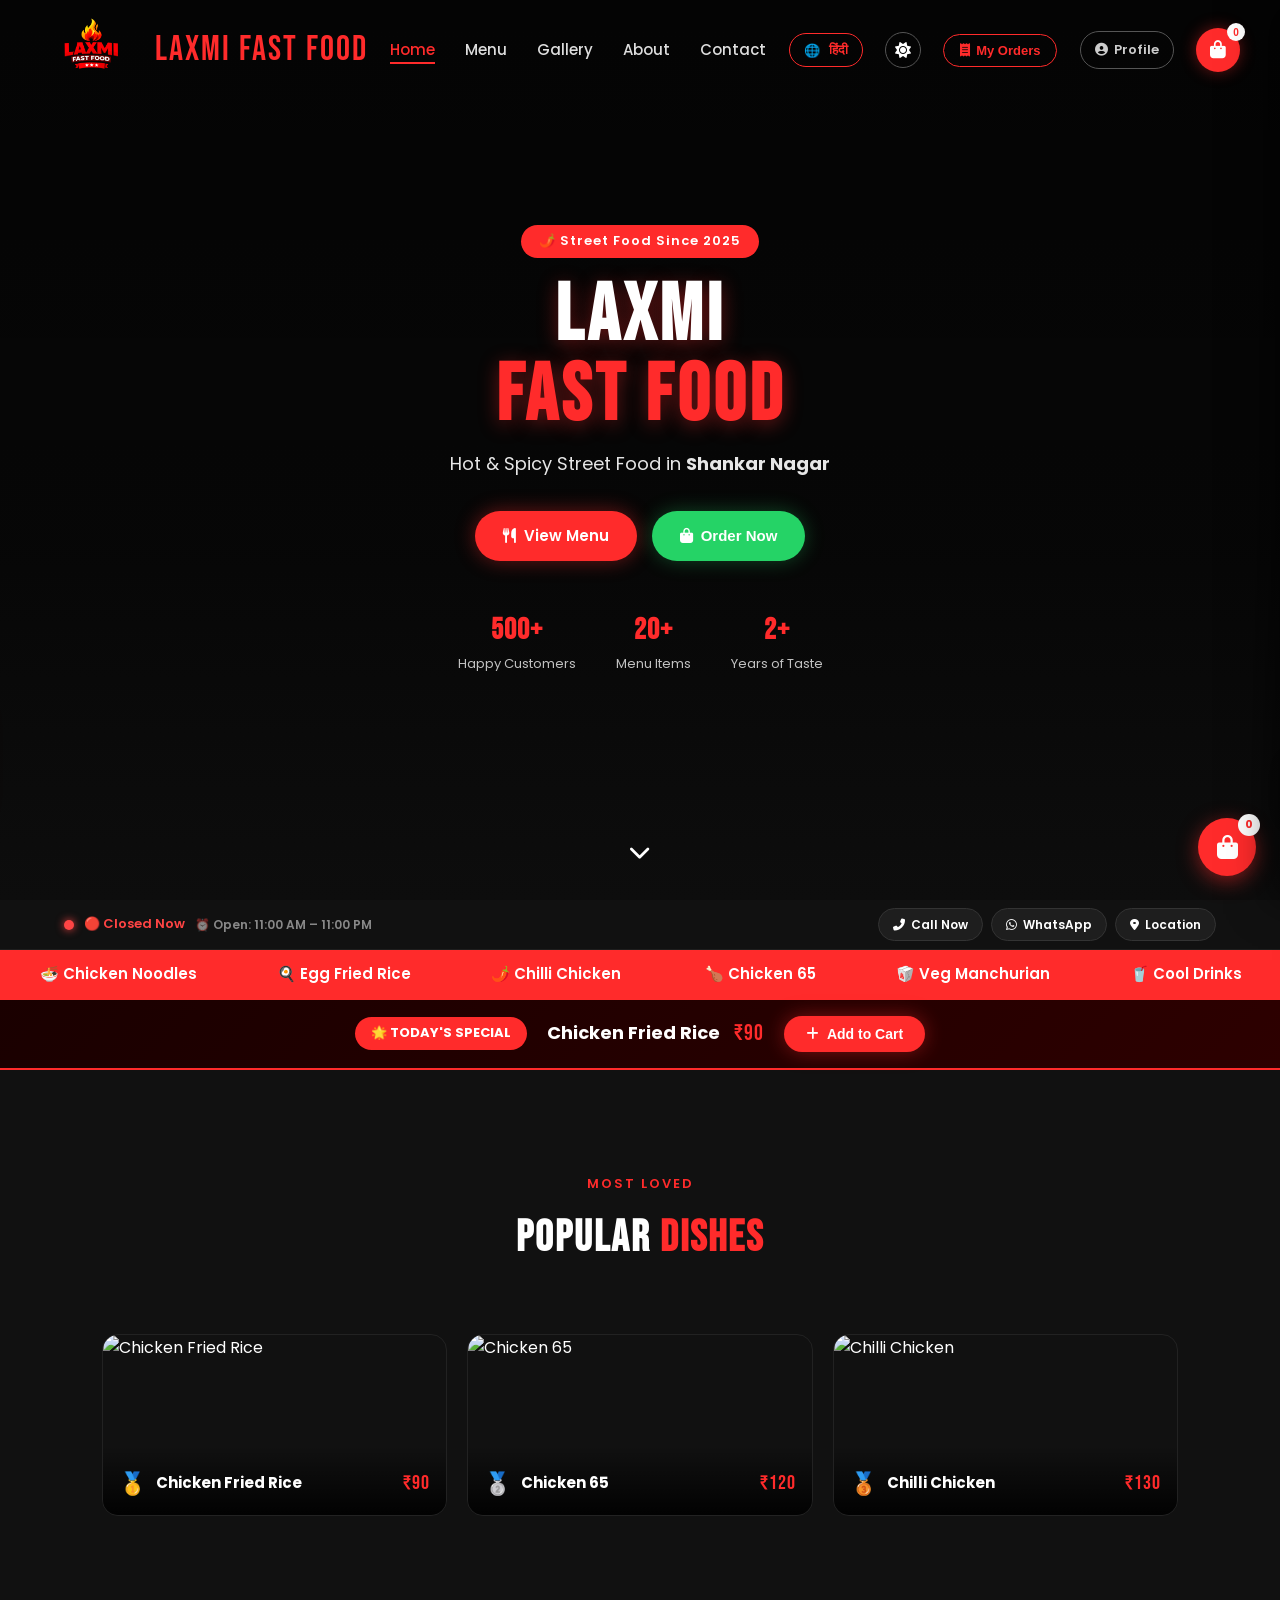
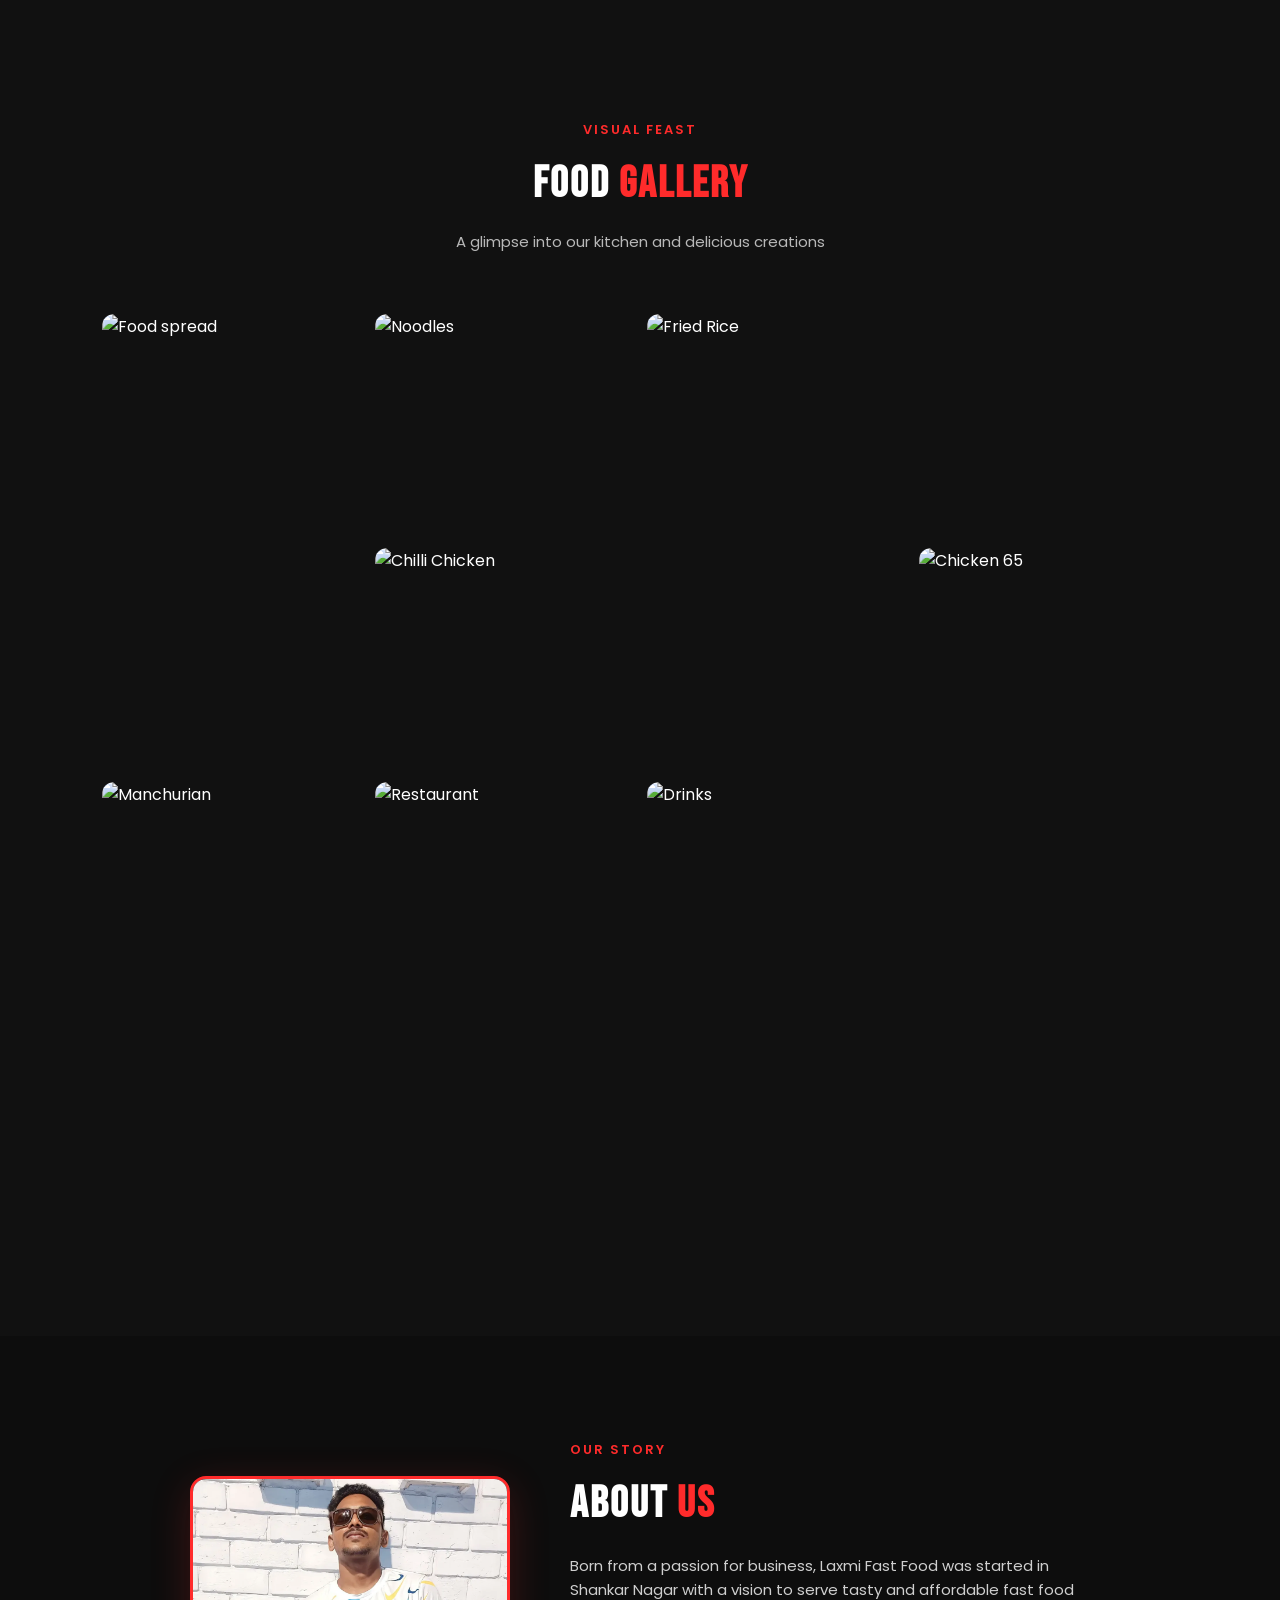
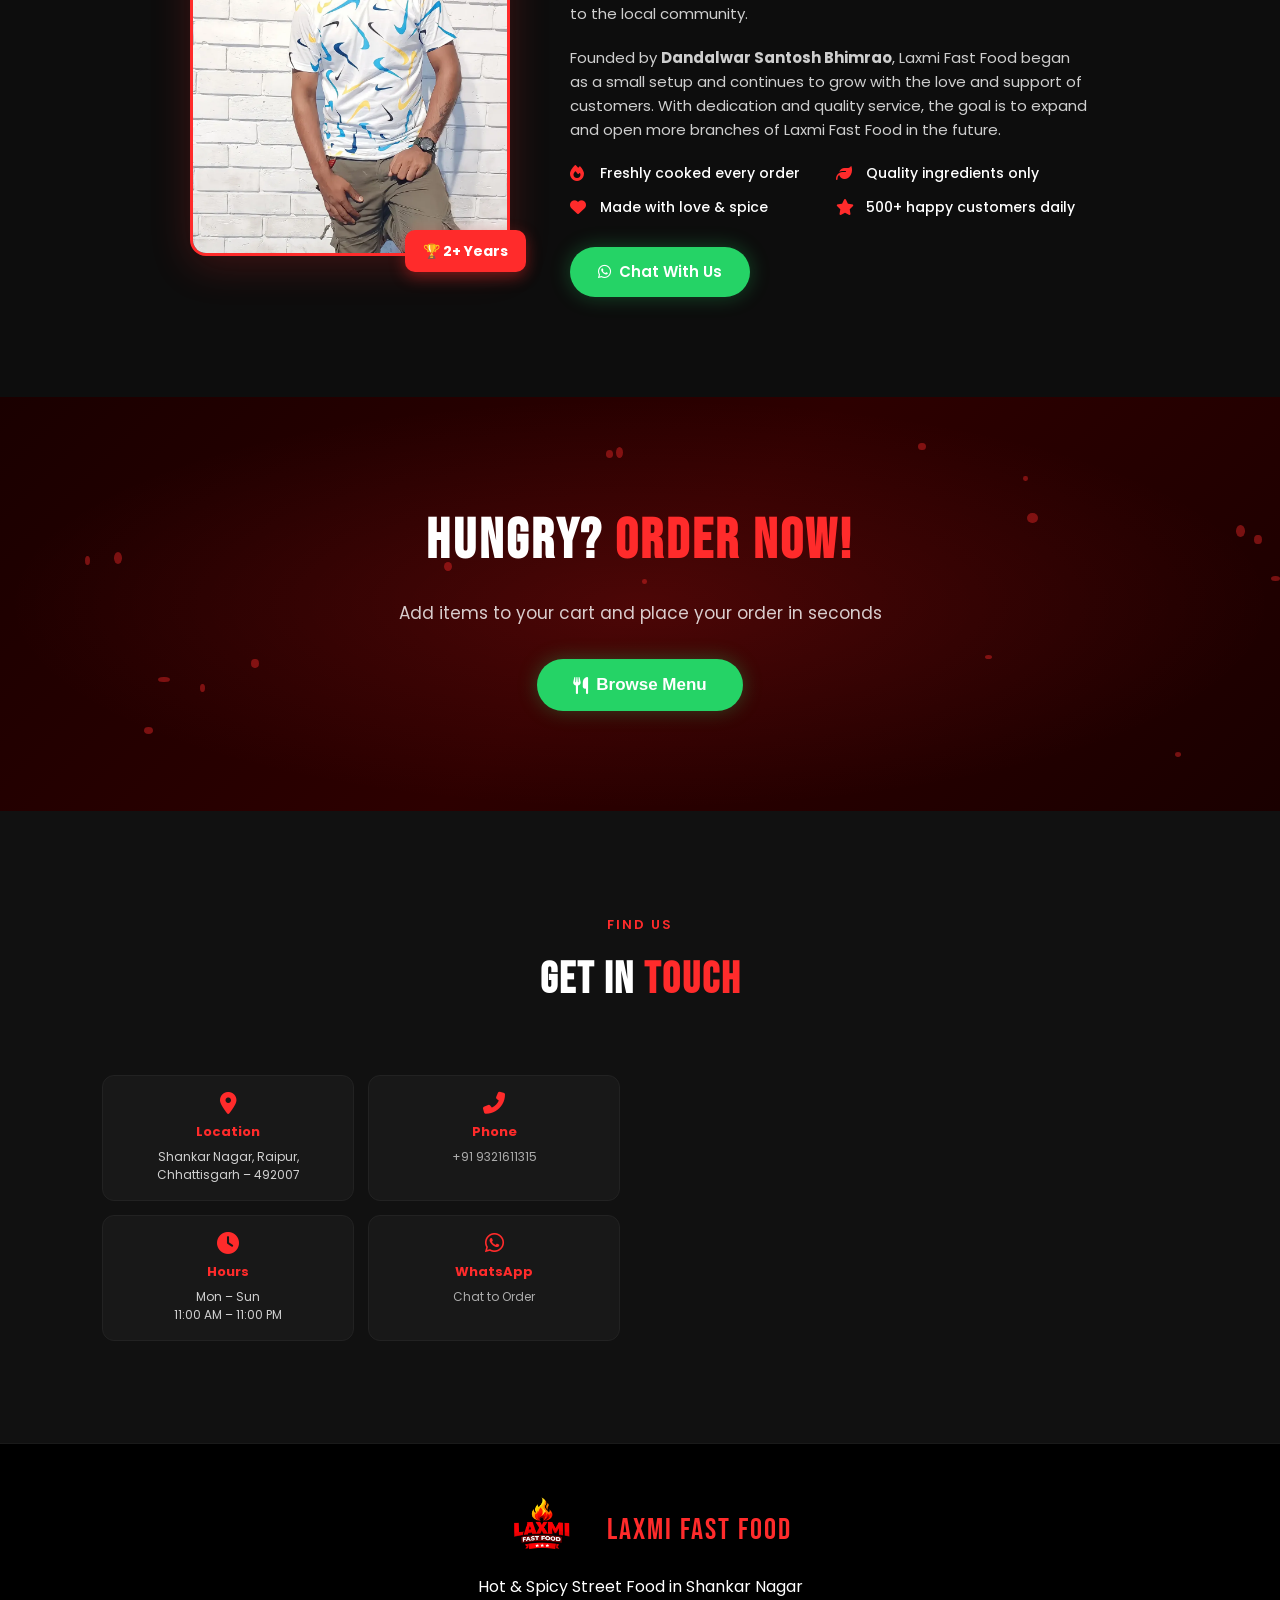
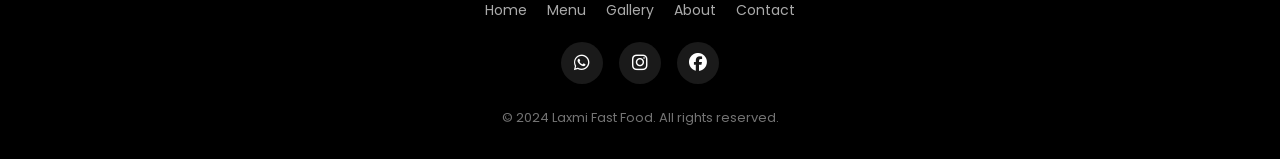
==== commit fdae121d: "Project updated files" ====
--- a/docs/index.html
+++ b/docs/index.html
@@ -181,7 +181,7 @@
           <button class="spb-edit-btn" onclick="toggleProfileEdit()"><i class="fas fa-pen"></i> Edit</button>
         </div>
 
-        <form id="orderForm" onsubmit="submitOrder(event)">
+        <div id="orderForm">
           <div class="form-group">
             <label><i class="fas fa-user"></i> Your Name</label>
             <input type="text" id="custName" placeholder="Enter your full name"/>
@@ -231,10 +231,10 @@
             </div>
           </div>
 
-          <button type="submit" class="btn btn-primary w-full" id="submitBtn" style="display:none">
-            <i class="fas fa-check-circle"></i> Confirm Order
+          <button type="button" class="btn btn-primary w-full" id="submitBtn" style="display:none;margin-bottom:70px" onclick="submitOrder()">
+            <i class="fas fa-check-circle"></i> Choose Payment & Confirm
           </button>
-        </form>
+        </div><!-- end orderForm -->
       </div>
     </div>
   </div>
@@ -255,6 +255,51 @@
           </div>
         </div>
         <div id="myOrdersList"></div>
+      </div>
+    </div>
+  </div>
+
+  <!-- PAYMENT METHOD MODAL -->
+  <div class="modal-overlay" id="paymentOverlay">
+    <div class="order-modal" id="paymentModal" style="max-width:420px">
+      <div class="modal-header">
+        <h3><i class="fas fa-credit-card"></i> Choose Payment</h3>
+        <button class="modal-close" onclick="closePaymentModal()"><i class="fas fa-times"></i></button>
+      </div>
+      <div class="modal-body">
+        <div id="paymentOrderAmt" style="text-align:center;font-size:1.4rem;font-weight:700;color:#ff6b35;margin-bottom:18px"></div>
+
+        <!-- COD -->
+        <div class="pay-option" onclick="selectPayment('cod')" style="display:flex;align-items:center;gap:14px;background:#1a1a1a;border:2px solid #333;border-radius:14px;padding:16px 18px;cursor:pointer;margin-bottom:12px;transition:border .2s">
+          <span style="font-size:2rem">💵</span>
+          <div>
+            <div style="font-weight:700;font-size:1rem">Cash on Delivery</div>
+            <div style="font-size:0.78rem;opacity:0.55;margin-top:2px">Pay when your order arrives</div>
+          </div>
+          <i class="fas fa-chevron-right" style="margin-left:auto;opacity:0.4"></i>
+        </div>
+
+        <!-- ONLINE UPI -->
+        <div style="font-size:0.78rem;opacity:0.5;text-transform:uppercase;letter-spacing:1px;margin:16px 0 10px">Pay Online via UPI</div>
+        <div style="display:grid;grid-template-columns:1fr 1fr 1fr;gap:10px">
+          <div class="pay-option upi-card" onclick="selectPayment('phonepe')" style="display:flex;flex-direction:column;align-items:center;gap:8px;background:#1a1a1a;border:2px solid #333;border-radius:14px;padding:16px 10px;cursor:pointer;transition:border .2s">
+            <img src="https://upload.wikimedia.org/wikipedia/commons/thumb/7/71/PhonePe_Logo.png/200px-PhonePe_Logo.png" style="width:44px;height:44px;object-fit:contain;border-radius:10px" alt="PhonePe"/>
+            <span style="font-size:0.8rem;font-weight:600">PhonePe</span>
+          </div>
+          <div class="pay-option upi-card" onclick="selectPayment('googlepay')" style="display:flex;flex-direction:column;align-items:center;gap:8px;background:#1a1a1a;border:2px solid #333;border-radius:14px;padding:16px 10px;cursor:pointer;transition:border .2s">
+            <img src="https://upload.wikimedia.org/wikipedia/commons/thumb/f/f2/Google_Pay_Logo.svg/200px-Google_Pay_Logo.svg.png" style="width:44px;height:44px;object-fit:contain;border-radius:10px" alt="Google Pay"/>
+            <span style="font-size:0.8rem;font-weight:600">Google Pay</span>
+          </div>
+          <div class="pay-option upi-card" onclick="selectPayment('paytm')" style="display:flex;flex-direction:column;align-items:center;gap:8px;background:#1a1a1a;border:2px solid #333;border-radius:14px;padding:16px 10px;cursor:pointer;transition:border .2s">
+            <img src="https://upload.wikimedia.org/wikipedia/commons/thumb/2/24/Paytm_Logo_%28standalone%29.svg/200px-Paytm_Logo_%28standalone%29.svg.png" style="width:44px;height:44px;object-fit:contain;border-radius:10px" alt="Paytm"/>
+            <span style="font-size:0.8rem;font-weight:600">Paytm</span>
+          </div>
+        </div>
+
+        <div id="paymentProcessing" style="display:none;text-align:center;padding:20px 0">
+          <i class="fas fa-spinner fa-spin" style="font-size:2rem;color:#ff6b35"></i>
+          <p style="margin-top:10px;opacity:0.7">Opening payment...</p>
+        </div>
       </div>
     </div>
   </div>
@@ -483,6 +528,7 @@
     </a>
   </div>
 
+  <script src="https://checkout.razorpay.com/v1/checkout.js"></script>
   <script src="js/script.js"></script>
   <script>
     // Splash screen
--- a/docs/css/styles.css
+++ b/docs/css/styles.css
@@ -1774,7 +1774,7 @@
   position: fixed;
   inset: 0;
   background: rgba(0,0,0,0.75);
-  z-index: 1300;
+  z-index: 2000;
   display: flex;
   align-items: center;
   justify-content: center;
@@ -2008,6 +2008,18 @@
   transition: all 0.2s;
 }
 .copy-upi-btn:hover { background: #ff2b2b; color: #fff; }
+
+/* ===== PAYMENT METHOD MODAL ===== */
+.pay-option {
+  transition: border-color 0.2s, transform 0.2s, box-shadow 0.2s;
+}
+.pay-option:hover {
+  border-color: #ff2b2b !important;
+  transform: translateY(-2px);
+  box-shadow: 0 6px 20px rgba(255,43,43,0.2);
+}
+.upi-card:hover img { transform: scale(1.08); }
+.upi-card img { transition: transform 0.2s; }
 
 /* ===== LOCATION BUTTON ===== */
 .loc-btn {
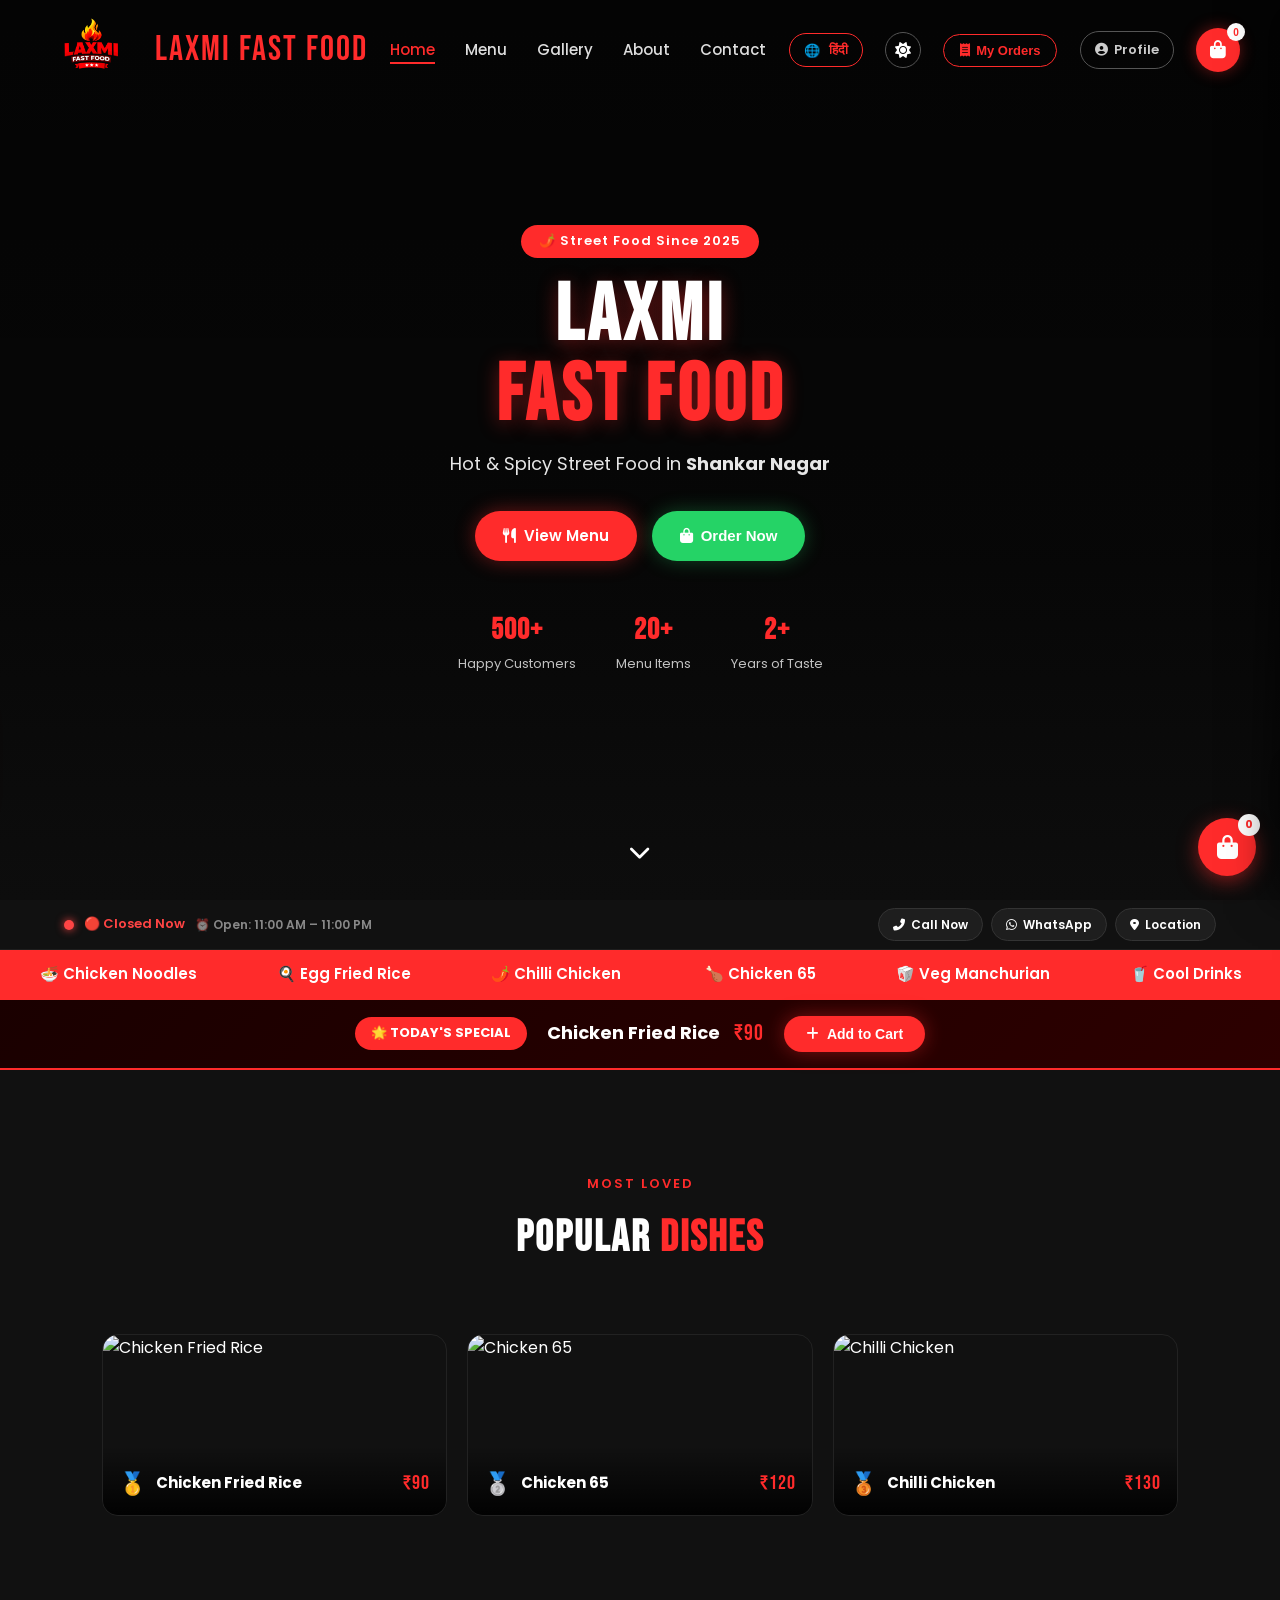
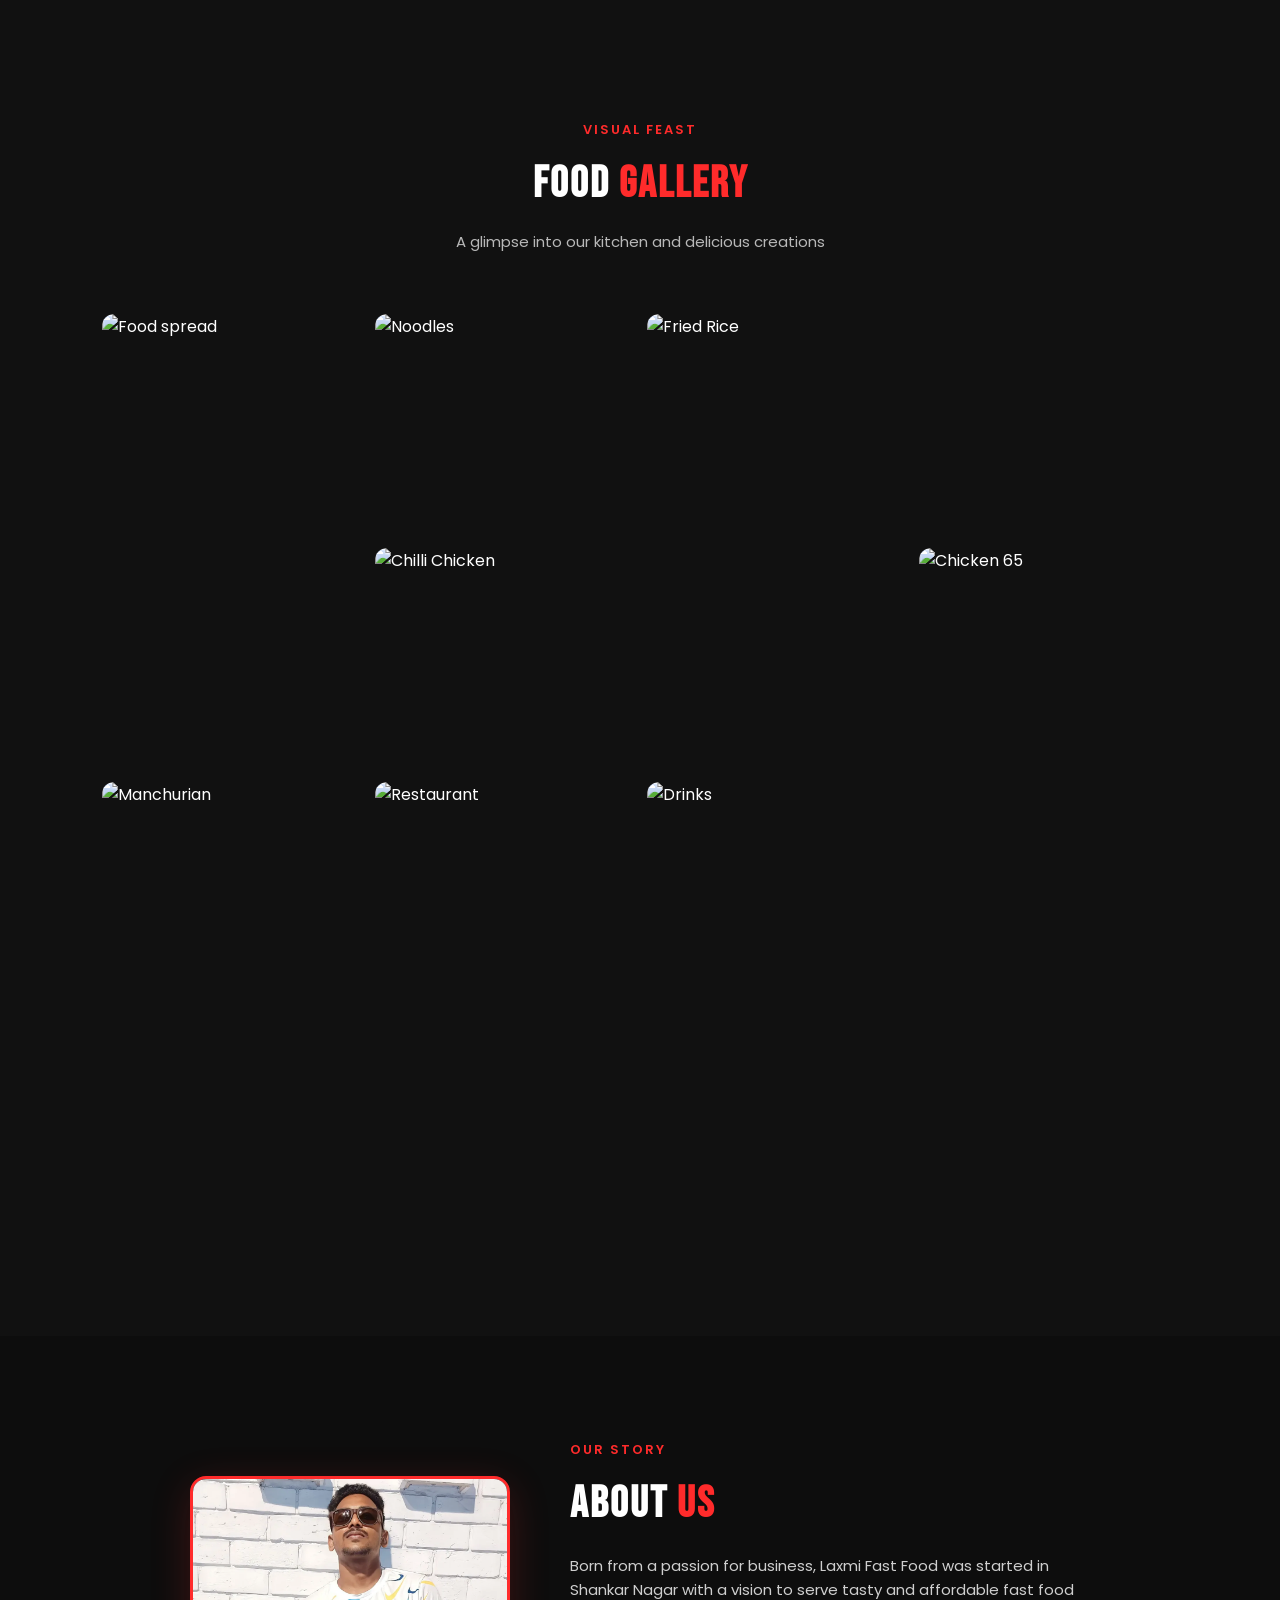
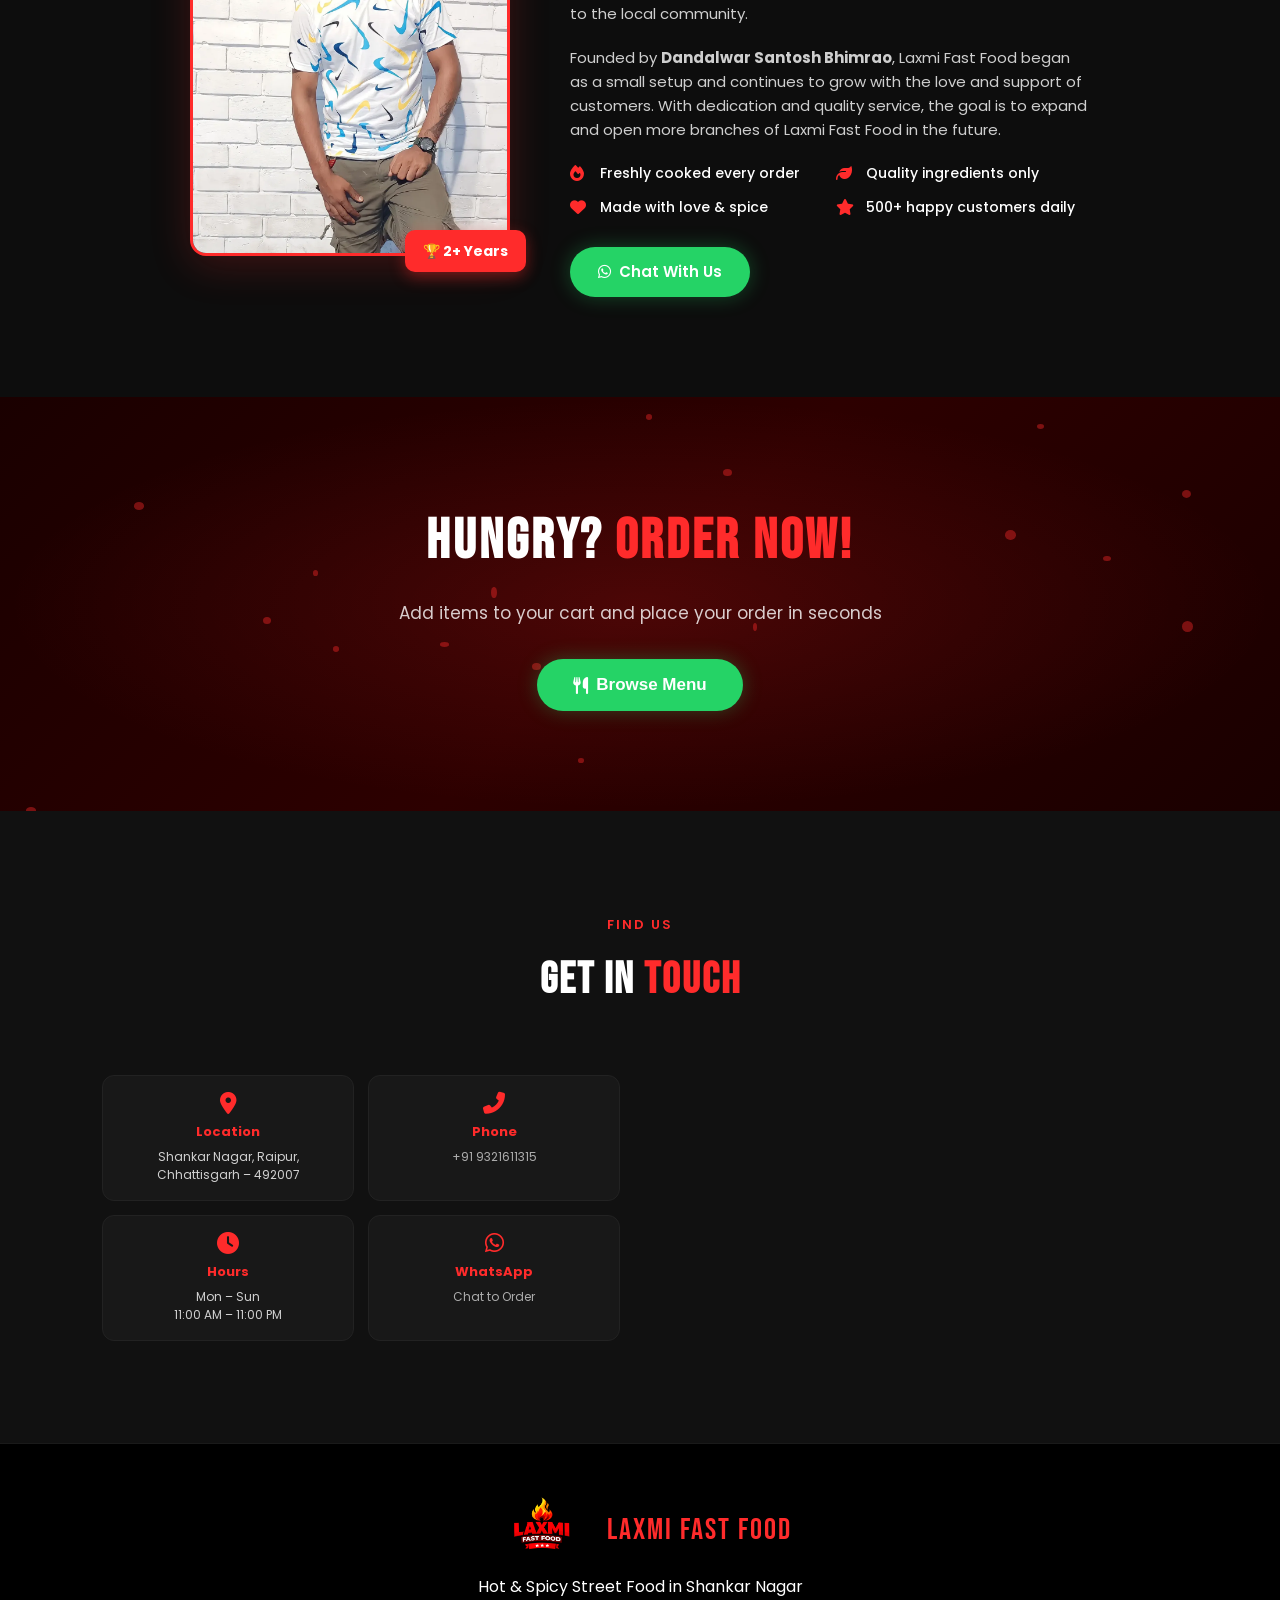
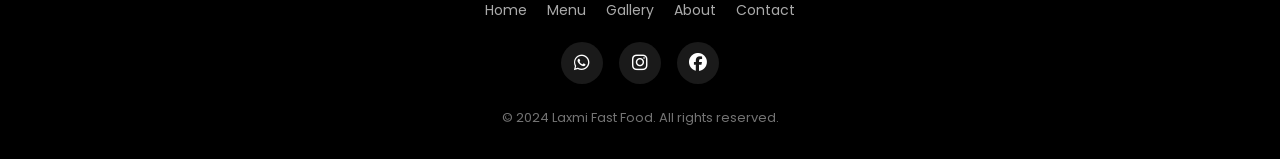
==== commit c4540f67: "Update project file" ====
--- a/docs/index.html
+++ b/docs/index.html
@@ -14,7 +14,7 @@
   <!-- SPLASH SCREEN -->
   <div id="splashScreen">
     <img src="assets/Logo.png" alt="Logo" class="splash-logo"/>
-    <div class="splash-name">LAXMI FAST FOOD</div>
+    <div class="splash-name">LAXME FAST FOOD</div>
     <div class="splash-sub">Hot &amp; Spicy • Shankar Nagar</div>
     <div class="splash-bar"><div class="splash-bar-fill"></div></div>
   </div>
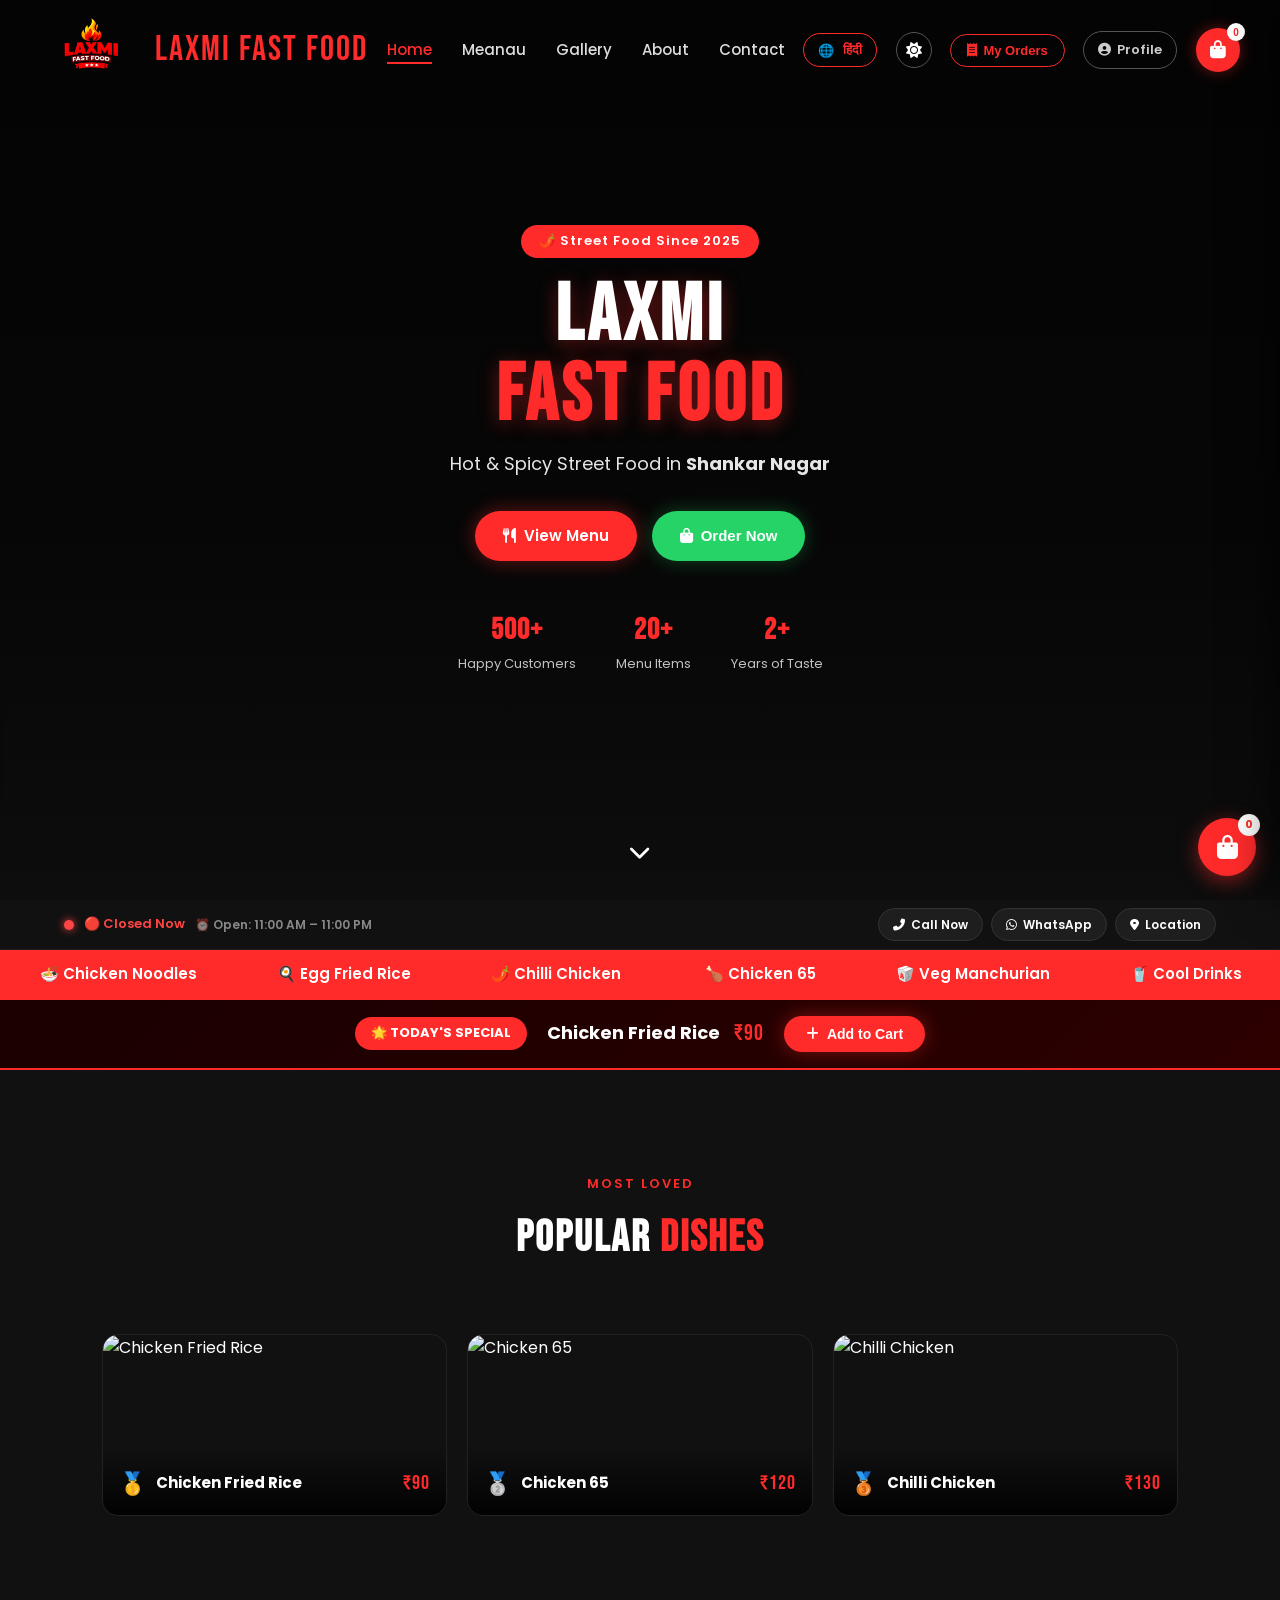
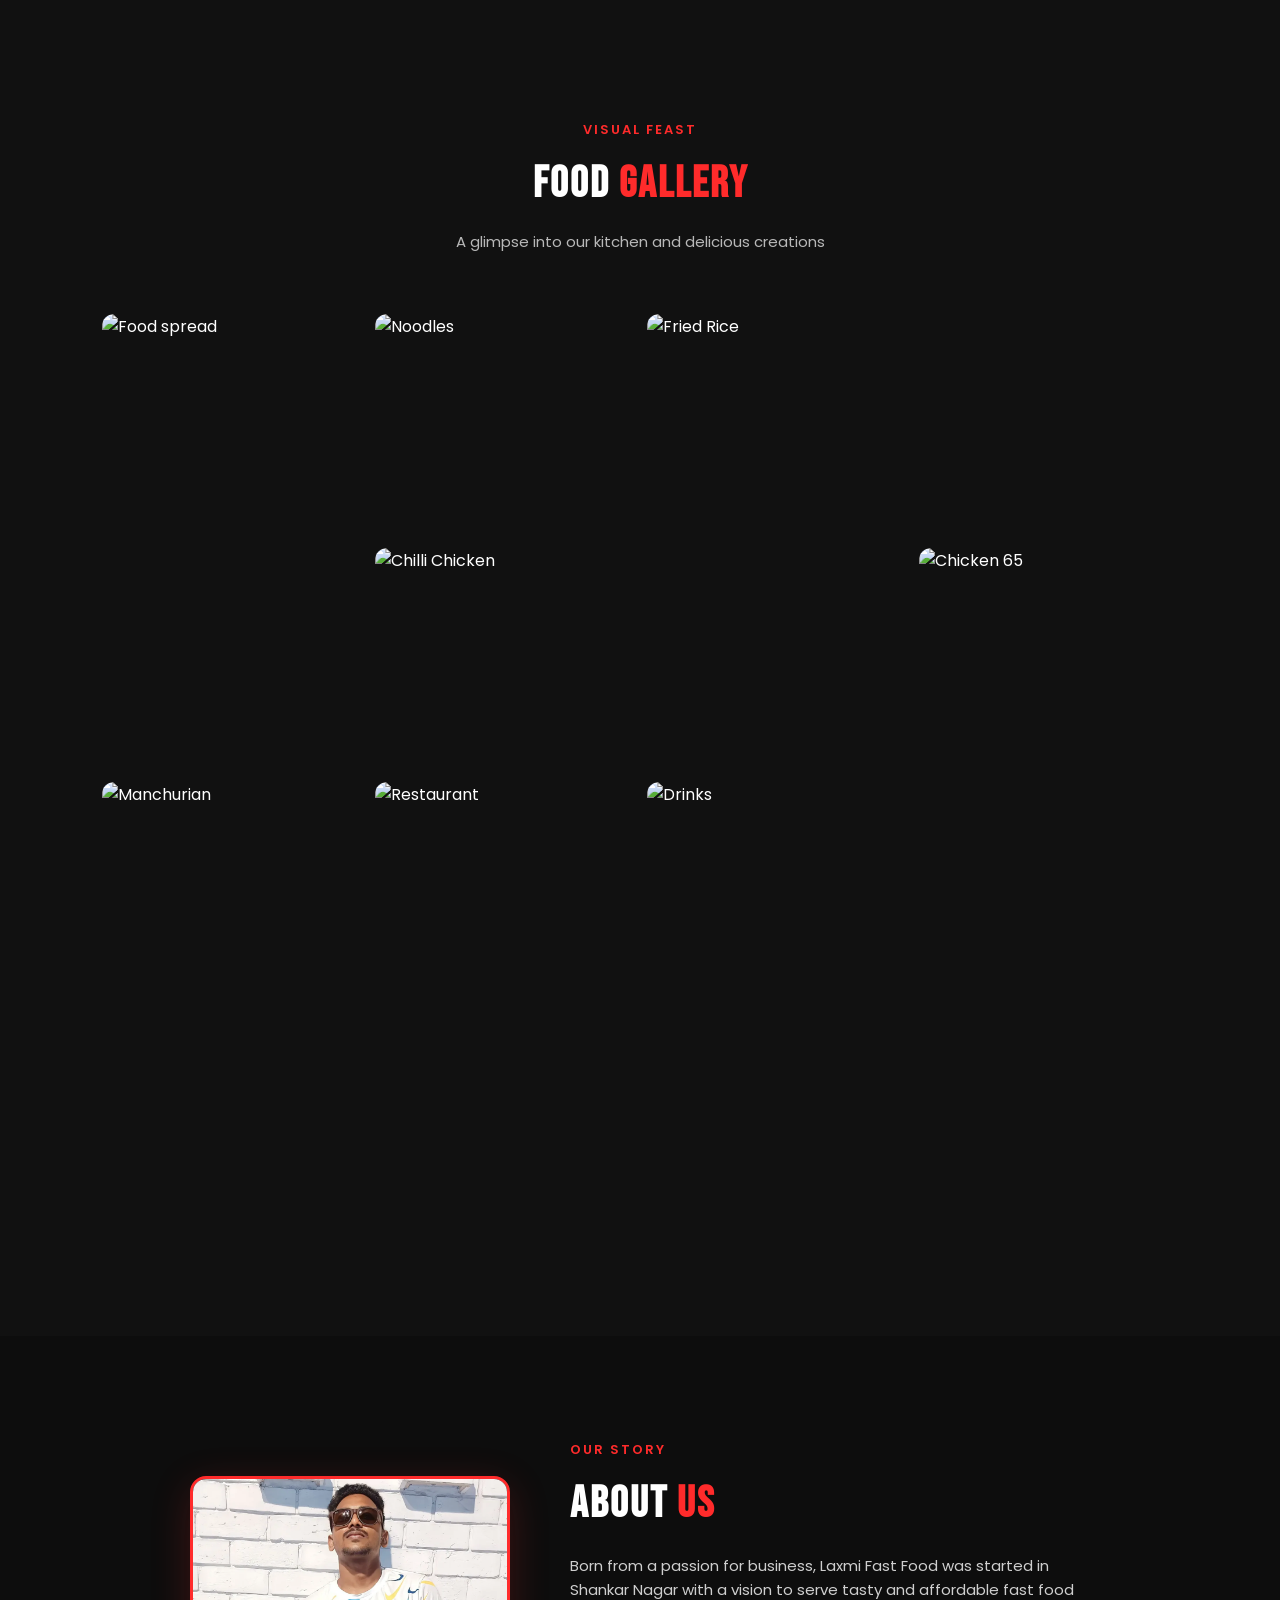
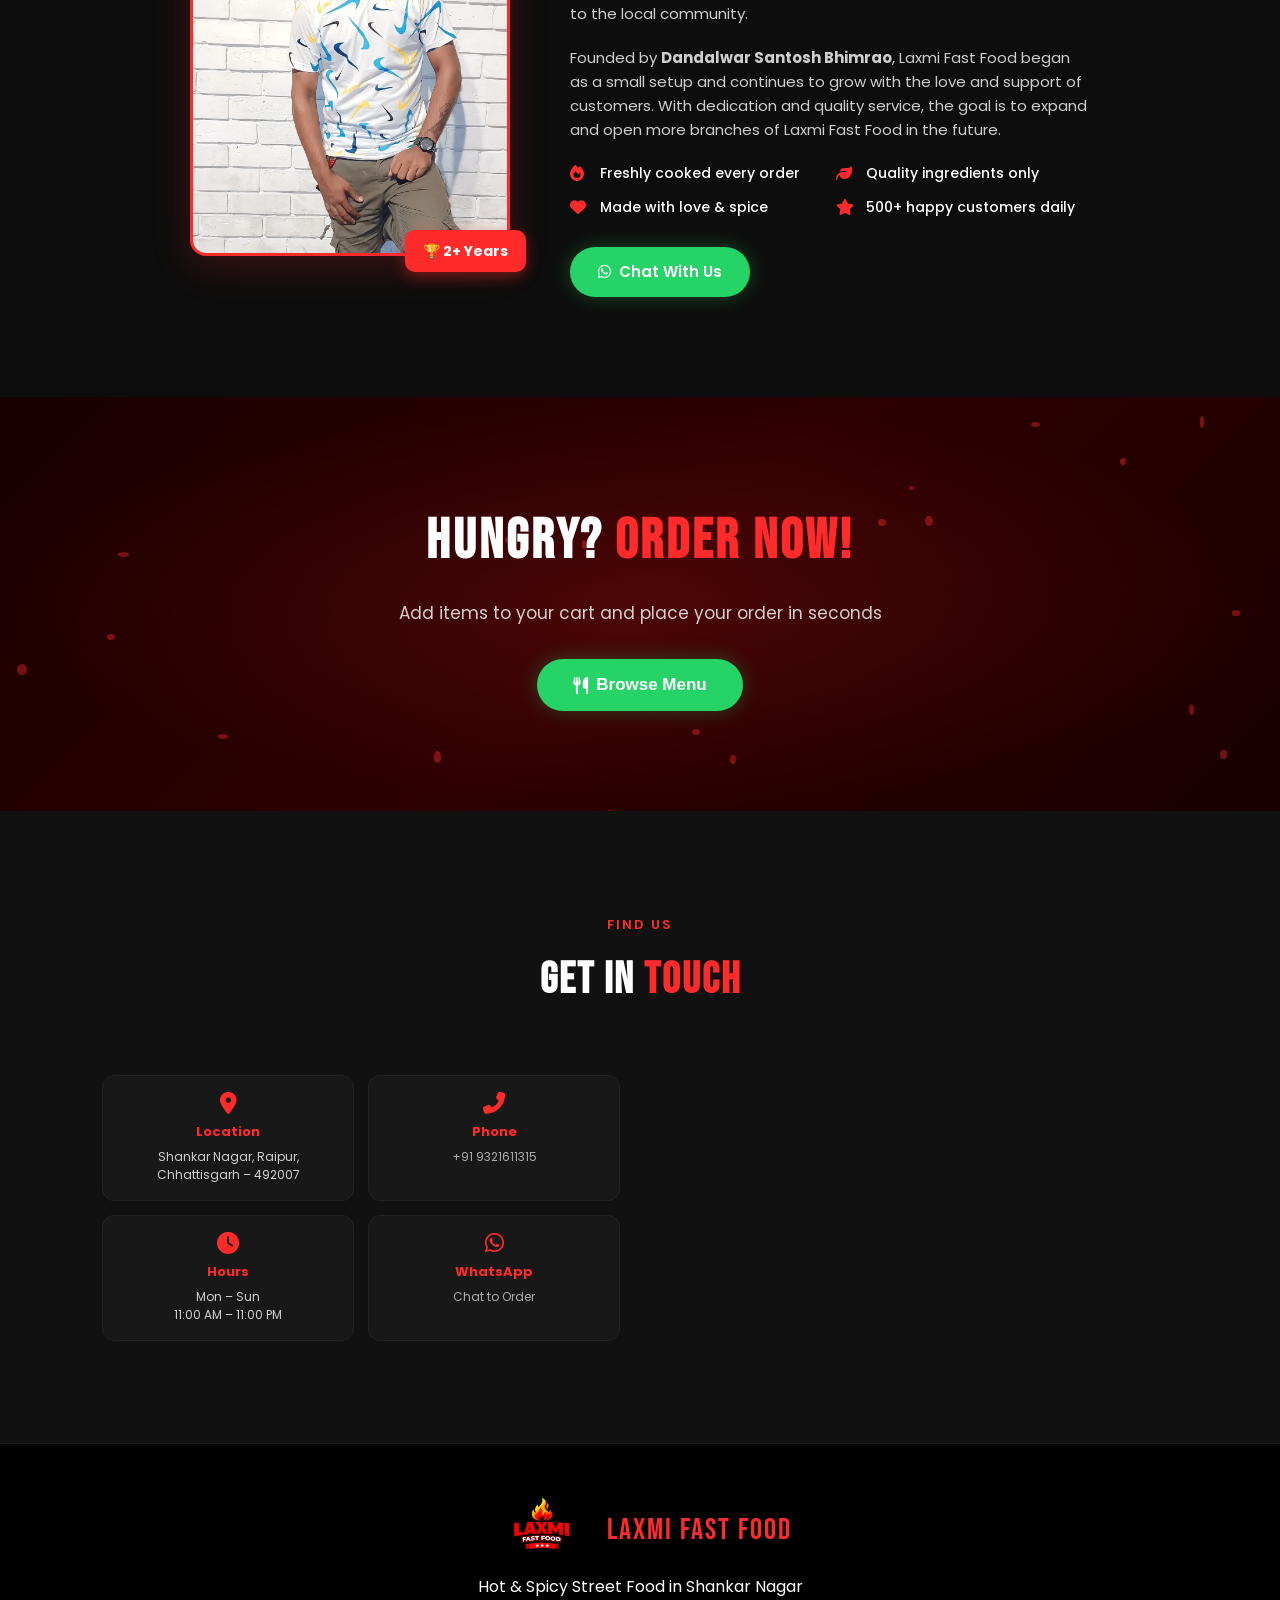
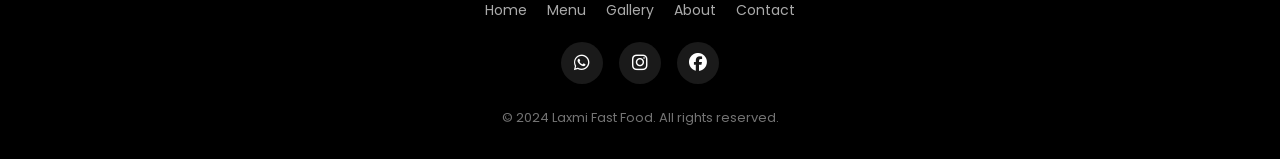
==== commit 0f9ada46: "remove broken backend submodule" ====
--- a/docs/index.html
+++ b/docs/index.html
@@ -14,7 +14,7 @@
   <!-- SPLASH SCREEN -->
   <div id="splashScreen">
     <img src="assets/Logo.png" alt="Logo" class="splash-logo"/>
-    <div class="splash-name">LAXME FAST FOOD</div>
+    <div class="splash-name">LAXMI FAST FOOD</div>
     <div class="splash-sub">Hot &amp; Spicy • Shankar Nagar</div>
     <div class="splash-bar"><div class="splash-bar-fill"></div></div>
   </div>
@@ -27,7 +27,7 @@
     </div>
     <ul class="nav-links" id="navLinks">
       <li><a href="#home">Home</a></li>
-      <li><a href="menu.html">Menu</a></li>
+      <li><a href="menu.html">Meanau</a></li>
       <li><a href="#gallery">Gallery</a></li>
       <li><a href="#about">About</a></li>
       <li><a href="#contact">Contact</a></li>
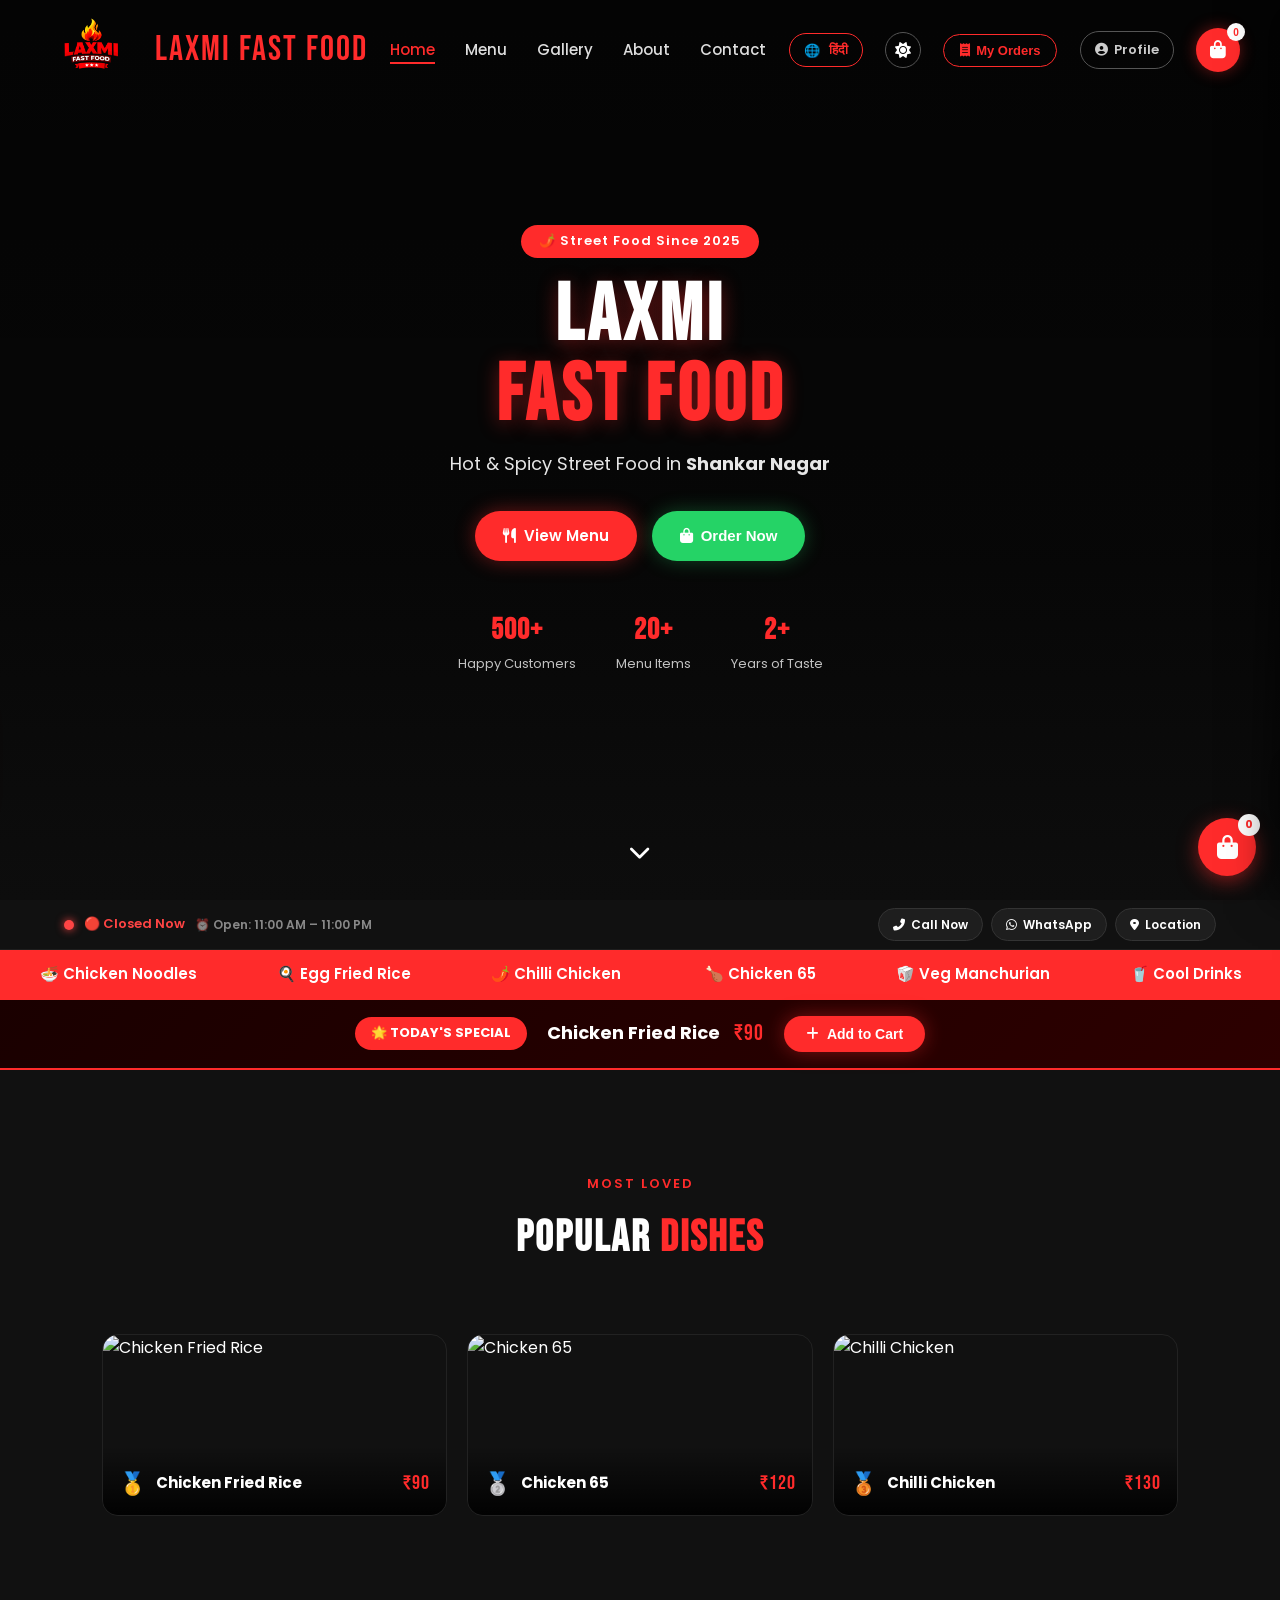
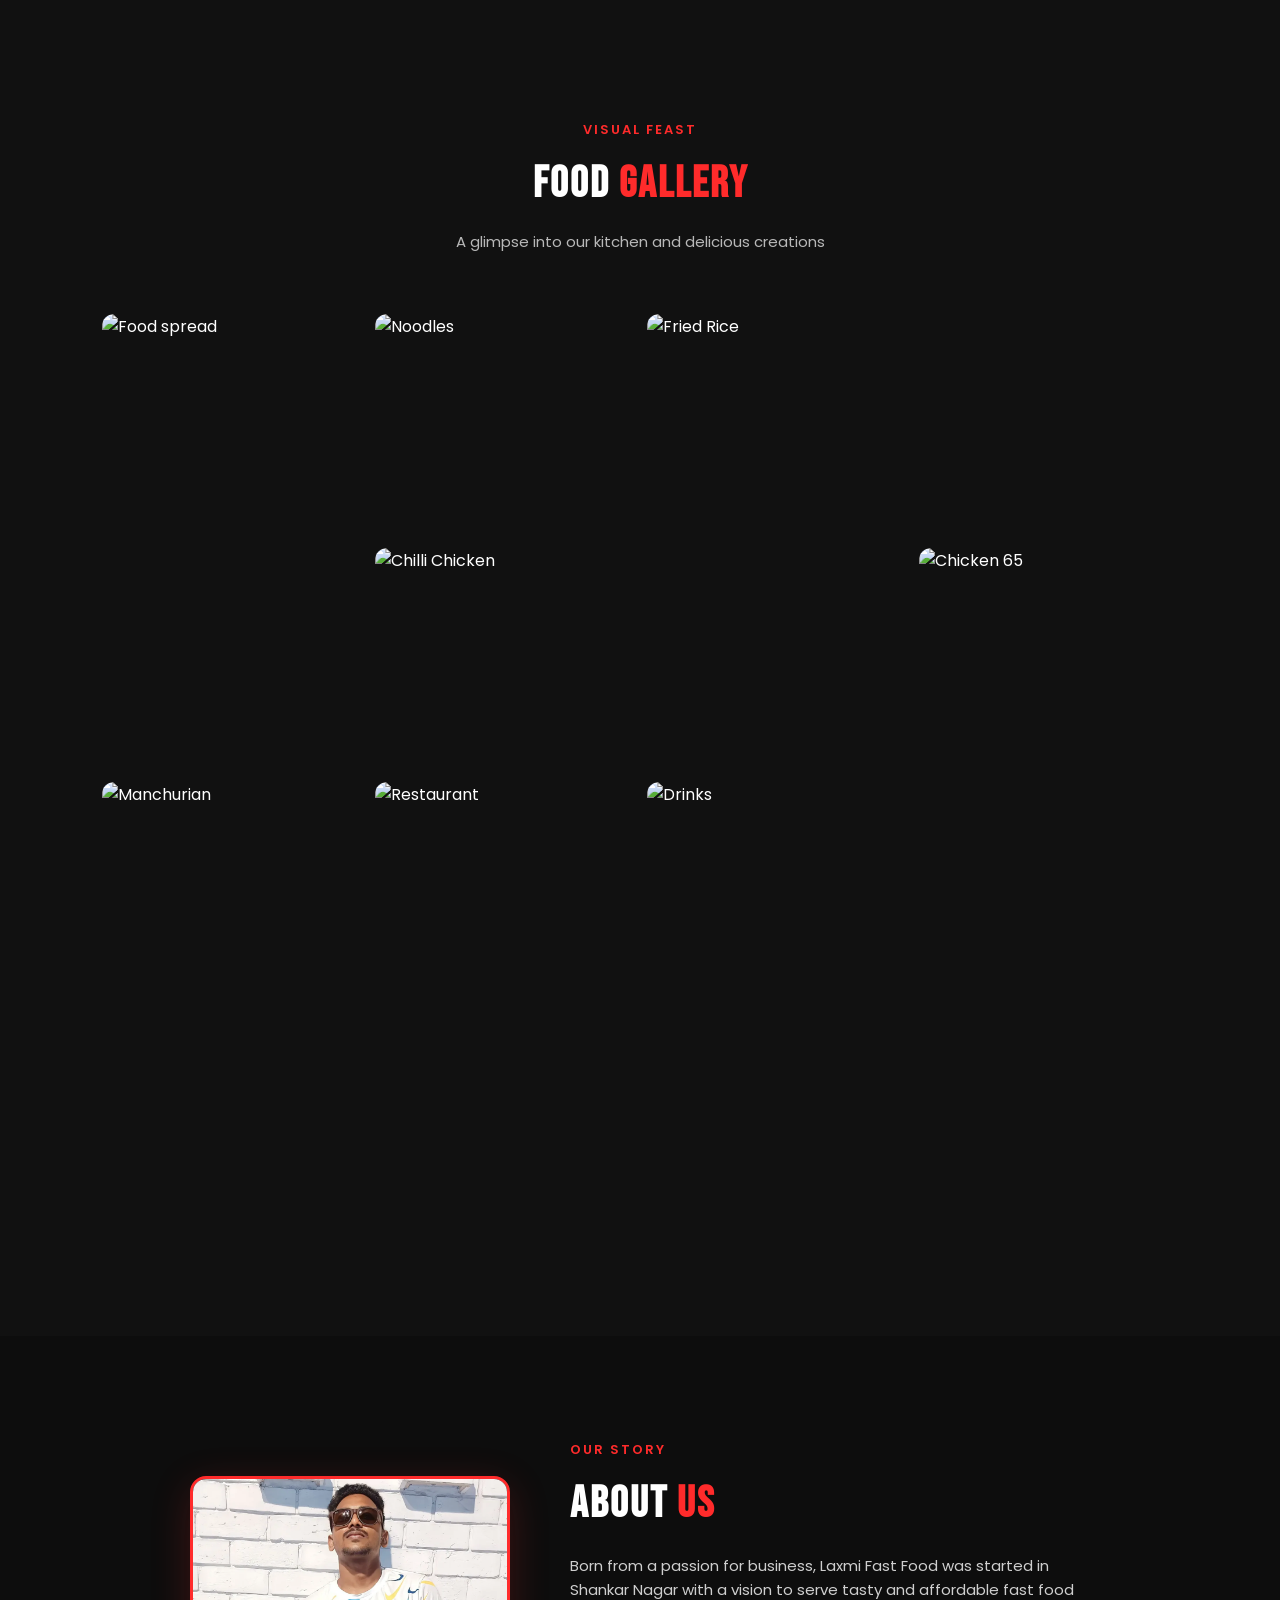
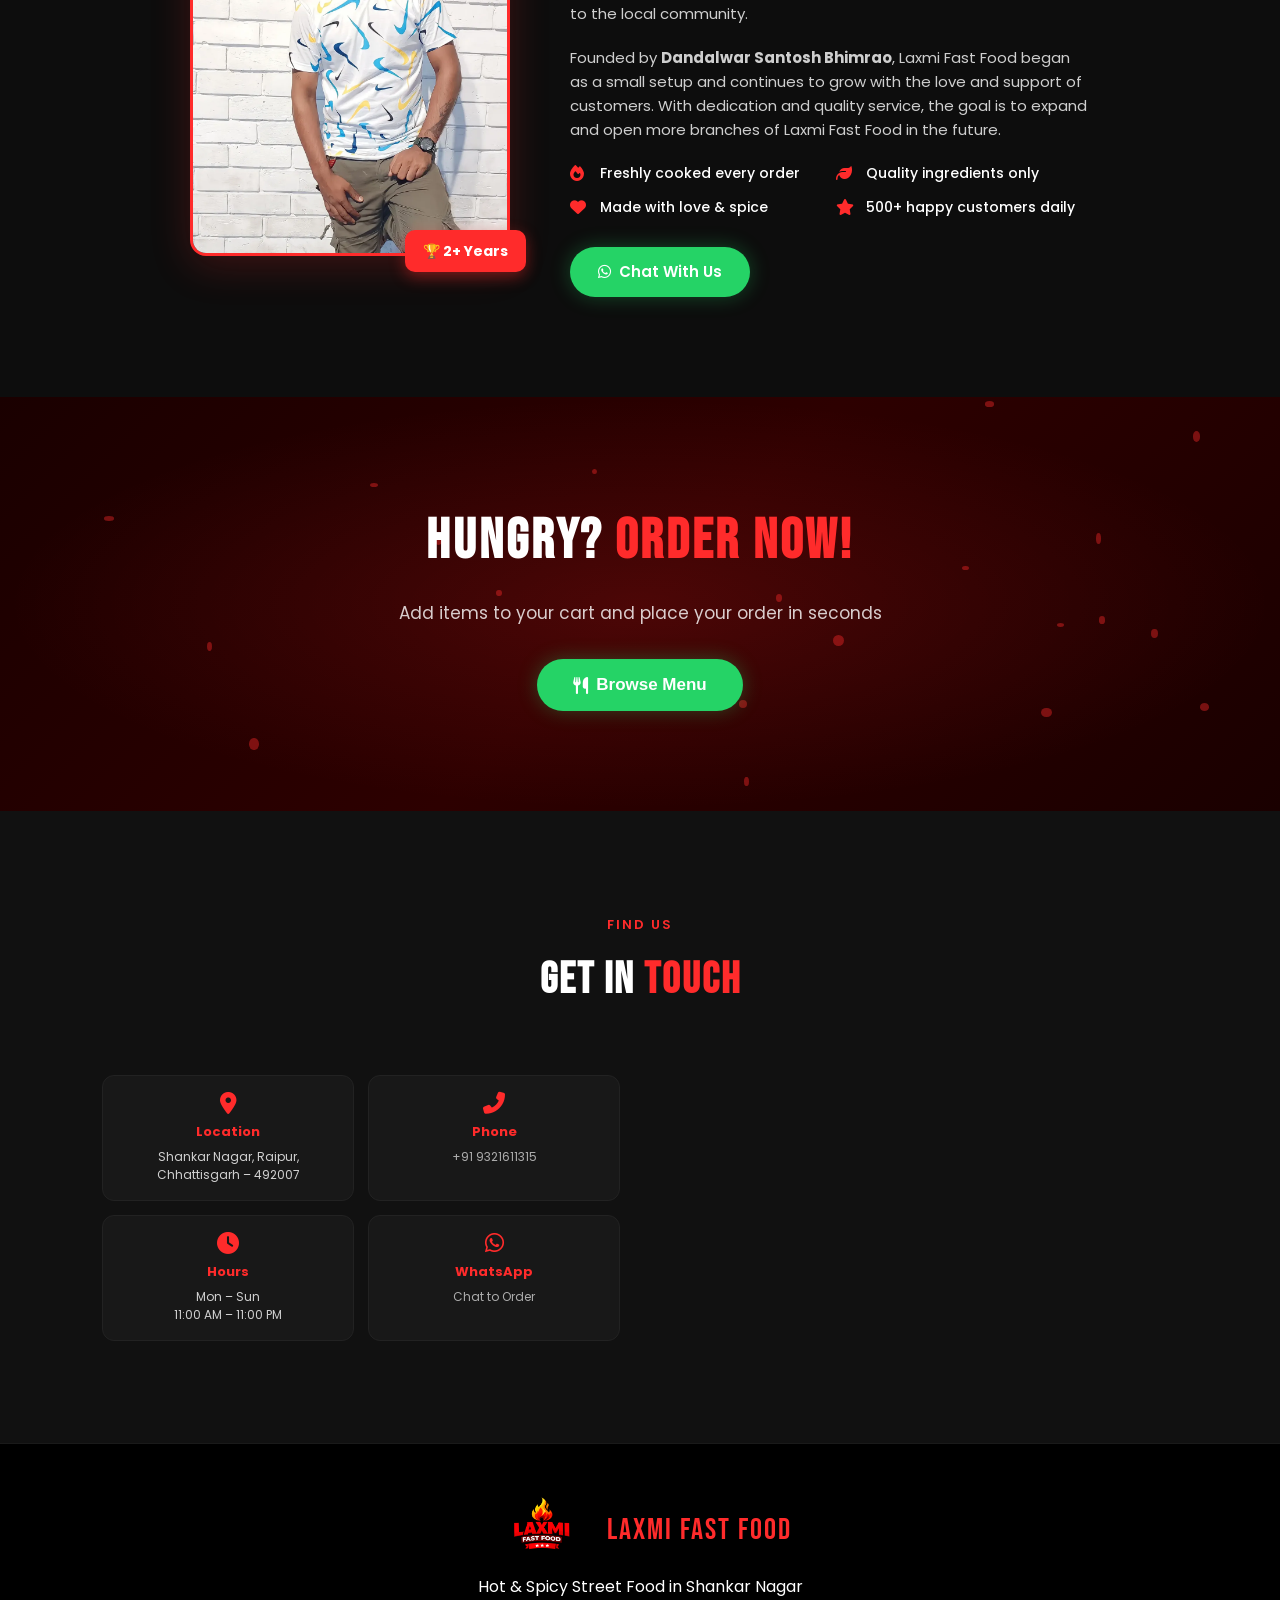
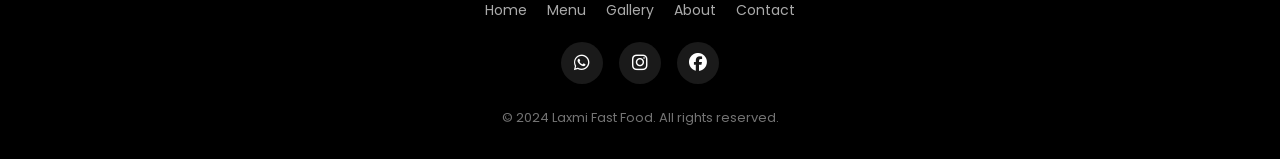
==== commit 72c375ec: "Fix nav typo, veg filter, mobile submit btn, null guard" ====
--- a/docs/index.html
+++ b/docs/index.html
@@ -27,7 +27,7 @@
     </div>
     <ul class="nav-links" id="navLinks">
       <li><a href="#home">Home</a></li>
-      <li><a href="menu.html">Meanau</a></li>
+      <li><a href="menu.html">Menu</a></li>
       <li><a href="#gallery">Gallery</a></li>
       <li><a href="#about">About</a></li>
       <li><a href="#contact">Contact</a></li>
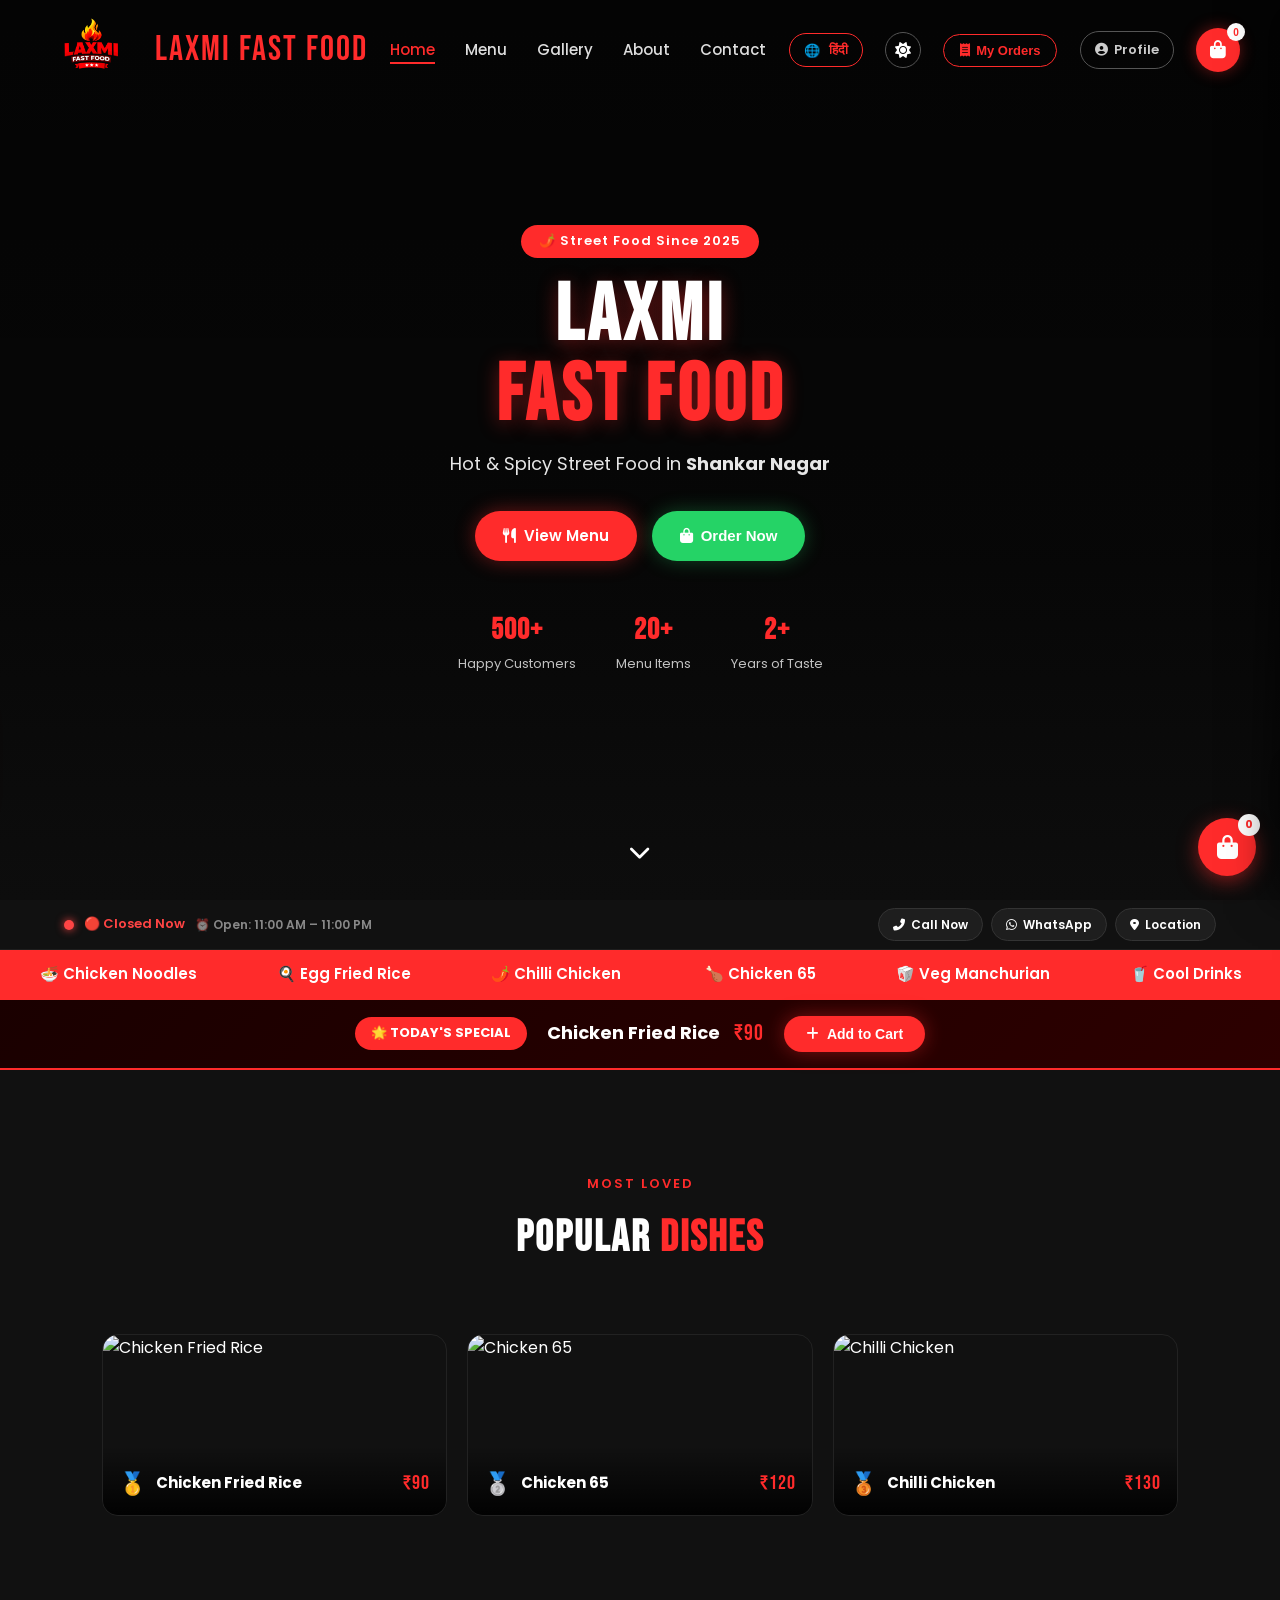
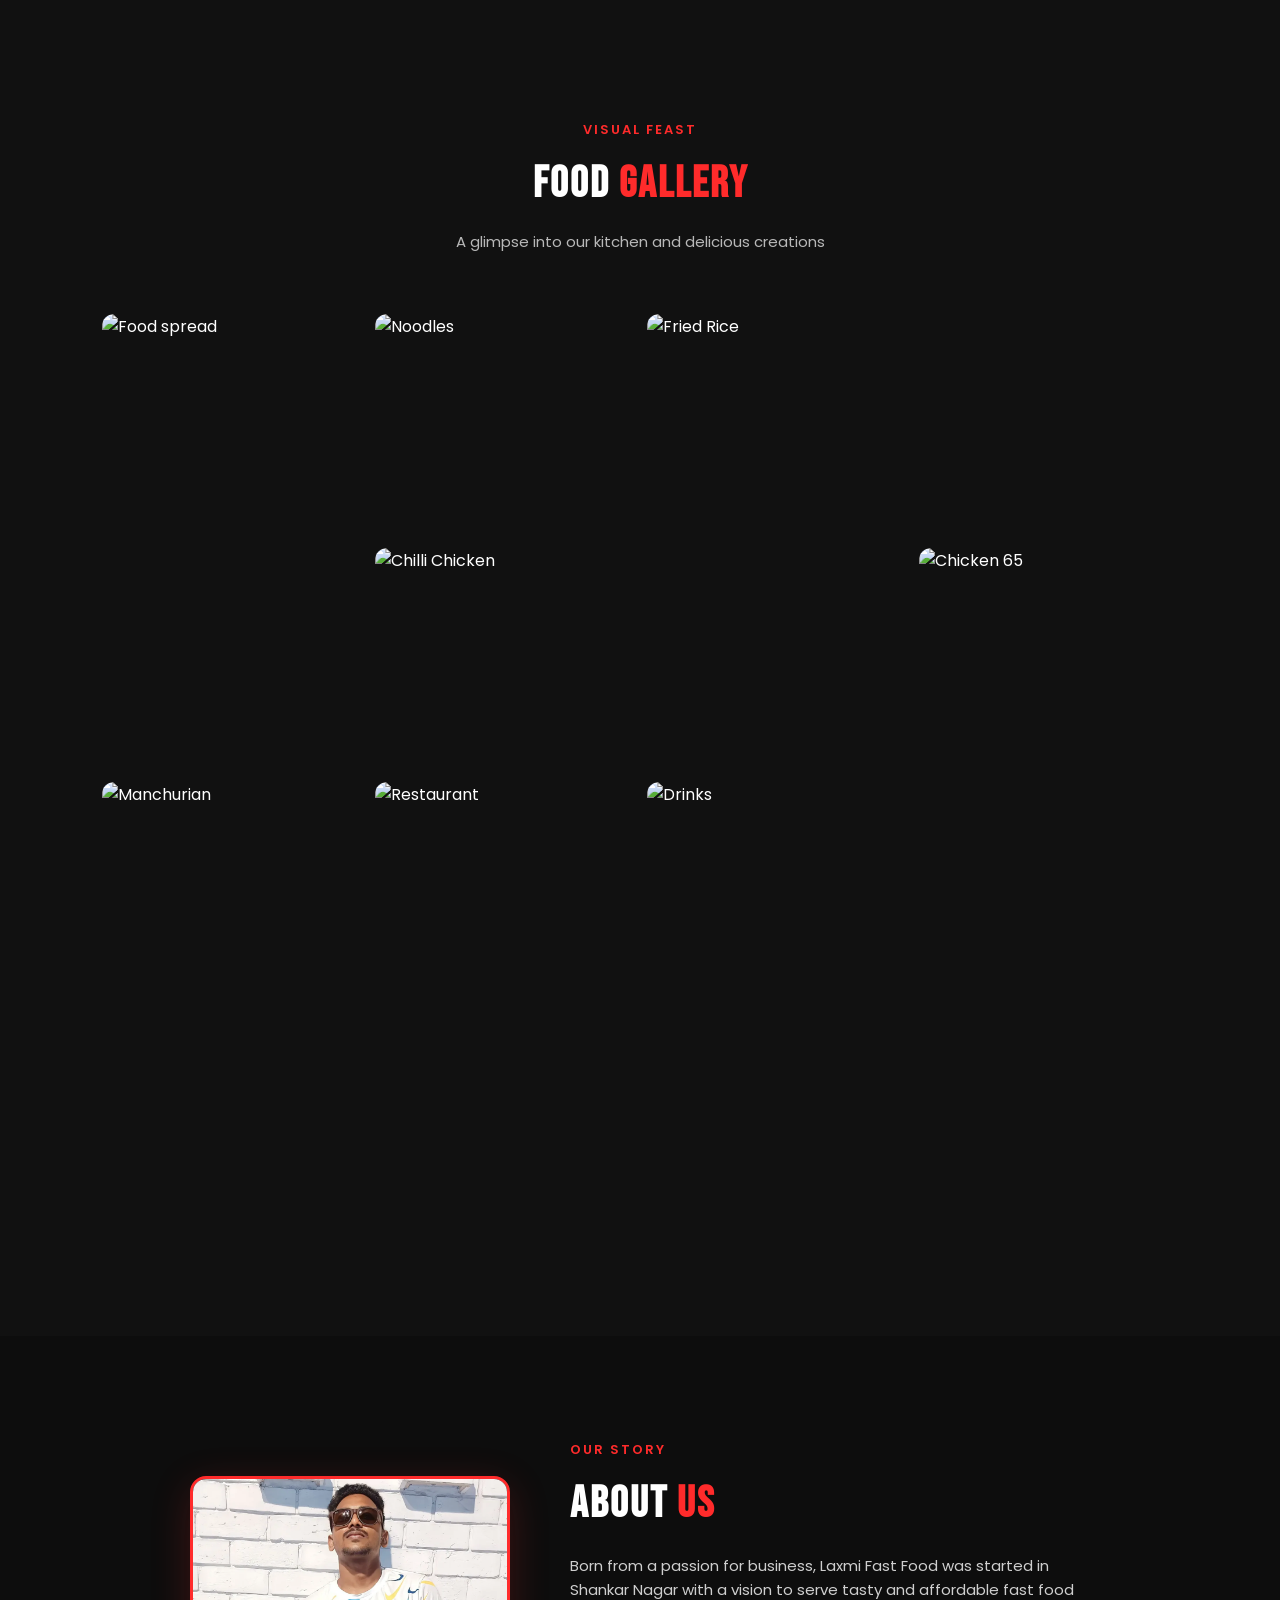
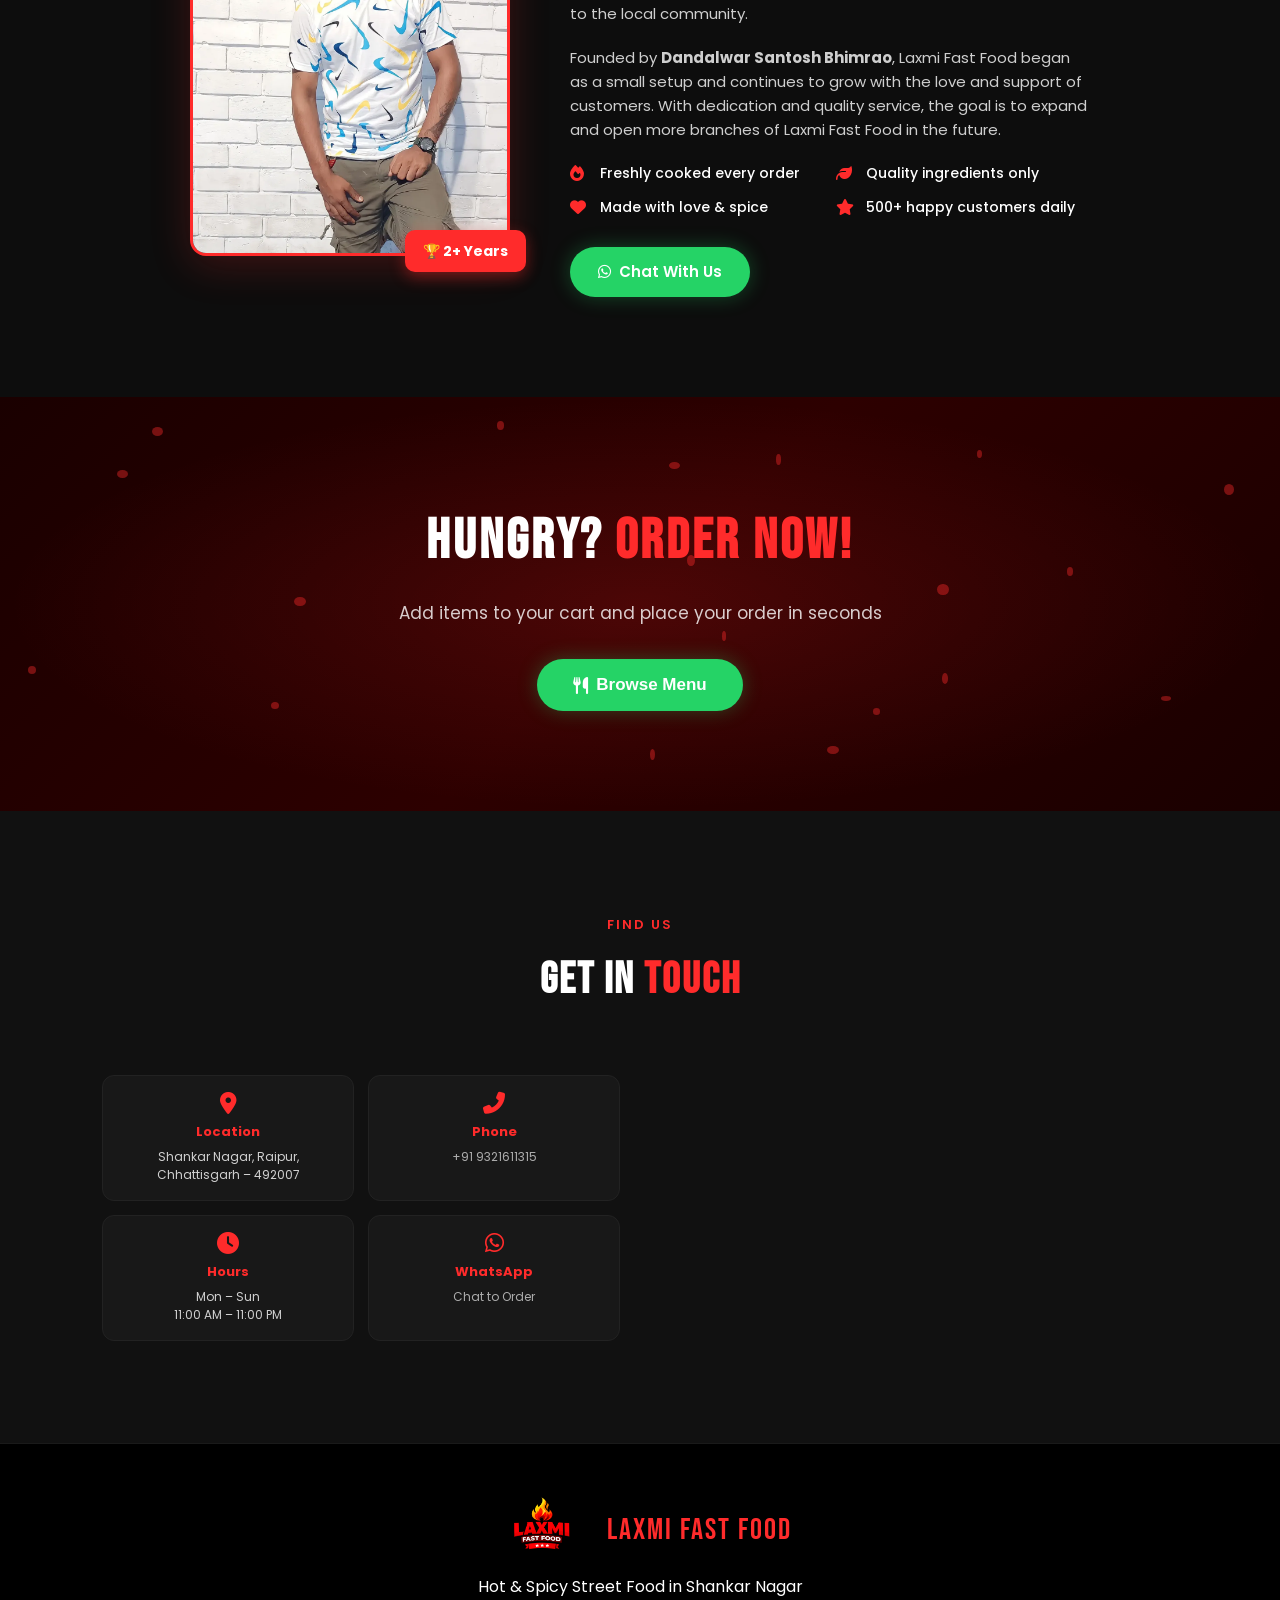
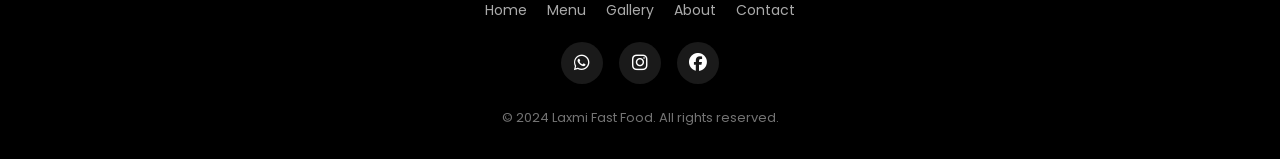
==== commit 521d019b: "Fix splash screen not showing on live site" ====
--- a/docs/index.html
+++ b/docs/index.html
@@ -532,8 +532,10 @@
   <script src="js/script.js"></script>
   <script>
     // Splash screen
+    setTimeout(() => document.getElementById('splashScreen').classList.add('hide'), 2000);
     window.addEventListener('load', () => {
-      setTimeout(() => document.getElementById('splashScreen').classList.add('hide'), 1800);
+      // ensure it hides even if already past 2s
+      document.getElementById('splashScreen').classList.add('hide');
     });
 
     // Owner image slider
